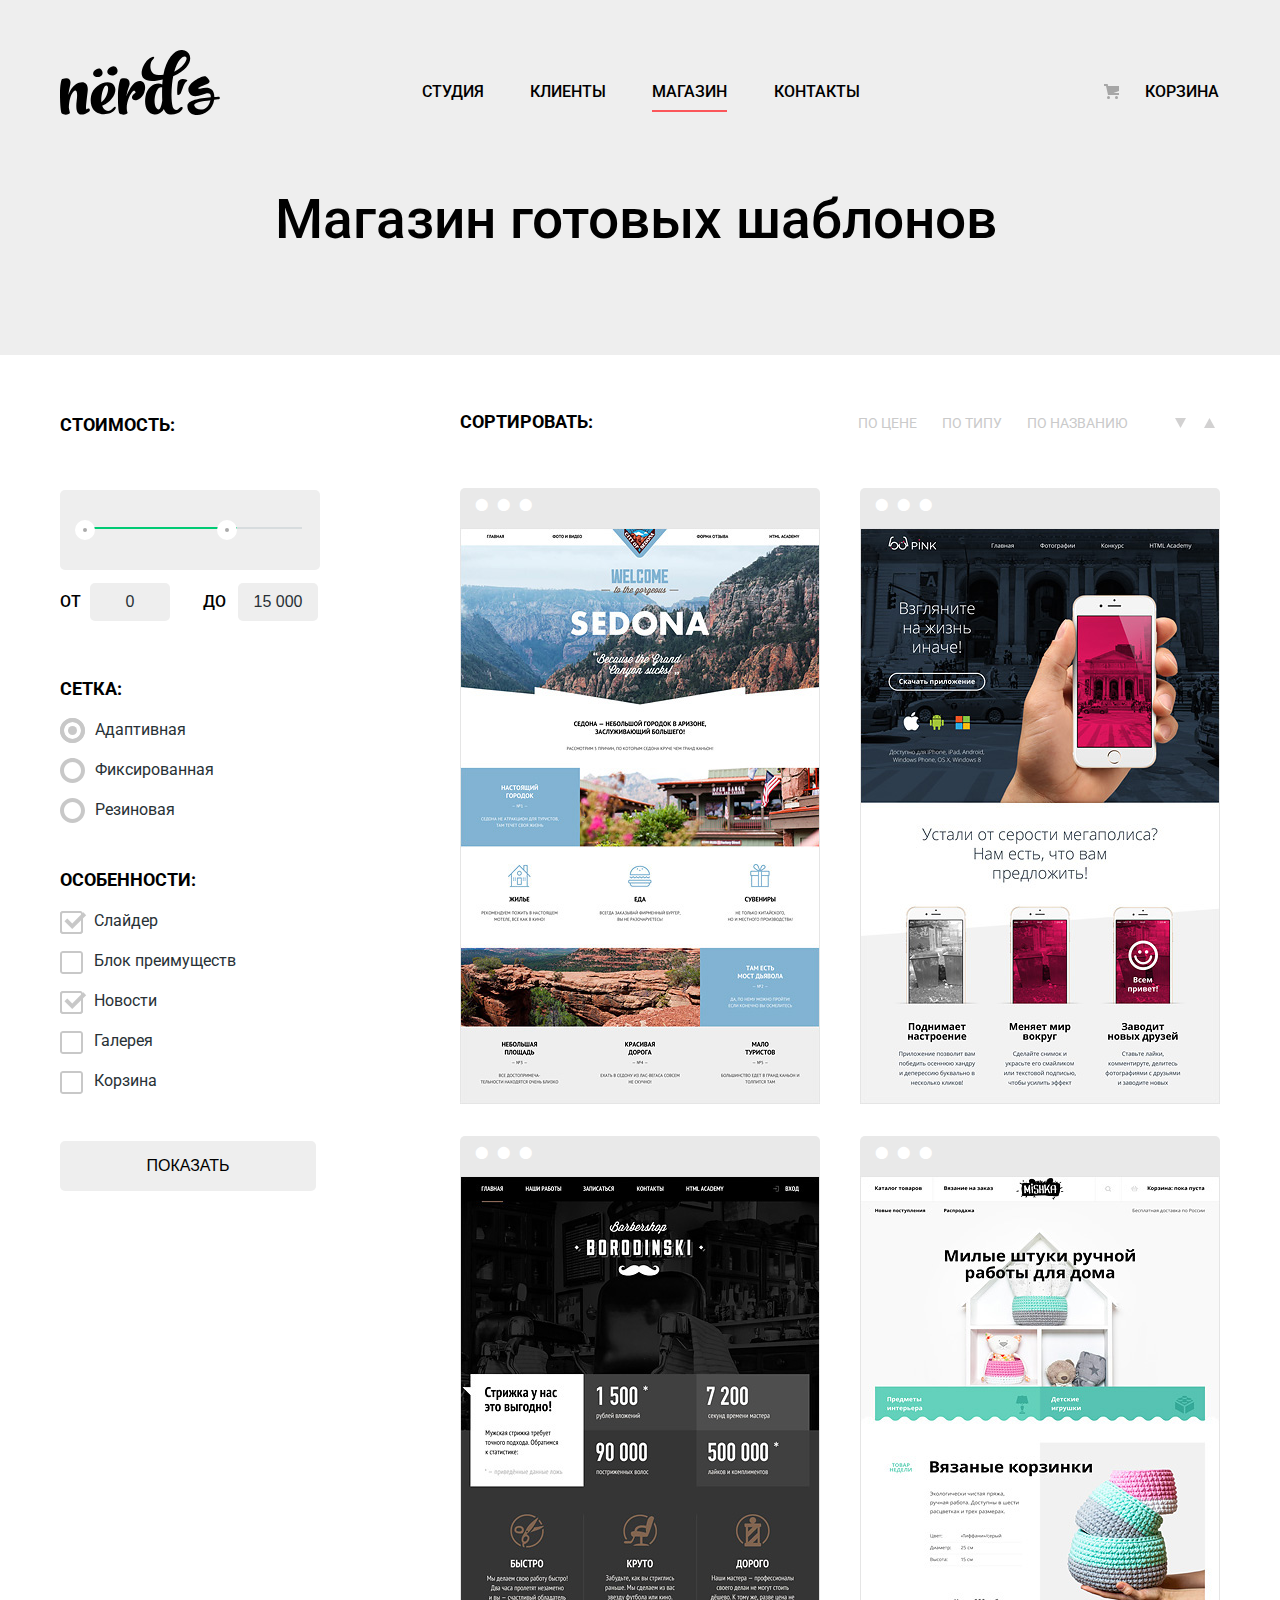
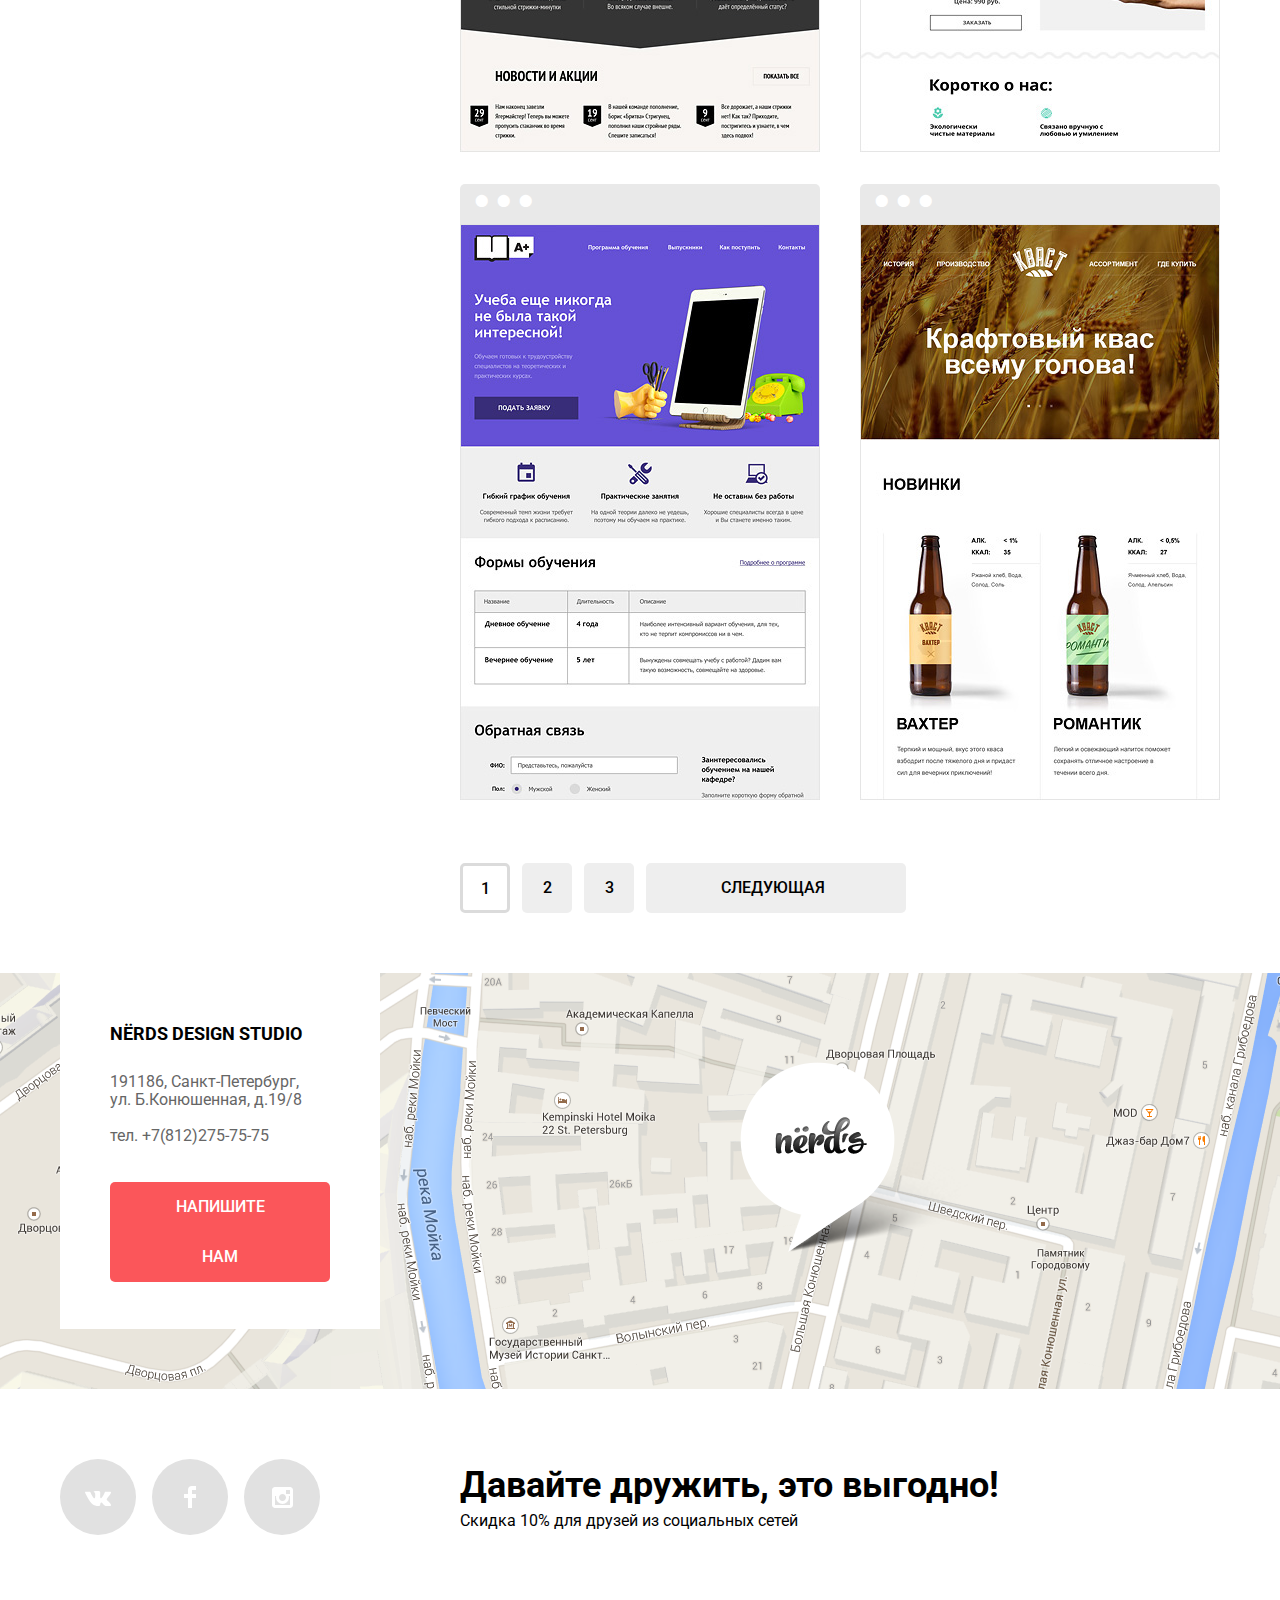
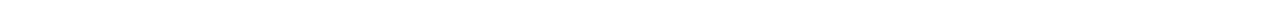
==== catalog.html @ c31ce5fd "Выравнивание главной страницы и каталога" ====
<!DOCTYPE html>
<html lang="ru">

<head>
    <meta charset="utf-8">
    <title>Нердс. Каталог</title>
    <link rel="stylesheet" href="https://fonts.googleapis.com/css?family=Roboto:400,500,700&amp;subset=cyrillic">
    <link rel="stylesheet" href="css/normalise.css">
    <link rel="stylesheet" href="css/style.css">
</head>

<body>
    <header class="main-menu">
        <nav class="main-navigation content-wrapper">
            <div class="main-navigation-logo"><a href="index.html">
            <img src="img/nerds-logo.svg" alt="Логотип Нердс" width="160" height="65"></a>
            </div>
            <div class="item-navigation">
                <ul class="site-navigation">
                    <li><a href="studio.html">Студия</a></li>
                    <li><a href="clients.html">Клиенты</a></li>
                    <li class="navigation-shop"><a href="shop.html">Магазин</a></li>
                    <li><a href="contacts.html">Контакты</a></li>
                </ul>
                <ul class="user-navigation">
                    <li><a class="backet-link" href="backet.html">Корзина</a></li>
                </ul>
            </div>
        </nav>
        <h1 class="shop">Магазин готовых шаблонов</h1>
    </header>

    <main class="container">
        <div class="catalog-columns content-wrapper">
            <section class="filter">
                <h2 class="visually-hidden">Фильтр</h2>
                <p class="cost">Стоимость:</p>
                <form action="https://echo.htmlacademy.ru" method="get">
                    <div class="range-filter">
                        <div class="range-controls">
                            <div class="scale">
                                <div class="bar"></div>
                            </div>
                            <div class="toggle min-toggle"></div>
                            <div class="toggle max-toggle"></div>
                        </div>
                        <div class="price-controls">
                            <label for="price1">
                        ОТ <input id="price1" class="min-price" type="text" value="0">
                        </label>
                            <label for="price2">
                            ДО <input id="price2" class="max-price" type="text" value="15 000">
                        </label>
                        </div>
                    </div>

                    <div class="grid">
                        <p>Сетка:</p>
                        <ul class="grid-list">
                            <li class="grid-item"><input id="adaptive" type="radio" name="grid" class="radio" checked>
                                <label for="adaptive">Адаптивная</label></li>
                            <li class="grid-item"><input id="fix" type="radio" name="grid" class="radio">
                                <label for="fix">Фиксированная</label></li>
                            <li class="grid-item"><input id="rubber" type="radio" name="grid" class="radio" disabled>
                                <label for="rubber">Резиновая</label></li>
                        </ul>
                    </div>

                    <div class="features">
                        <p>Особенности:</p>
                        <ul class="features-list">
                            <li class="features-item"><input id="slider" type="checkbox" name="features" checked class="checkbox">
                                <label for="slider">Слайдер</label></li>
                            <li class="features-item"><input id="advantages" type="checkbox" name="features" class="checkbox">
                                <label for="advantages">Блок преимуществ</label></li>
                            <li class="features-item"><input id="news" type="checkbox" name="features" checked class="checkbox">
                                <label for="news">Новости</label></li>
                            <li class="features-item"><input id="gallery" type="checkbox" name="features" class="checkbox">
                                <label for="gallery">Галерея</label></li>
                            <li class="features-item"><input id="backet" type="checkbox" name="features" class="checkbox">
                                <label for="backet">Корзина</label></li>
                        </ul>
                        <input type="submit" value="Показать" class="grey-button">
                    </div>
                </form>
            </section>
            <div class="sort-catalog">
                <div class="sort-list">
                    <p class="sort">Сортировать:</p>
                    <ul class="sort-item">
                        <li><a class="price" href="#">По цене</a></li>
                        <li><a class="type" href="#">По типу</a></li>
                        <li><a class="name" href="#">По названию</a></li>
                    </ul>
                    <ul class="arrow">
                        <li><a class="arrow-down" href="#">
                    <img src="img/icon-down-dir.svg" alt="Стрелка вниз" width="11" height="10">
                </a></li>
                        <li><a class="arrow-up" href="#">
                    <img src="img/icon-up-dir.svg" alt="Стрелка вверх" width="11" height="10">
                </a></li>
                    </ul>
                </div>
                <section class="catalog">
                    <h2 class="visually-hidden">Каталог товаров</h2>
                    <ul class="catalog-list">
                        <li class="catalog-item">
                            <img src="img/img-sedona.jpg" alt="Sedona" width="360" height="576" class="product-card">
                            <div class="item-description">
                                <a href="sedona.html">Sedona</a>
                                <p>Информационный сайт для туристов</p>
                                <a class="btn btn-cost btn-red" href="#">9 900 руб.</a>
                            </div>
                        </li>
                        <li class="catalog-item">
                            <img src="img/img-pink.jpg" alt="Pink App" width="360" height="576" class="product-card">
                            <div class="item-description">
                                <a href="pink-app.html">Pink App</a>
                                <p>Продуктовый лендинг приложения для iOS и Android
                                </p>
                                <a class="btn btn-cost btn-red" href="#">9 900 руб.</a>
                            </div>
                        </li>
                        <li class="catalog-item">
                            <img src="img/img-barbershop.jpg" alt="Barbershop" width="360" height="576" class="product-card">
                            <div class="item-description">
                                <a href="barbershop.html">Barbershop</a>
                                <p>Сайт салона красоты. Для мужчин, да.</p>
                                <a class="btn btn-cost btn-red" href="#">9 900 руб.</a>
                            </div>
                        </li>
                        <li class="catalog-item">
                            <img src="img/img-mishka.jpg" alt="Mishka" width="360" height="576" class="product-card">
                            <div class="item-description">
                                <a href="mishka.html">Mishka</a>
                                <p>Интернет-магазин вязанных игрушек</p>
                                <a class="btn btn-cost btn-red" href="#">9 900 руб.</a>
                            </div>
                        </li>
                        <li class="catalog-item">
                            <img src="img/img-aplus.jpg" alt="A Plus" width="360" height="576" class="product-card">
                            <div class="item-description">
                                <a href="a-plus.html">A plus</a>
                                <p>Лендинг курсов повышения квалификации</p>
                                <a class="btn btn-cost btn-red" href="#">9 900 руб.</a>
                            </div>
                        </li>
                        <li class="catalog-item">
                            <img src="img/img-kvast.jpg" alt="Кваст" width="360" height="576" class="product-card">
                            <div class="item-description">
                                <a href="kvast.html">Кваст</a>
                                <p>Промо-сайт производителя крафтового кваса</p>
                                <a class="btn btn-cost btn-red" href="#">9 900 руб.</a>
                            </div>
                        </li>
                    </ul>
                    <div class="pagination">
                        <ul class="pager">
                            <li class="pager-first"><a href="#1">1</a></li>
                            <li class="btn-pager"><a href="#2">2</a></li>
                            <li class="btn-pager"><a href="#3">3</a></li>
                            <li class="btn-next"><a href="#next">Следующая</a></li>
                        </ul>
                    </div>
                </section>
            </div>
        </div>

    </main>
    <footer class="main-footer">
        <div class="contacts">
            <div class="map-container">
                <img src="img/map-marker.png" alt="Карта" class="map">
            </div>
            <div class="content-wrapper">
            <div class="footer-contacts">
                <h4>Nёrds design studio</h4>
                <p>191186, Санкт-Петербург, ул. Б.Конюшенная, д.19/8</p>
                <p>тел. +7(812)275-75-75
                </p>
                <a href="write.html" class="btn btn-lg btn-red">Напишите нам</a>
            </div>
            </div>
        </div>
        <div class="footer-social content-wrapper">
            <h2 class="visually-hidden">Мы в социальных сетях</h2>
            <div class="social-button-list">
                <ul class="social-button-item">
                    <li><a class="social-button" href="#"><img src="img/vk-icon.svg" alt="Вконтакте" width="26" height="15" class="vk"></a></li>
                    <li><a class="social-button" href="#"><img src="img/fb-icon.svg" alt="Фейсбук" width="12" height="22" class="fb"></a></li>
                    <li><a class="social-button" href="#"><img src="img/insta-icon.svg" alt="Инстаграмм" width="21" height="21" class="inst"></a></li>
                </ul>
            </div>
            <div class="footer-text">
                <p>Давайте дружить, это выгодно!</p>
                <p class="discount">Скидка 10% для друзей из социальных сетей</p>
            </div>
        </div>
    </footer>

    <section class="modal-write">
        <h2>Напишите нам</h2>
        <form class="write-form" action="https://echo.htmlacademy.ru" method="post">
            <p>
                <label for="user-name">Ваше имя:</label><br>
                <input class="form-name" id="user-name" type="text" name="name" value="" placeholder="Представьтесь, пожалуйста">
            </p>
            <p>
                <label for="user-e-mail">Ваш e-mail:</label><br>
                <input class="form-e-mail" id="user-e-mail" type="email" name="e-mail" value="" placeholder="Для отправки ответа">
            </p>
            <p>
                <label for="user-text">Текст письма:</label><br>
                <textarea class="form-text" id="user-text" name="text" placeholder="В свободной форме"></textarea>
            </p>
            <button class="btn btn-lg btn-red" type="submit">Отправить</button>
        </form>
        <button class="modal-close" type="button">Закрыть</button>
    </section>
    <script>
        var openLink=document.querySelector(".footer-contacts a");
        var popup=document.querySelector(".modal-write");
        
        openLink.addEventListener("click", function(evt) {
            evt.preventDefault();
            popup.classList.add("modal-show");
        });

        var closeLink=document.querySelector(".modal-close");
        
        closeLink.addEventListener("click", function(evt) {
            evt.preventDefault();
            popup.classList.remove("modal-show");
        });
        </script>
</body>

</html>
---- css/style.css ----
html, body {
    margin: 0;
    padding: 0;
}
body {
    min-width: 1160px;
    margin: 0;
    padding: 0;

    font-size: 16px;
    font-weight: 500;
    font-family: "Roboto","Arial","Arial Black", sans-serif;
    color: #000000;

    background: url(../img/nerds-index.png);
}

a {
    text-decoration: none;
}

.content-wrapper {
    position: relative;

    width: 1160px;
    margin: 0 auto;
    padding-left: 20px;
    padding-right: 20px;
}
.main-menu {
   padding-top: 50px;

   background-color: #eeeeee;
}

.main-navigation {
	display: flex;
    align-items: center;
}

.main-navigation-logo {
    display: flex;
}

 .item-navigation {
	display: flex;
    width: 800px;
    padding-top: 14px;
	padding-left: 202px;
}

.visually-hidden {
    display: none;
}

.site-navigation {
    display: flex;
    width: 462px;
    flex-wrap: wrap;
    justify-content: space-between;
    margin: 0;
	padding: 0;

    list-style: none;
}

.user-navigation {
    display: flex;
    width: 124px;
    justify-content: flex-end;
    margin: 0;
    padding: 0;
    padding-left: 245px;
    
	list-style: none;
}
.user-navigation .backet-link {
    position: relative;
    top: 0;
    right: 3px;
}
.backet-link::before {
    content: "";

    position: absolute;
    top: 2px;
    right: 100px;

    width: 15px;
    height: 15px;

    background-image: url(../img/cart-icon.svg);
    background-repeat: no-repeat;
    background-position: 0 0;
}

.site-navigation a,
.user-navigation a {
    line-height: 30px;
    color: #000000;
    text-transform: uppercase;
}

.site-navigation a:hover,
.user-navigation a:hover {
    color:#fb565a;
}

.site-navigation a:active,
.user-navigation a:active {
    color:#cacaca;
}

.container {
    width: 100%;
}

.wrapper {
    background-color: #eeeeee;
    min-height: 430px
}
.slider {
	position: relative;

    padding-top: 0;
    padding-bottom: 0;
}

.slide-information p {
    width: 380px;
    margin-bottom: 39px;

    font-weight: 400;
    line-height: 24px;
    color: #283136;  
}
p.title-slide {
    width: 510px;
    margin-top: 77px;
    margin-bottom: 27px;

    font-size: 55px;
    font-weight: 700;
    line-height: 55px;
    color: #000000;
}
.slider-content {
    position: relative;

	width: inherit;
	min-height: 430px;

	overflow: hidden;
}

.slides {
    position: absolute;
	z-index: 0;

    width: 1160px;

	opacity: 0;
}

#slide1:checked ~ .slider-content > .slide1,
#slide2:checked ~ .slider-content > .slide2,
#slide3:checked ~ .slider-content > .slide3 {
	z-index: 1;

    opacity: 1;
}

.slider > input {
	display: none;
}

.slider .controls {
	position: absolute;
    left: 553px;
    bottom: 92px;
    z-index: 200;

}

.slider label {
    display: inline-block;
    width: 18px;
    height: 18px;
    margin: 0;
    margin-right: 14px;

    background-color: #ffffff;
	border-radius: 50%;

    cursor: pointer;
}

#slide1:checked ~ .controls label:nth-of-type(1):before,
#slide2:checked ~ .controls label:nth-of-type(2):before,
#slide3:checked ~ .controls label:nth-of-type(3):before {
    content: "";

    position: absolute;
    top: 5px;
    left: 5px;

    display: inline-block;
    width: 4px;
    height: 4px;

    background: #ffffff;
    border: 2px solid #c2c2c2;
    border-radius: 50%;
}

.slide-information {
    width: 450px;
}

.slides img {
    position: absolute;
    right: 34px;
    top: 17px;
}

.slide2 img,
.slide3 img {
    position: absolute;
    right: 0;
}

.btn-lg {
    display: inline-block;
    padding-left: 54px;
    padding-right: 54px;

    text-align: center;

    border-radius: 5px;  
}

.services {
    margin-top: 80px;
}

.services-list {
	display: flex;
	justify-content: flex-start;
	padding: 0;

	list-style: none;
}

.services-item {
	width: 300px;
    padding-right: 100px;
}

.services-item h3 {
    margin-top: 21px;
    margin-bottom: 6px;

    font-size: 24px;
    font-weight: 700;
    line-height: 30px;
    text-transform: uppercase; 
}

.services-item p {
    margin-bottom: 34px;
    margin-top: 15px;

    font-weight: 400;
    line-height: 24px;
    color:#283136; 
}

.btn-sm {
    display: inline-block;
    padding-right: 40px;
    padding-left: 40px;

    text-align: center;

    border-radius: 5px;
}

.btn-red {
    background-color: #fb565a;
}

.btn-red:hover {
    background-color:#e74246;
}

.btn-red:active {
    background-color: #d7373b;
    color:#e48789;
}

.btn-green {
    background-color:#00ca74;
}

.btn-green:hover {
    background-color: #00bc6c;
}

.btn-green:active {
    background-color: #00aa62;
    color:#74c69c;
}

.btn-yellow {
    background-color:#efc84a;
}

.btn-yellow:hover {
    background-color: #eab534;
}

.btn-yellow:active {
    background-color: #e5a722;
    color:#edc47f;
}

.line {
    width: 1160px;
    margin: 0 auto;
    margin-top: 80px;
    margin-bottom: 40px;

    border: none;
    border-top: 2px solid #eeeeee;
}

.advantages {
	display: flex;
	justify-content: space-between;
	
    margin-bottom: 50px;
}

.capability {
	width: 660px;
}

.capability p,
.capability li {
    margin-bottom: 32px;

    font-weight: 400;
    line-height: 24px;
    color:#283136;
}

p.advantages-item {
    margin-top: 40px;
    margin-bottom: 23px;

    font-weight: 500;
    line-height: 24px;
    text-transform: uppercase;
    color: #000000;
}

.advantages-list {
    margin: 14px 0;
    padding: 0;

    list-style: none;
}
.advantages-list li {
    position: relative;

    margin-bottom: 24px;
    padding-left: 36px;
}

.advantages-list li:before {
    content: "";
    position: absolute;
    top: 10px;
    left: 0;

    width: 25px;
    height: 2px;

    background-color: #fb565a;
}

p.definition {
    margin-top: 36px;

    font-size: 45px;
    font-weight: 700;
    line-height: 45px;
    color: #000000;
}

.principles {
	width: 360px;
}
.principles img {
    margin-bottom: 10px;
}

.principles p {
    margin-top: 22px;
    padding-bottom: 8px;
    margin-left: 17px;
}
.data {
    width: 360px;
}

th {
    padding-left: 0;
    padding-right: 18px;
    padding-bottom: 34px;
    padding-top: 18px;

    font-size: 45px;
    font-weight: 700;
    line-height: 10.06px;
    text-align: left;  
}
.sup {
    font-size: 28px;
}

td {
    font-weight: 400;
    line-height: 18px;
    color:#283136; 
}

.line-top {
    width: 1160px;
    margin: 0 auto;

    border: none;
    border-top: 2px solid #eeeeee;   
}

.line-bottom {
    width: 1160px;
    margin: 0 auto;
    margin-bottom: 80px;
    margin-top: 32px;

    border: none;
    border-top: 2px solid #eeeeee;
}

.partners-list {
	display: flex;
    width: 1160px;
	justify-content: space-between;
    padding-top: 29px;
    padding-left: 0px;
    padding-right: 0px;
	
	list-style: none;
}

.partners-list li:nth-child(2) {
    padding-bottom: 8px;

}
.partners-list li:nth-child(3) {
    padding-bottom: 8px;
}

.partners-item {
    position: relative;

    display: flex;
    align-items: center;
    width: 22%;
    justify-content: center;
}

.partners-item:after {
  content: "";

  position: absolute;
  right: -25px;
  top: 18px;

  display: inline-block;
  width: 2px;
  height: 50px;

  background-color: #eeeeee;
}

.partners-item:last-child:after {
  content: "";
  display: none;
}

.partners a {
    opacity: 0.2;
}

.partners a:hover {
    opacity: 1;
}

.partners a:active {
    opacity: 0.1;
}

.main-footer {
    width: 100%;

	margin-top: 60px;
}

.contacts {
    position: relative;
}
.map-container {
    min-width: 1200px;
    height: 416px;
}
.map {
    width: 100%;
    margin: 0 auto;
    height: 100%;
    object-fit: cover;
}

.footer-contacts {
    position: absolute;
    bottom: 60px;

	width: 220px;
    margin: 0;
    padding: 49px 50px 47px 50px;
    
    background: #ffffff;
}

.footer-contacts a {
    margin-top: 21px;
}

.footer-contacts h4 {
    margin: 0;
    margin-bottom: 24px;

    font-size: 18px;
    font-weight: 700;
    line-height: 30px;
    text-transform: uppercase;
}

.footer-contacts p {
    width: 204px;
    margin-top: 18px;

    font-weight: 400;
    line-height: 18px;
    color:#666666;
}

.btn-lg-write {
    display: inline-block;
    padding-right: 44px;
    padding-left: 44px;
    text-align: center;
    border-radius: 5px;
}

.footer-social {
    display: flex;
    justify-content: flex-start;
}

.social-button-list {
	display: flex;
	justify-content: space-between;
	margin-bottom: 72px;
    margin-top: 54px;
}

.social-button-item {
    display: flex;
    justify-content: space-between;
    width: 260px;
    padding: 0;

    list-style: none;
}

.social-button {
    position: relative;
    
    display: inline-block;
    width: 76px;
    height: 76px;

    background-color:#e1e1e1;
    border-radius: 50%;
}
.social-button .vk,
.social-button .fb,
.social-button .inst {
    position: absolute;
    top: 50%;
    left: 50%;
}
.social-button .vk {
    width: 26px;
    height: 15px;
    margin-top: -6.5px;
    margin-left: -13px;
}

.social-button .fb {
    width: 12px;
    height: 22px;
    margin-top: -11px;
    margin-left: -6px;
}

.social-button .inst {
    width: 21px;
    height: 21px;
    margin-top: -10.5px;
    margin-left: -10.5px;
}

.social-button:hover {
    background-color: #e74246;
}

.social-button:active{
    background-color: #d7373b;
}

.social-button .vk:active,
.social-button .fb:active,
.social-button .inst.active {
    opacity: 0.3;
}

.footer-text p {
    margin-bottom: 7px;
    margin-top: 78px;

    font-size: 36px;
    font-weight: 700;
    line-height: 36px;
}

p.discount {
    margin-top: 0;

    font-size: 16px;
    font-weight: 400;
    line-height: 22px;
}

.footer-text {
    display: flex;
    flex-direction: column;
    width: 560px;
    padding-left: 140px;
}

a.logo:hover {
    opacity: 0.8;
}

a.logo:active {
    opacity: 0.3;
}

.navigation-shop a {
    border-bottom: 2px solid #fb565a;
    padding-bottom: 9px;
}

h1.shop {
    width: 1160px;
    margin: 0 auto;
    padding: 73px 20px 108px 12px;

    font-size: 55px;
    font-weight: 500;
    line-height: 55px;
    text-align: center;
    
    background-color: #eeeeee;
}

.catalog-columns {
    display: flex;
    justify-content: space-between;
    margin-top: 55px;
}

.cost {
    margin-top: 0;

    font-size: 18px;
    font-weight: 700;
    line-height: 30px;
    text-transform: uppercase; 
}

.filter {
    width: 260px;
    margin-right: 140px;
}

.range-controls {
    position: relative;

    width: 200px;
    height: 80px;

    margin-top: 50px;
    margin-bottom: 13px;
    padding: 0 30px;

    background: #eeeeee;
    border-radius: 5px;

    overflow: hidden;   
}

.price-controls {
    margin-top: 0px;
}

.scale {
    width: 212px;
    height: 2px;
    margin-top: 37px;
    
    background: #d7dcde;
}

.bar {
    width: 147px;
    height: 2px;

    background: #00ca74;
}

.toggle {
    position: absolute;
    top: 30px;
    left: 30px;

    width: 4px;
    height: 4px;

    background: #ababab;
    border-radius:50%;
    border:8px solid white;
    
    cursor:pointer; 
}

.max-toggle {
    left: 15px;
}

.min-toggle {
    left: 157px;
}

.min-price,
.max-price {
    width: 60px;
    padding: 8px 10px;

    font-size: 16px;
    line-height: 22px;
    font-weight: 400;
    text-align: center;
    color: #283136;
    text-transform: uppercase;

    background:#eeeeee;
    border: none;
    border-radius: 5px;
}

.min-price {
    margin-left: 5px;
    margin-right: 29px;
}

.max-price {
    margin-left: 8px;
}

.grid p {
    margin-top: 53px;
    margin-bottom: 14px;

    font-size: 18px;
    font-weight: 700;
    line-height: 30px;
    text-transform: uppercase;
}

.grid-list {
    position: relative;

    margin: 0;
    padding: 0;

    list-style: none; 
}

.grid-item,
.features-item {
    position: relative;

    font-weight: 400;
    line-height: 20px;
    color:#283136;
}

.grid-item {
    margin-bottom: 15px;
}

input[type="radio"],
input[type="checkbox"] {
    display: none;

    list-style: none;
}
.radio:not(checked) + label:before {
    content: "";

    display: inline-block;
    width: 25px;
    height: 25px;
    margin-right: 10px;

    vertical-align: middle;

    background-image: url(../img/radio-off.svg);
    background-position: left bottom;
    background-repeat: no-repeat;
    opacity: 0.3;
}

.radio:checked + label:before {
    content: url(../img/radio-on.svg);

    margin-right: 10px;

    vertical-align: middle;
}
.radio:not(checked) + label:hover:before {
    opacity: 1;
}

.features p {
    margin-top: 42px;
    margin-bottom: 11px;

    font-size: 18px;
    font-weight: 700;
    line-height: 30px;
    text-transform: uppercase;
}
.features-list {
    margin-bottom: 0;
    padding: 0;

    list-style: none;  
}

.checkbox:not(checked) + label:before {
    content: "";

    display: inline-block;
    width: 27px;
    height: 23px;
    margin-right: 7px;
    margin-bottom: 17px;

    vertical-align: top;

    background: url(../img/checkbox-off.svg);
    background-repeat: no-repeat;
    opacity: 0.3; 
}

.checkbox:checked + label:before {
    content: url(../img/checkbox-on.svg);

    margin-right: 7px;
    margin-bottom: 17px;

    vertical-align: top;
}

.checkbox:not(checked) + label:hover:before {
    opacity: 1;
}

.grey-button {
    display: inline-block;
    width: 256px;
    height: 50px;
    margin-top: 30px;

    font-size: 16px;
    font-weight: 500;
    line-height: 18px;
    text-transform: uppercase;
    color: #000000;
    
    background: #eeeeee;
    border-radius: 5px;
    border: none; 
}

.grey-button:hover {
    background-color: #dfdfdf;
}

.grey-button:active {
    background-color: #d5d5d5;
    opacity: 0.3;
}

.sort-catalog {
    display: flex;
    width: 760px;
    flex-wrap: wrap;
}

.sort-list {
    display: flex;
}

.sort {
    margin-right: 265px;
    margin-bottom: 39px;
    margin-top: 3px;

    font-size: 18px;
    font-weight: 700;
    line-height: 18px;
    text-transform: uppercase; 
}

.sort-item {
    display: flex;
    width: 270px;
    justify-content: space-between;
    margin-top: 3px;
    padding: 0;

    list-style: none; 
}

.sort-item a {
    font-size: 14px;
    font-weight: 400;
    line-height: 18px;
    text-transform: uppercase;
    color: #cacaca;
}

.sort-item a:hover {
    color: #8d8d8d;
}

.sort-item a:active {
    color: #000000;
}
.arrow {
    display: flex;
    justify-content: space-between;
    width: 40px;
    margin-top: 3px;
    margin-right: 23px;
    padding-left: 47px;

    list-style: none;
}

.arrow .arrow-down,
.arrow .arrow-up {
    opacity: 0.2;
}

.arrow .arrow-down:hover,
.arrow .arrow-up:hover {
    opacity: 0.4;
}

.arrow .arrow-down:active,
.arrow .arrow-up:active {
    opacity: 1
}

.item-description p {
    font-weight: 400;
    padding-bottom: 10px;
}

.item-description a {
    font-size: 16px;
    line-height: 18px;
    font-weight: 700;
    line-height: 30px;
    text-transform: uppercase;
    color: #000000;
}
.btn-cost {
    display: inline-block;
    padding-right: 60px;
    padding-left: 60px;
    text-align: center;
    border-radius: 5px;
}
.catalog-list {
    display: flex;
    width: 760px;
    justify-content: space-between;
    flex-wrap: wrap;
    margin-top: 58px;
    margin-bottom: 0;
    padding: 0;
}

.catalog-item {
    position: relative;

    width: 360px;
    height: 576px;
    margin-bottom: 72px;

    list-style: none;
}

.catalog-item:before{
  content: '⬤ ⬤ ⬤';

  position: absolute;
  height: 40px;
  top: -40px;

  width: 100%;
  padding: 9px 10px 12px 15px;

  font-size: 12px;
  letter-spacing: 3px;
  color: #fff;

  background-color: #e9e9e9;
  box-sizing: border-box;
  border-radius: 5px 5px 0 0;
}

.catalog-item:hover:before{
  background-color: #4d4d4d;
}

.catalog-item:hover .item-description {
    display: block;
}

.item-description {
    position: absolute;
    bottom: 0px;
    
    display: none;
    padding: 30px 80px 44px 80px;

    font-size: 16px;
    line-height: 18px;
    text-align: center;
    color:#666666;
    
    background-color: #eeeeee;
}

a.btn {
    font-weight: 500;
    line-height: 50px;
    text-transform: uppercase;
    color:#ffffff;
}

.pager {
    display: flex;
    width: 446px;
    justify-content: space-between;
    margin-top: -9px;
    margin-bottom: 0;
    padding: 0;

    list-style: none;
}

.pager-first a {
    display: inline-block;
    width: 44px;
    height: 44px;

    line-height: 45px;
    text-align: center;
    color: #000000;

    background-color: #ffffff;
    border: 3px solid #dbdbdb;
    border-radius: 5px;  
}

.btn-pager a {
    display: inline-block;
    width: 50px;
    height: 50px;

    line-height: 50px;
    text-align: center;
    color: #000000;

    background-color: #eeeeee;
    border-radius: 5px;    
}

.btn-pager a:hover {
    background-color:#dfdfdf;
}

.btn-pager a:active {
    background-color:#d5d5d5;
    opacity: 0.3;
}

.btn-next {
    display: inline-block;
    width: 260px;
    height: 50px;

    background: #eeeeee;
    border-radius: 5px;
    border: none;
}

.btn-next a {
    margin-left: 75px;;
    margin-top: 60px;

    line-height: 50px;
    color: #000000;   
    text-transform: uppercase; 
}

.btn-next:hover {
    background: #dfdfdf;
}

.btn-next:active {
    background: #d5d5d5;
    opacity: 0.3;
}

.modal-write {
    position: fixed;
    bottom: 190px;
    left: 50%;
    z-index: 200;

    display: none;
    width: 760px;
    margin-left: -473px;
    padding-left: 100px;
    padding-right: 100px;
    padding-top: 62px;
    padding-bottom: 85px;

    background-color: #ffffff;
    box-shadow: 0 0 100px 5px #ebebeb;   
}

.modal-show {
    display: block;
}

.write-form {
    display: flex;
    justify-content: space-between;
    flex-wrap: wrap;
}

.modal-close {
    position: absolute;
    top: 77px;
    right: 90px;

    width: 22px;
    height: 22px;

    font-size: 0;

    background-image: url(../img/close-cross.svg);
    background-color: #ffffff;
    background-repeat: no-repeat;
    border: 0;
    opacity: 0.3;

    cursor: pointer;    
}

.modal-close:hover {
    opacity: 1;
}

.modal-close:active {
    opacity: 0.1;
}

.modal-write h2 {
    margin-top: 0;
    margin-bottom: 41px;

    font-size: 45px;
    font-weight: 500;
    line-height: 45px;    
}

.modal-write p {
    margin-top: 0;
    margin-bottom: 0;

    font-weight: 700;
    line-height: 18px;  
}

.write-form label {
    margin-bottom: 10px;

    font-weight: 700;
}

.write-form input[type="text"],
.write-form input[type="email"] {
    width: 360px;
    height: 50px;
    margin-top: 10px;
    margin-bottom: 33px;
    padding-top: 14px;
    padding-left: 14px;
    padding-bottom: 14px;
    padding-right: 133px;

    font-size: 16px;
    font-weight: 400;
    line-height: 18px;
    color: #444444;
    
    border: 2px solid #d7dcde;
    border-radius: 3px;
    box-sizing: border-box;
    opacity: 0.5;    
}

.write-form textarea {
    width: 760px;
    height: 114px;
    margin-top: 10px;
    margin-bottom: 47px;
    padding-top: 14px;
    padding-left: 14px;
    padding-right: 133px;

    font-size: 16px;
    line-height: 18px;
    color: #444444;
    
    border-radius: 3px;
    border: 2px solid #d7dcde;
    box-sizing: border-box;  
    opacity: 0.5;  
}

.write-form input:hover,
.write-form textarea:hover {
    color:#b4b9bb;

    border-color: #b4b9bb;   
}

.write-form input:focus,
.write-form textarea:focus {
    color:#000000;

    border-color:#000000;
    outline: none;   
}

.write-form input:invalid,
.write-form textarea:invalid {
    color:#e74246;

    border-color:#e74246;   
}

button.btn {
    line-height: 50px;
    color:#ffffff;
    text-transform: uppercase;

    border-radius: 5px;
    border: none;
}
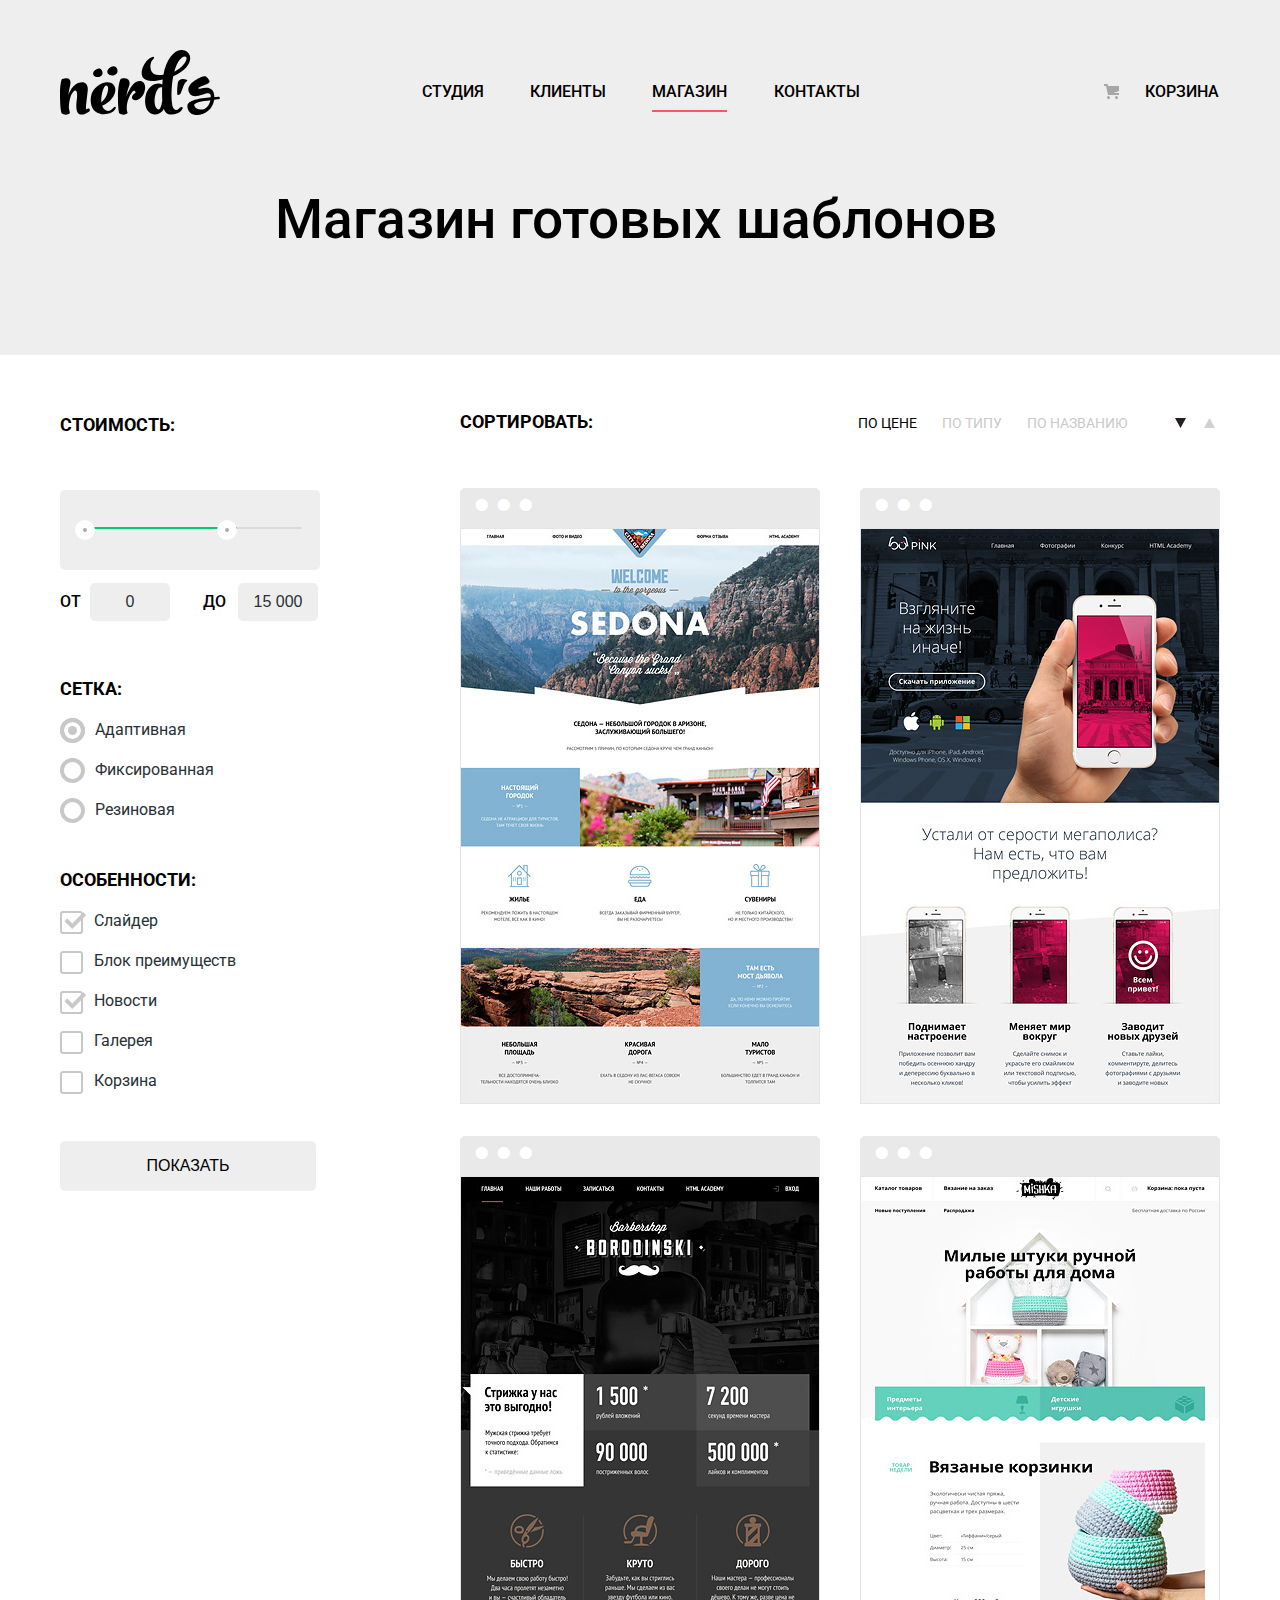
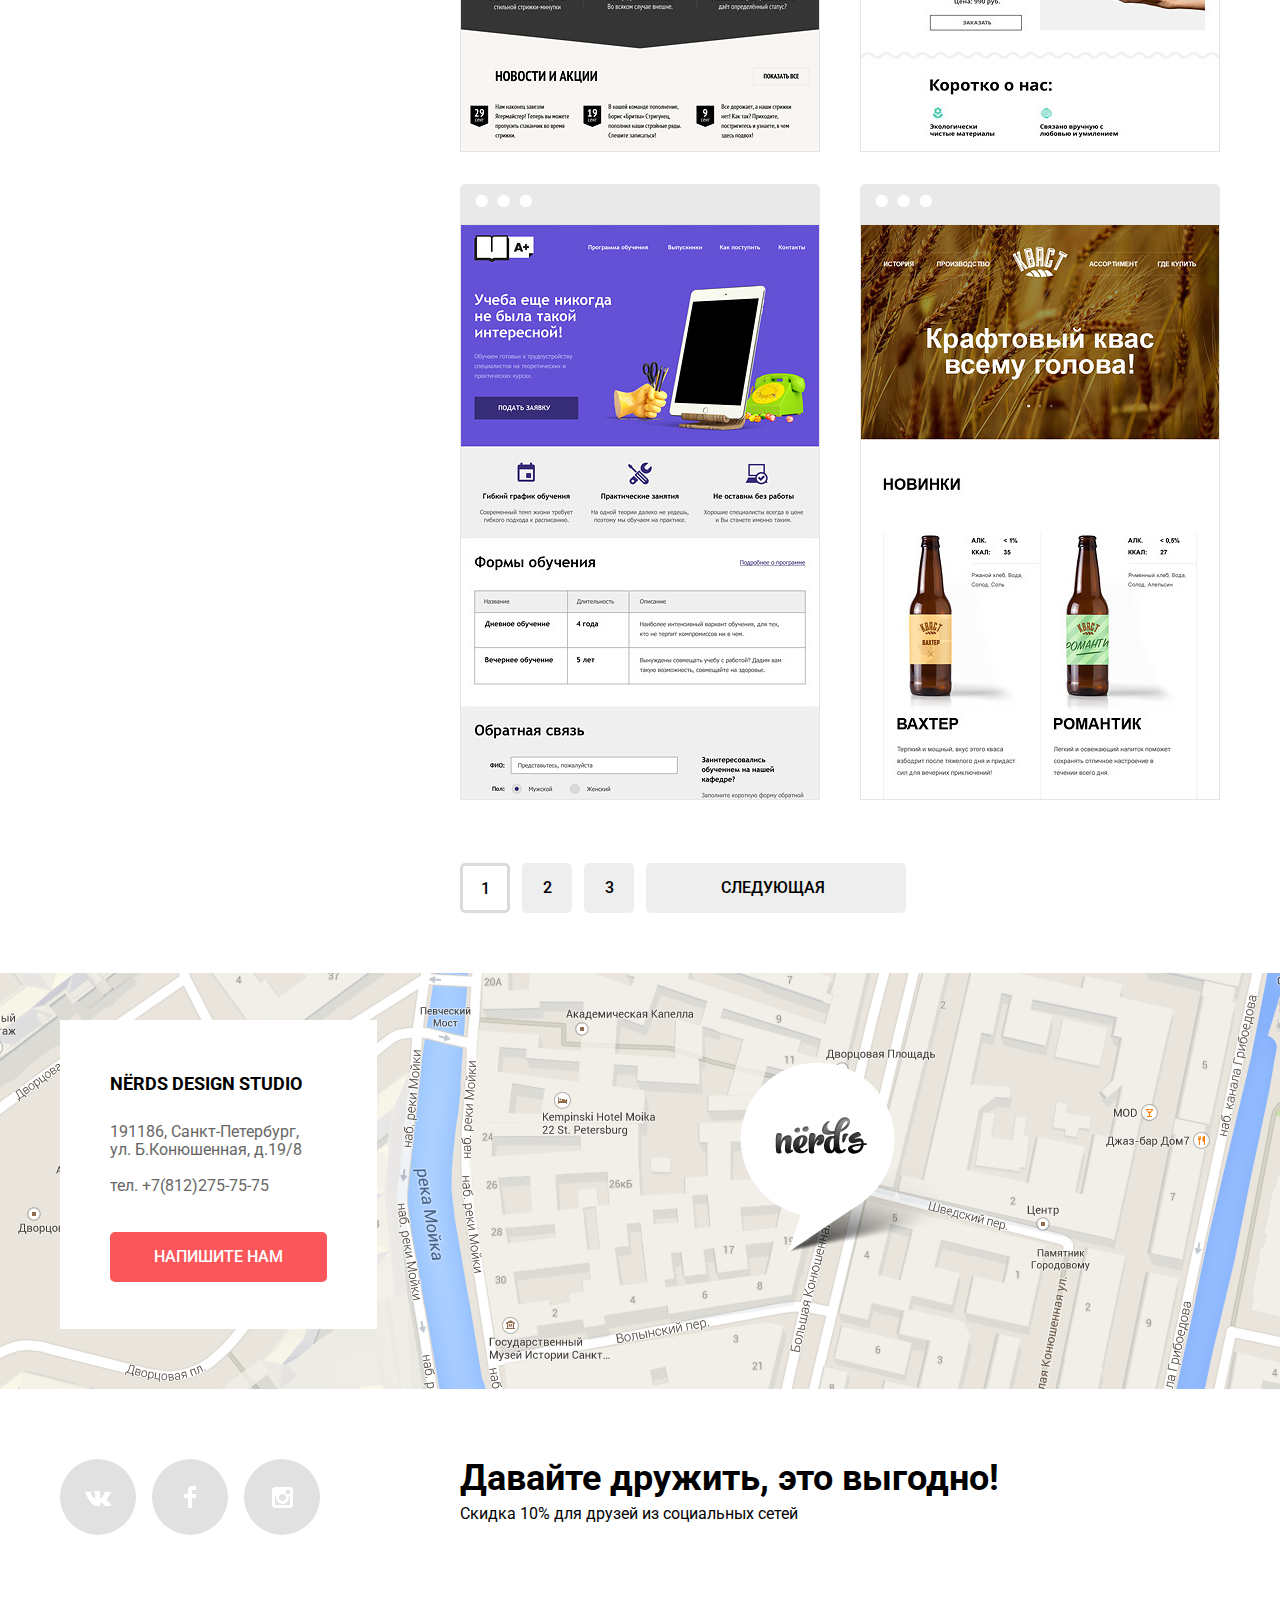
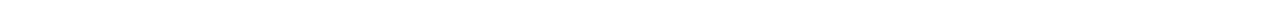
==== commit bc3d3f28: "Изменения выравнивания" ====
--- a/catalog.html
+++ b/catalog.html
@@ -88,12 +88,12 @@
                 <div class="sort-list">
                     <p class="sort">Сортировать:</p>
                     <ul class="sort-item">
-                        <li><a class="price" href="#">По цене</a></li>
+                        <li><a class="price active" href="#">По цене</a></li>
                         <li><a class="type" href="#">По типу</a></li>
                         <li><a class="name" href="#">По названию</a></li>
                     </ul>
                     <ul class="arrow">
-                        <li><a class="arrow-down" href="#">
+                        <li><a class="arrow-down active" href="#">
                     <img src="img/icon-down-dir.svg" alt="Стрелка вниз" width="11" height="10">
                 </a></li>
                         <li><a class="arrow-up" href="#">
@@ -178,7 +178,7 @@
                 <p>191186, Санкт-Петербург, ул. Б.Конюшенная, д.19/8</p>
                 <p>тел. +7(812)275-75-75
                 </p>
-                <a href="write.html" class="btn btn-lg btn-red">Напишите нам</a>
+                <a href="write.html" class="btn btn-lg-write btn-red">Напишите нам</a>
             </div>
             </div>
         </div>
--- a/css/style.css
+++ b/css/style.css
@@ -183,6 +183,8 @@
 }
 
 .slider label {
+    position: relative;
+
     display: inline-block;
     width: 18px;
     height: 18px;
@@ -536,7 +538,6 @@
     position: absolute;
     bottom: 60px;
 
-	width: 220px;
     margin: 0;
     padding: 49px 50px 47px 50px;
     
@@ -649,7 +650,7 @@
 
 .footer-text p {
     margin-bottom: 7px;
-    margin-top: 78px;
+    margin-top: 71px;
 
     font-size: 36px;
     font-weight: 700;
@@ -1008,7 +1009,12 @@
 .arrow .arrow-up:active {
     opacity: 1
 }
-
+.sort-item .active {
+    color: #010101;
+}
+.arrow .active {
+    opacity: 1;
+}
 .item-description p {
     font-weight: 400;
     padding-bottom: 10px;
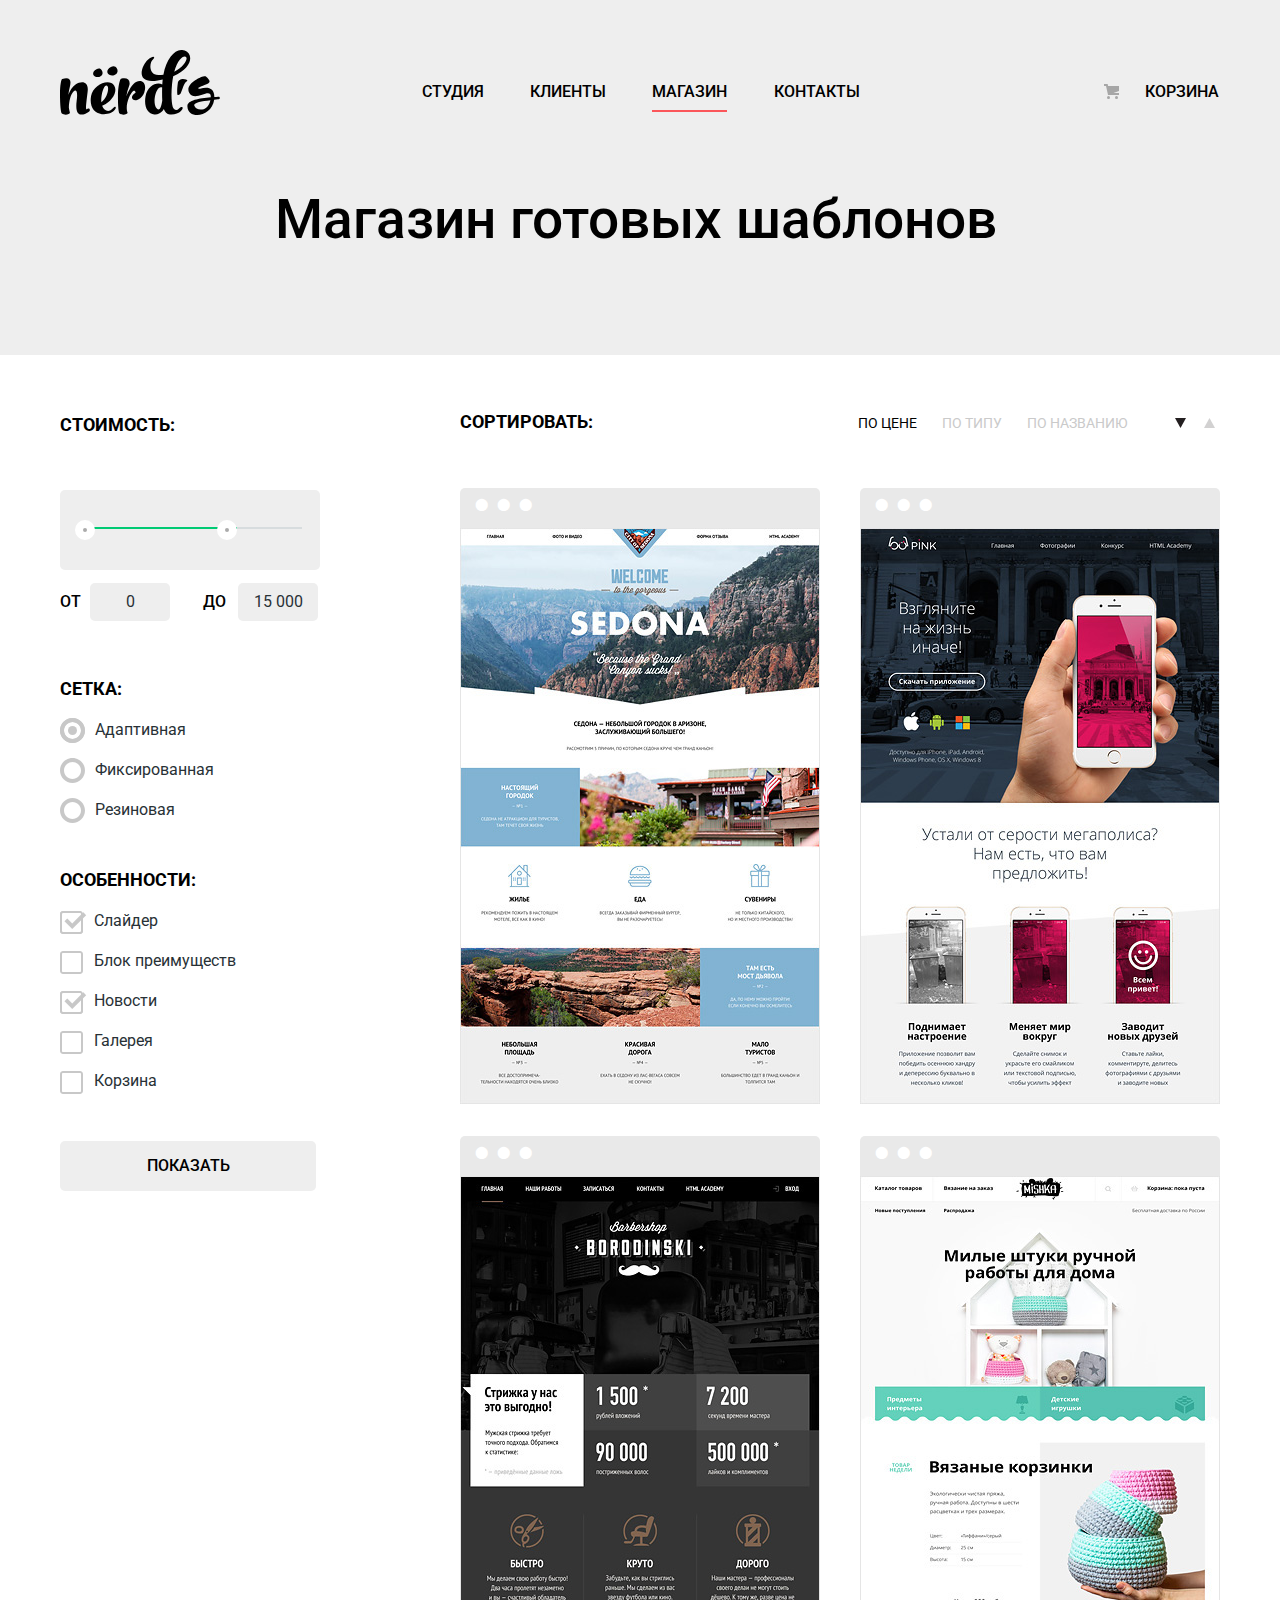
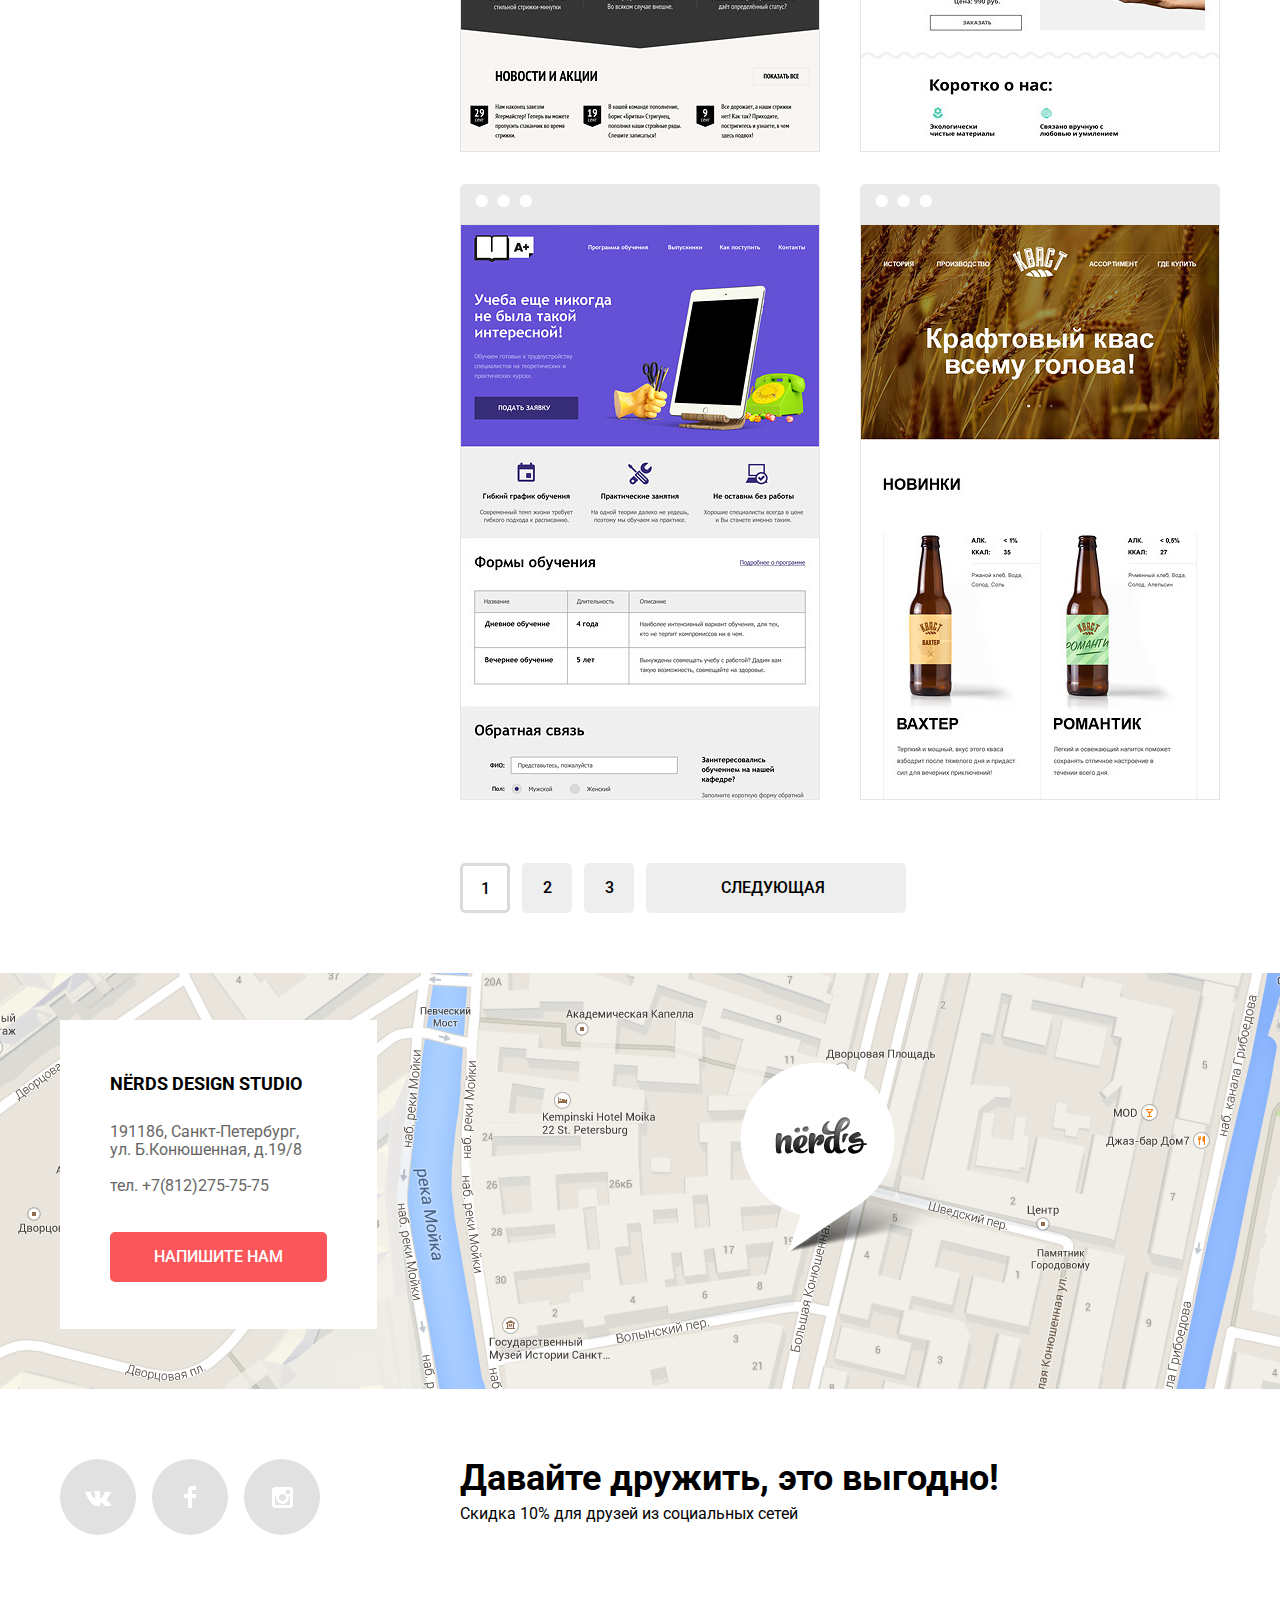
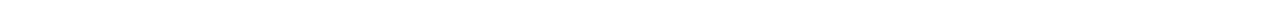
==== commit 71766adc: "Финальная проверка" ====
--- a/catalog.html
+++ b/catalog.html
@@ -1,238 +1,240 @@
 <!DOCTYPE html>
 <html lang="ru">
-
-<head>
-    <meta charset="utf-8">
-    <title>Нердс. Каталог</title>
-    <link rel="stylesheet" href="https://fonts.googleapis.com/css?family=Roboto:400,500,700&amp;subset=cyrillic">
-    <link rel="stylesheet" href="css/normalise.css">
-    <link rel="stylesheet" href="css/style.css">
-</head>
-
-<body>
-    <header class="main-menu">
-        <nav class="main-navigation content-wrapper">
+   <head>
+      <meta charset="utf-8">
+      <title>Нердс. Каталог</title>
+      <link rel="stylesheet" href="https://fonts.googleapis.com/css?family=Roboto:400,500,700&amp;subset=cyrillic">
+      <link rel="stylesheet" href="css/normalise.css">
+      <link rel="stylesheet" href="css/style.css">
+   </head>
+   <body>
+      <header class="main-menu">
+         <nav class="main-navigation content-wrapper">
             <div class="main-navigation-logo"><a href="index.html">
-            <img src="img/nerds-logo.svg" alt="Логотип Нердс" width="160" height="65"></a>
+               <img src="img/nerds-logo.svg" alt="Логотип Нердс" width="160" height="65"></a>
             </div>
             <div class="item-navigation">
-                <ul class="site-navigation">
-                    <li><a href="studio.html">Студия</a></li>
-                    <li><a href="clients.html">Клиенты</a></li>
-                    <li class="navigation-shop"><a href="shop.html">Магазин</a></li>
-                    <li><a href="contacts.html">Контакты</a></li>
-                </ul>
-                <ul class="user-navigation">
-                    <li><a class="backet-link" href="backet.html">Корзина</a></li>
-                </ul>
-            </div>
-        </nav>
-        <h1 class="shop">Магазин готовых шаблонов</h1>
-    </header>
-
-    <main class="container">
-        <div class="catalog-columns content-wrapper">
+               <ul class="site-navigation">
+                  <li><a href="studio.html">Студия</a></li>
+                  <li><a href="clients.html">Клиенты</a></li>
+                  <li class="navigation-shop"><a href="shop.html">Магазин</a></li>
+                  <li><a href="contacts.html">Контакты</a></li>
+               </ul>
+               <ul class="user-navigation">
+                  <li><a class="backet-link" href="backet.html">Корзина</a></li>
+               </ul>
+            </div>
+         </nav>
+         <h1 class="shop">Магазин готовых шаблонов</h1>
+      </header>
+      <main class="container">
+         <div class="catalog-columns content-wrapper">
             <section class="filter">
-                <h2 class="visually-hidden">Фильтр</h2>
-                <p class="cost">Стоимость:</p>
-                <form action="https://echo.htmlacademy.ru" method="get">
-                    <div class="range-filter">
-                        <div class="range-controls">
-                            <div class="scale">
-                                <div class="bar"></div>
-                            </div>
-                            <div class="toggle min-toggle"></div>
-                            <div class="toggle max-toggle"></div>
-                        </div>
-                        <div class="price-controls">
-                            <label for="price1">
+               <h2 class="visually-hidden">Фильтр</h2>
+               <p class="cost">Стоимость:</p>
+               <form action="https://echo.htmlacademy.ru" method="get">
+                  <div class="range-filter">
+                     <div class="range-controls">
+                        <div class="scale">
+                           <div class="bar"></div>
+                        </div>
+                        <div class="toggle min-toggle"></div>
+                        <div class="toggle max-toggle"></div>
+                     </div>
+                     <div class="price-controls">
+                        <label for="price1">
                         ОТ <input id="price1" class="min-price" type="text" value="0">
                         </label>
-                            <label for="price2">
-                            ДО <input id="price2" class="max-price" type="text" value="15 000">
+                        <label for="price2">
+                        ДО <input id="price2" class="max-price" type="text" value="15 000">
                         </label>
-                        </div>
-                    </div>
-
-                    <div class="grid">
-                        <p>Сетка:</p>
-                        <ul class="grid-list">
-                            <li class="grid-item"><input id="adaptive" type="radio" name="grid" class="radio" checked>
-                                <label for="adaptive">Адаптивная</label></li>
-                            <li class="grid-item"><input id="fix" type="radio" name="grid" class="radio">
-                                <label for="fix">Фиксированная</label></li>
-                            <li class="grid-item"><input id="rubber" type="radio" name="grid" class="radio" disabled>
-                                <label for="rubber">Резиновая</label></li>
-                        </ul>
-                    </div>
-
-                    <div class="features">
-                        <p>Особенности:</p>
-                        <ul class="features-list">
-                            <li class="features-item"><input id="slider" type="checkbox" name="features" checked class="checkbox">
-                                <label for="slider">Слайдер</label></li>
-                            <li class="features-item"><input id="advantages" type="checkbox" name="features" class="checkbox">
-                                <label for="advantages">Блок преимуществ</label></li>
-                            <li class="features-item"><input id="news" type="checkbox" name="features" checked class="checkbox">
-                                <label for="news">Новости</label></li>
-                            <li class="features-item"><input id="gallery" type="checkbox" name="features" class="checkbox">
-                                <label for="gallery">Галерея</label></li>
-                            <li class="features-item"><input id="backet" type="checkbox" name="features" class="checkbox">
-                                <label for="backet">Корзина</label></li>
-                        </ul>
-                        <input type="submit" value="Показать" class="grey-button">
-                    </div>
-                </form>
+                     </div>
+                  </div>
+                  <div class="grid">
+                     <p>Сетка:</p>
+                     <ul class="grid-list">
+                        <li class="grid-item"><input id="adaptive" type="radio" name="grid" class="radio" checked>
+                           <label for="adaptive">Адаптивная</label>
+                        </li>
+                        <li class="grid-item"><input id="fix" type="radio" name="grid" class="radio">
+                           <label for="fix">Фиксированная</label>
+                        </li>
+                        <li class="grid-item"><input id="rubber" type="radio" name="grid" class="radio" disabled>
+                           <label for="rubber">Резиновая</label>
+                        </li>
+                     </ul>
+                  </div>
+                  <div class="features">
+                     <p>Особенности:</p>
+                     <ul class="features-list">
+                        <li class="features-item"><input id="slider" type="checkbox" name="features" checked class="checkbox">
+                           <label for="slider">Слайдер</label>
+                        </li>
+                        <li class="features-item"><input id="advantages" type="checkbox" name="features" class="checkbox">
+                           <label for="advantages">Блок преимуществ</label>
+                        </li>
+                        <li class="features-item"><input id="news" type="checkbox" name="features" checked class="checkbox">
+                           <label for="news">Новости</label>
+                        </li>
+                        <li class="features-item"><input id="gallery" type="checkbox" name="features" class="checkbox">
+                           <label for="gallery">Галерея</label>
+                        </li>
+                        <li class="features-item"><input id="backet" type="checkbox" name="features" class="checkbox">
+                           <label for="backet">Корзина</label>
+                        </li>
+                     </ul>
+                     <input type="submit" value="Показать" class="grey-button">
+                  </div>
+               </form>
             </section>
             <div class="sort-catalog">
-                <div class="sort-list">
-                    <p class="sort">Сортировать:</p>
-                    <ul class="sort-item">
-                        <li><a class="price active" href="#">По цене</a></li>
-                        <li><a class="type" href="#">По типу</a></li>
-                        <li><a class="name" href="#">По названию</a></li>
-                    </ul>
-                    <ul class="arrow">
-                        <li><a class="arrow-down active" href="#">
-                    <img src="img/icon-down-dir.svg" alt="Стрелка вниз" width="11" height="10">
-                </a></li>
-                        <li><a class="arrow-up" href="#">
-                    <img src="img/icon-up-dir.svg" alt="Стрелка вверх" width="11" height="10">
-                </a></li>
-                    </ul>
-                </div>
-                <section class="catalog">
-                    <h2 class="visually-hidden">Каталог товаров</h2>
-                    <ul class="catalog-list">
-                        <li class="catalog-item">
-                            <img src="img/img-sedona.jpg" alt="Sedona" width="360" height="576" class="product-card">
-                            <div class="item-description">
-                                <a href="sedona.html">Sedona</a>
-                                <p>Информационный сайт для туристов</p>
-                                <a class="btn btn-cost btn-red" href="#">9 900 руб.</a>
-                            </div>
-                        </li>
-                        <li class="catalog-item">
-                            <img src="img/img-pink.jpg" alt="Pink App" width="360" height="576" class="product-card">
-                            <div class="item-description">
-                                <a href="pink-app.html">Pink App</a>
-                                <p>Продуктовый лендинг приложения для iOS и Android
-                                </p>
-                                <a class="btn btn-cost btn-red" href="#">9 900 руб.</a>
-                            </div>
-                        </li>
-                        <li class="catalog-item">
-                            <img src="img/img-barbershop.jpg" alt="Barbershop" width="360" height="576" class="product-card">
-                            <div class="item-description">
-                                <a href="barbershop.html">Barbershop</a>
-                                <p>Сайт салона красоты. Для мужчин, да.</p>
-                                <a class="btn btn-cost btn-red" href="#">9 900 руб.</a>
-                            </div>
-                        </li>
-                        <li class="catalog-item">
-                            <img src="img/img-mishka.jpg" alt="Mishka" width="360" height="576" class="product-card">
-                            <div class="item-description">
-                                <a href="mishka.html">Mishka</a>
-                                <p>Интернет-магазин вязанных игрушек</p>
-                                <a class="btn btn-cost btn-red" href="#">9 900 руб.</a>
-                            </div>
-                        </li>
-                        <li class="catalog-item">
-                            <img src="img/img-aplus.jpg" alt="A Plus" width="360" height="576" class="product-card">
-                            <div class="item-description">
-                                <a href="a-plus.html">A plus</a>
-                                <p>Лендинг курсов повышения квалификации</p>
-                                <a class="btn btn-cost btn-red" href="#">9 900 руб.</a>
-                            </div>
-                        </li>
-                        <li class="catalog-item">
-                            <img src="img/img-kvast.jpg" alt="Кваст" width="360" height="576" class="product-card">
-                            <div class="item-description">
-                                <a href="kvast.html">Кваст</a>
-                                <p>Промо-сайт производителя крафтового кваса</p>
-                                <a class="btn btn-cost btn-red" href="#">9 900 руб.</a>
-                            </div>
-                        </li>
-                    </ul>
-                    <div class="pagination">
-                        <ul class="pager">
-                            <li class="pager-first"><a href="#1">1</a></li>
-                            <li class="btn-pager"><a href="#2">2</a></li>
-                            <li class="btn-pager"><a href="#3">3</a></li>
-                            <li class="btn-next"><a href="#next">Следующая</a></li>
-                        </ul>
-                    </div>
-                </section>
-            </div>
-        </div>
-
-    </main>
-    <footer class="main-footer">
-        <div class="contacts">
+               <div class="sort-list">
+                  <p class="sort">Сортировать:</p>
+                  <ul class="sort-item">
+                     <li><a class="price active" href="#">По цене</a></li>
+                     <li><a class="type" href="#">По типу</a></li>
+                     <li><a class="name" href="#">По названию</a></li>
+                  </ul>
+                  <ul class="arrow">
+                     <li><a class="arrow-down active" href="#">
+                        <img src="img/icon-down-dir.svg" alt="Стрелка вниз" width="11" height="10">
+                        </a>
+                     </li>
+                     <li><a class="arrow-up" href="#">
+                        <img src="img/icon-up-dir.svg" alt="Стрелка вверх" width="11" height="10">
+                        </a>
+                     </li>
+                  </ul>
+               </div>
+               <section class="catalog">
+                  <h2 class="visually-hidden">Каталог товаров</h2>
+                  <ul class="catalog-list">
+                     <li class="catalog-item">
+                        <img src="img/img-sedona.jpg" alt="Sedona" width="360" height="576" class="product-card">
+                        <div class="item-description">
+                           <a href="sedona.html">Sedona</a>
+                           <p>Информационный сайт для туристов</p>
+                           <a class="btn btn-cost btn-red" href="#">9 900 руб.</a>
+                        </div>
+                     </li>
+                     <li class="catalog-item">
+                        <img src="img/img-pink.jpg" alt="Pink App" width="360" height="576" class="product-card">
+                        <div class="item-description">
+                           <a href="pink-app.html">Pink App</a>
+                           <p>Продуктовый лендинг приложения для iOS и Android
+                           </p>
+                           <a class="btn btn-cost btn-red" href="#">9 900 руб.</a>
+                        </div>
+                     </li>
+                     <li class="catalog-item">
+                        <img src="img/img-barbershop.jpg" alt="Barbershop" width="360" height="576" class="product-card">
+                        <div class="item-description">
+                           <a href="barbershop.html">Barbershop</a>
+                           <p>Сайт салона красоты. Для мужчин, да.</p>
+                           <a class="btn btn-cost btn-red" href="#">9 900 руб.</a>
+                        </div>
+                     </li>
+                     <li class="catalog-item">
+                        <img src="img/img-mishka.jpg" alt="Mishka" width="360" height="576" class="product-card">
+                        <div class="item-description">
+                           <a href="mishka.html">Mishka</a>
+                           <p>Интернет-магазин вязанных игрушек</p>
+                           <a class="btn btn-cost btn-red" href="#">9 900 руб.</a>
+                        </div>
+                     </li>
+                     <li class="catalog-item">
+                        <img src="img/img-aplus.jpg" alt="A Plus" width="360" height="576" class="product-card">
+                        <div class="item-description">
+                           <a href="a-plus.html">A plus</a>
+                           <p>Лендинг курсов повышения квалификации</p>
+                           <a class="btn btn-cost btn-red" href="#">9 900 руб.</a>
+                        </div>
+                     </li>
+                     <li class="catalog-item">
+                        <img src="img/img-kvast.jpg" alt="Кваст" width="360" height="576" class="product-card">
+                        <div class="item-description">
+                           <a href="kvast.html">Кваст</a>
+                           <p>Промо-сайт производителя крафтового кваса</p>
+                           <a class="btn btn-cost btn-red" href="#">9 900 руб.</a>
+                        </div>
+                     </li>
+                  </ul>
+                  <div class="pagination">
+                     <ul class="pager">
+                        <li class="pager-first"><a href="#1">1</a></li>
+                        <li class="btn-pager"><a href="#2">2</a></li>
+                        <li class="btn-pager"><a href="#3">3</a></li>
+                        <li class="btn-next"><a href="#next">Следующая</a></li>
+                     </ul>
+                  </div>
+               </section>
+            </div>
+         </div>
+      </main>
+      <footer class="main-footer">
+         <div class="contacts">
             <div class="map-container">
-                <img src="img/map-marker.png" alt="Карта" class="map">
+               <img src="img/map-marker.png" alt="Карта" class="map">
             </div>
             <div class="content-wrapper">
-            <div class="footer-contacts">
-                <h4>Nёrds design studio</h4>
-                <p>191186, Санкт-Петербург, ул. Б.Конюшенная, д.19/8</p>
-                <p>тел. +7(812)275-75-75
-                </p>
-                <a href="write.html" class="btn btn-lg-write btn-red">Напишите нам</a>
-            </div>
-            </div>
-        </div>
-        <div class="footer-social content-wrapper">
+               <div class="footer-contacts">
+                  <h4>Nёrds design studio</h4>
+                  <p>191186, Санкт-Петербург, ул. Б.Конюшенная, д.19/8</p>
+                  <p>тел. +7(812)275-75-75
+                  </p>
+                  <a href="write.html" class="btn btn-lg-write btn-red">Напишите нам</a>
+               </div>
+            </div>
+         </div>
+         <div class="footer-social content-wrapper">
             <h2 class="visually-hidden">Мы в социальных сетях</h2>
             <div class="social-button-list">
-                <ul class="social-button-item">
-                    <li><a class="social-button" href="#"><img src="img/vk-icon.svg" alt="Вконтакте" width="26" height="15" class="vk"></a></li>
-                    <li><a class="social-button" href="#"><img src="img/fb-icon.svg" alt="Фейсбук" width="12" height="22" class="fb"></a></li>
-                    <li><a class="social-button" href="#"><img src="img/insta-icon.svg" alt="Инстаграмм" width="21" height="21" class="inst"></a></li>
-                </ul>
+               <ul class="social-button-item">
+                  <li><a class="social-button" href="#"><img src="img/vk-icon.svg" alt="Вконтакте" width="26" height="15" class="vk"></a></li>
+                  <li><a class="social-button" href="#"><img src="img/fb-icon.svg" alt="Фейсбук" width="12" height="22" class="fb"></a></li>
+                  <li><a class="social-button" href="#"><img src="img/insta-icon.svg" alt="Инстаграмм" width="21" height="21" class="inst"></a></li>
+               </ul>
             </div>
             <div class="footer-text">
-                <p>Давайте дружить, это выгодно!</p>
-                <p class="discount">Скидка 10% для друзей из социальных сетей</p>
-            </div>
-        </div>
-    </footer>
-
-    <section class="modal-write">
-        <h2>Напишите нам</h2>
-        <form class="write-form" action="https://echo.htmlacademy.ru" method="post">
+               <p>Давайте дружить, это выгодно!</p>
+               <p class="discount">Скидка 10% для друзей из социальных сетей</p>
+            </div>
+         </div>
+      </footer>
+      <section class="modal-write">
+         <h2>Напишите нам</h2>
+         <form class="write-form" action="https://echo.htmlacademy.ru" method="post">
             <p>
-                <label for="user-name">Ваше имя:</label><br>
-                <input class="form-name" id="user-name" type="text" name="name" value="" placeholder="Представьтесь, пожалуйста">
+               <label for="user-name">Ваше имя:</label><br>
+               <input class="form-name" id="user-name" type="text" name="name" value="" placeholder="Представьтесь, пожалуйста">
             </p>
             <p>
-                <label for="user-e-mail">Ваш e-mail:</label><br>
-                <input class="form-e-mail" id="user-e-mail" type="email" name="e-mail" value="" placeholder="Для отправки ответа">
+               <label for="user-e-mail">Ваш e-mail:</label><br>
+               <input class="form-e-mail" id="user-e-mail" type="email" name="e-mail" value="" placeholder="Для отправки ответа">
             </p>
             <p>
-                <label for="user-text">Текст письма:</label><br>
-                <textarea class="form-text" id="user-text" name="text" placeholder="В свободной форме"></textarea>
+               <label for="user-text">Текст письма:</label><br>
+               <textarea class="form-text" id="user-text" name="text" placeholder="В свободной форме"></textarea>
             </p>
             <button class="btn btn-lg btn-red" type="submit">Отправить</button>
-        </form>
-        <button class="modal-close" type="button">Закрыть</button>
-    </section>
-    <script>
-        var openLink=document.querySelector(".footer-contacts a");
-        var popup=document.querySelector(".modal-write");
-        
-        openLink.addEventListener("click", function(evt) {
-            evt.preventDefault();
-            popup.classList.add("modal-show");
-        });
-
-        var closeLink=document.querySelector(".modal-close");
-        
-        closeLink.addEventListener("click", function(evt) {
-            evt.preventDefault();
-            popup.classList.remove("modal-show");
-        });
-        </script>
-</body>
-
+         </form>
+         <button class="modal-close" type="button">Закрыть</button>
+      </section>
+      <script>
+         var openLink=document.querySelector(".footer-contacts a");
+         var popup=document.querySelector(".modal-write");
+         
+         openLink.addEventListener("click", function(evt) {
+             evt.preventDefault();
+             popup.classList.add("modal-show");
+         });
+         
+         var closeLink=document.querySelector(".modal-close");
+         
+         closeLink.addEventListener("click", function(evt) {
+             evt.preventDefault();
+             popup.classList.remove("modal-show");
+         });
+      </script>
+   </body>
 </html>--- a/css/style.css
+++ b/css/style.css
@@ -1,4 +1,5 @@
-html, body {
+html,
+body {
     margin: 0;
     padding: 0;
 }
@@ -6,64 +7,51 @@
     min-width: 1160px;
     margin: 0;
     padding: 0;
-
     font-size: 16px;
     font-weight: 500;
-    font-family: "Roboto","Arial","Arial Black", sans-serif;
-    color: #000000;
-
+    font-family: "Roboto", "Arial", "Arial Black", sans-serif;
+    color: #000000;
     background: url(../img/nerds-index.png);
 }
-
 a {
     text-decoration: none;
 }
-
 .content-wrapper {
     position: relative;
-
     width: 1160px;
     margin: 0 auto;
     padding-left: 20px;
     padding-right: 20px;
 }
 .main-menu {
-   padding-top: 50px;
-
-   background-color: #eeeeee;
-}
-
+    padding-top: 50px;
+    background-color: #eeeeee;
+}
 .main-navigation {
-	display: flex;
+    display: flex;
     align-items: center;
 }
-
 .main-navigation-logo {
     display: flex;
 }
-
- .item-navigation {
-	display: flex;
+.item-navigation {
+    display: flex;
     width: 800px;
     padding-top: 14px;
-	padding-left: 202px;
-}
-
+    padding-left: 202px;
+}
 .visually-hidden {
     display: none;
 }
-
 .site-navigation {
     display: flex;
     width: 462px;
     flex-wrap: wrap;
     justify-content: space-between;
     margin: 0;
-	padding: 0;
-
-    list-style: none;
-}
-
+    padding: 0;
+    list-style: none;
+}
 .user-navigation {
     display: flex;
     width: 124px;
@@ -71,8 +59,7 @@
     margin: 0;
     padding: 0;
     padding-left: 245px;
-    
-	list-style: none;
+    list-style: none;
 }
 .user-navigation .backet-link {
     position: relative;
@@ -81,64 +68,52 @@
 }
 .backet-link::before {
     content: "";
-
     position: absolute;
     top: 2px;
     right: 100px;
-
     width: 15px;
     height: 15px;
-
     background-image: url(../img/cart-icon.svg);
     background-repeat: no-repeat;
     background-position: 0 0;
 }
-
 .site-navigation a,
 .user-navigation a {
     line-height: 30px;
     color: #000000;
     text-transform: uppercase;
 }
-
 .site-navigation a:hover,
 .user-navigation a:hover {
-    color:#fb565a;
-}
-
+    color: #fb565a;
+}
 .site-navigation a:active,
 .user-navigation a:active {
-    color:#cacaca;
-}
-
+    color: #cacaca;
+}
 .container {
     width: 100%;
 }
-
 .wrapper {
     background-color: #eeeeee;
     min-height: 430px
 }
 .slider {
-	position: relative;
-
+    position: relative;
     padding-top: 0;
     padding-bottom: 0;
 }
-
 .slide-information p {
     width: 380px;
     margin-bottom: 39px;
-
     font-weight: 400;
     line-height: 24px;
-    color: #283136;  
+    color: #283136;
 }
 p.title-slide {
     width: 510px;
     margin-top: 77px;
     margin-bottom: 27px;
-
     font-size: 55px;
     font-weight: 700;
     line-height: 55px;
@@ -146,267 +121,204 @@
 }
 .slider-content {
     position: relative;
-
-	width: inherit;
-	min-height: 430px;
-
-	overflow: hidden;
-}
-
+    width: inherit;
+    min-height: 430px;
+    overflow: hidden;
+}
 .slides {
     position: absolute;
-	z-index: 0;
-
+    z-index: 0;
     width: 1160px;
-
-	opacity: 0;
-}
-
+    opacity: 0;
+}
 #slide1:checked ~ .slider-content > .slide1,
 #slide2:checked ~ .slider-content > .slide2,
 #slide3:checked ~ .slider-content > .slide3 {
-	z-index: 1;
-
+    z-index: 1;
     opacity: 1;
 }
-
 .slider > input {
-	display: none;
-}
-
+    display: none;
+}
 .slider .controls {
-	position: absolute;
+    position: absolute;
     left: 553px;
     bottom: 92px;
     z-index: 200;
-
-}
-
+}
 .slider label {
     position: relative;
-
     display: inline-block;
     width: 18px;
     height: 18px;
     margin: 0;
     margin-right: 14px;
-
     background-color: #ffffff;
-	border-radius: 50%;
-
+    border-radius: 50%;
     cursor: pointer;
 }
-
 #slide1:checked ~ .controls label:nth-of-type(1):before,
 #slide2:checked ~ .controls label:nth-of-type(2):before,
 #slide3:checked ~ .controls label:nth-of-type(3):before {
     content: "";
-
     position: absolute;
     top: 5px;
     left: 5px;
-
     display: inline-block;
     width: 4px;
     height: 4px;
-
     background: #ffffff;
     border: 2px solid #c2c2c2;
     border-radius: 50%;
 }
-
 .slide-information {
     width: 450px;
 }
-
 .slides img {
     position: absolute;
     right: 34px;
     top: 17px;
 }
-
 .slide2 img,
 .slide3 img {
     position: absolute;
     right: 0;
 }
-
 .btn-lg {
     display: inline-block;
     padding-left: 54px;
     padding-right: 54px;
-
     text-align: center;
-
-    border-radius: 5px;  
-}
-
+    border-radius: 5px;
+}
 .services {
     margin-top: 80px;
 }
-
 .services-list {
-	display: flex;
-	justify-content: flex-start;
-	padding: 0;
-
-	list-style: none;
-}
-
+    display: flex;
+    justify-content: space-between;
+    padding-right: 60px;
+    list-style: none;
+}
 .services-item {
-	width: 300px;
-    padding-right: 100px;
-}
-
+    width: 300px;
+    padding-right: 0;
+}
 .services-item h3 {
     margin-top: 21px;
     margin-bottom: 6px;
-
     font-size: 24px;
     font-weight: 700;
     line-height: 30px;
-    text-transform: uppercase; 
-}
-
+    text-transform: uppercase;
+}
 .services-item p {
     margin-bottom: 34px;
     margin-top: 15px;
-
     font-weight: 400;
     line-height: 24px;
-    color:#283136; 
-}
-
+    color: #283136;
+}
 .btn-sm {
     display: inline-block;
     padding-right: 40px;
     padding-left: 40px;
-
     text-align: center;
-
     border-radius: 5px;
 }
-
 .btn-red {
     background-color: #fb565a;
 }
-
 .btn-red:hover {
-    background-color:#e74246;
-}
-
+    background-color: #e74246;
+}
 .btn-red:active {
     background-color: #d7373b;
-    color:#e48789;
-}
-
+    color: #e48789;
+}
 .btn-green {
-    background-color:#00ca74;
-}
-
+    background-color: #00ca74;
+}
 .btn-green:hover {
     background-color: #00bc6c;
 }
-
 .btn-green:active {
     background-color: #00aa62;
-    color:#74c69c;
-}
-
+    color: #74c69c;
+}
 .btn-yellow {
-    background-color:#efc84a;
-}
-
+    background-color: #efc84a;
+}
 .btn-yellow:hover {
     background-color: #eab534;
 }
-
 .btn-yellow:active {
     background-color: #e5a722;
-    color:#edc47f;
-}
-
+    color: #edc47f;
+}
 .line {
     width: 1160px;
     margin: 0 auto;
     margin-top: 80px;
     margin-bottom: 40px;
-
     border: none;
     border-top: 2px solid #eeeeee;
 }
-
 .advantages {
-	display: flex;
-	justify-content: space-between;
-	
+    display: flex;
+    justify-content: space-between;
     margin-bottom: 50px;
 }
-
 .capability {
-	width: 660px;
-}
-
+    width: 660px;
+}
 .capability p,
 .capability li {
     margin-bottom: 32px;
-
     font-weight: 400;
     line-height: 24px;
-    color:#283136;
-}
-
+    color: #283136;
+}
 p.advantages-item {
     margin-top: 40px;
     margin-bottom: 23px;
-
     font-weight: 500;
     line-height: 24px;
     text-transform: uppercase;
     color: #000000;
 }
-
 .advantages-list {
     margin: 14px 0;
     padding: 0;
-
     list-style: none;
 }
 .advantages-list li {
     position: relative;
-
     margin-bottom: 24px;
     padding-left: 36px;
 }
-
 .advantages-list li:before {
     content: "";
     position: absolute;
     top: 10px;
     left: 0;
-
     width: 25px;
     height: 2px;
-
     background-color: #fb565a;
 }
-
 p.definition {
     margin-top: 36px;
-
     font-size: 45px;
     font-weight: 700;
     line-height: 45px;
     color: #000000;
 }
-
 .principles {
-	width: 360px;
+    width: 360px;
 }
 .principles img {
     margin-bottom: 10px;
 }
-
 .principles p {
     margin-top: 22px;
     padding-bottom: 8px;
@@ -415,111 +327,87 @@
 .data {
     width: 360px;
 }
-
 th {
     padding-left: 0;
     padding-right: 18px;
     padding-bottom: 34px;
     padding-top: 18px;
-
     font-size: 45px;
     font-weight: 700;
     line-height: 10.06px;
-    text-align: left;  
+    text-align: left;
 }
 .sup {
     font-size: 28px;
 }
-
 td {
     font-weight: 400;
     line-height: 18px;
-    color:#283136; 
-}
-
+    color: #283136;
+}
 .line-top {
     width: 1160px;
     margin: 0 auto;
-
     border: none;
-    border-top: 2px solid #eeeeee;   
-}
-
+    border-top: 2px solid #eeeeee;
+}
 .line-bottom {
     width: 1160px;
     margin: 0 auto;
     margin-bottom: 80px;
     margin-top: 32px;
-
     border: none;
     border-top: 2px solid #eeeeee;
 }
-
 .partners-list {
-	display: flex;
+    display: flex;
     width: 1160px;
-	justify-content: space-between;
+    justify-content: space-between;
     padding-top: 29px;
     padding-left: 0px;
     padding-right: 0px;
-	
-	list-style: none;
-}
-
+    list-style: none;
+}
 .partners-list li:nth-child(2) {
     padding-bottom: 8px;
-
 }
 .partners-list li:nth-child(3) {
     padding-bottom: 8px;
 }
-
 .partners-item {
     position: relative;
-
     display: flex;
     align-items: center;
     width: 22%;
     justify-content: center;
 }
-
 .partners-item:after {
-  content: "";
-
-  position: absolute;
-  right: -25px;
-  top: 18px;
-
-  display: inline-block;
-  width: 2px;
-  height: 50px;
-
-  background-color: #eeeeee;
-}
-
+    content: "";
+    position: absolute;
+    right: -25px;
+    top: 18px;
+    display: inline-block;
+    width: 2px;
+    height: 50px;
+    background-color: #eeeeee;
+}
 .partners-item:last-child:after {
-  content: "";
-  display: none;
-}
-
+    content: "";
+    display: none;
+}
 .partners a {
     opacity: 0.2;
 }
-
 .partners a:hover {
     opacity: 1;
 }
-
 .partners a:active {
     opacity: 0.1;
 }
-
 .main-footer {
     width: 100%;
-
-	margin-top: 60px;
-}
-
+    margin-top: 60px;
+}
 .contacts {
     position: relative;
 }
@@ -533,40 +421,31 @@
     height: 100%;
     object-fit: cover;
 }
-
 .footer-contacts {
     position: absolute;
     bottom: 60px;
-
     margin: 0;
     padding: 49px 50px 47px 50px;
-    
     background: #ffffff;
 }
-
 .footer-contacts a {
     margin-top: 21px;
 }
-
 .footer-contacts h4 {
     margin: 0;
     margin-bottom: 24px;
-
     font-size: 18px;
     font-weight: 700;
     line-height: 30px;
     text-transform: uppercase;
 }
-
 .footer-contacts p {
     width: 204px;
     margin-top: 18px;
-
     font-weight: 400;
     line-height: 18px;
-    color:#666666;
-}
-
+    color: #666666;
+}
 .btn-lg-write {
     display: inline-block;
     padding-right: 44px;
@@ -574,36 +453,29 @@
     text-align: center;
     border-radius: 5px;
 }
-
 .footer-social {
     display: flex;
     justify-content: flex-start;
 }
-
 .social-button-list {
-	display: flex;
-	justify-content: space-between;
-	margin-bottom: 72px;
+    display: flex;
+    justify-content: space-between;
+    margin-bottom: 72px;
     margin-top: 54px;
 }
-
 .social-button-item {
     display: flex;
     justify-content: space-between;
     width: 260px;
     padding: 0;
-
-    list-style: none;
-}
-
+    list-style: none;
+}
 .social-button {
     position: relative;
-    
     display: inline-block;
     width: 76px;
     height: 76px;
-
-    background-color:#e1e1e1;
+    background-color: #e1e1e1;
     border-radius: 50%;
 }
 .social-button .vk,
@@ -619,258 +491,200 @@
     margin-top: -6.5px;
     margin-left: -13px;
 }
-
 .social-button .fb {
     width: 12px;
     height: 22px;
     margin-top: -11px;
     margin-left: -6px;
 }
-
 .social-button .inst {
     width: 21px;
     height: 21px;
     margin-top: -10.5px;
     margin-left: -10.5px;
 }
-
 .social-button:hover {
     background-color: #e74246;
 }
-
-.social-button:active{
+.social-button:active {
     background-color: #d7373b;
 }
-
 .social-button .vk:active,
 .social-button .fb:active,
 .social-button .inst.active {
     opacity: 0.3;
 }
-
 .footer-text p {
     margin-bottom: 7px;
     margin-top: 71px;
-
     font-size: 36px;
     font-weight: 700;
     line-height: 36px;
 }
-
 p.discount {
     margin-top: 0;
-
     font-size: 16px;
     font-weight: 400;
     line-height: 22px;
 }
-
 .footer-text {
     display: flex;
     flex-direction: column;
     width: 560px;
     padding-left: 140px;
 }
-
 a.logo:hover {
     opacity: 0.8;
 }
-
 a.logo:active {
     opacity: 0.3;
 }
-
 .navigation-shop a {
     border-bottom: 2px solid #fb565a;
     padding-bottom: 9px;
 }
-
 h1.shop {
     width: 1160px;
     margin: 0 auto;
     padding: 73px 20px 108px 12px;
-
     font-size: 55px;
     font-weight: 500;
     line-height: 55px;
     text-align: center;
-    
     background-color: #eeeeee;
 }
-
 .catalog-columns {
     display: flex;
     justify-content: space-between;
     margin-top: 55px;
 }
-
 .cost {
     margin-top: 0;
-
     font-size: 18px;
     font-weight: 700;
     line-height: 30px;
-    text-transform: uppercase; 
-}
-
+    text-transform: uppercase;
+}
 .filter {
     width: 260px;
     margin-right: 140px;
 }
-
 .range-controls {
     position: relative;
-
     width: 200px;
     height: 80px;
-
     margin-top: 50px;
     margin-bottom: 13px;
     padding: 0 30px;
-
     background: #eeeeee;
     border-radius: 5px;
-
-    overflow: hidden;   
-}
-
+    overflow: hidden;
+}
 .price-controls {
     margin-top: 0px;
 }
-
 .scale {
     width: 212px;
     height: 2px;
     margin-top: 37px;
-    
     background: #d7dcde;
 }
-
 .bar {
     width: 147px;
     height: 2px;
-
     background: #00ca74;
 }
-
 .toggle {
     position: absolute;
     top: 30px;
     left: 30px;
-
     width: 4px;
     height: 4px;
-
     background: #ababab;
-    border-radius:50%;
-    border:8px solid white;
-    
-    cursor:pointer; 
-}
-
+    border-radius: 50%;
+    border: 8px solid white;
+    cursor: pointer;
+}
 .max-toggle {
     left: 15px;
 }
-
 .min-toggle {
     left: 157px;
 }
-
 .min-price,
 .max-price {
     width: 60px;
     padding: 8px 10px;
-
+    font-family: "Roboto", "Arial", "Arial Black", sans-serif;
     font-size: 16px;
     line-height: 22px;
     font-weight: 400;
     text-align: center;
     color: #283136;
     text-transform: uppercase;
-
-    background:#eeeeee;
+    background: #eeeeee;
     border: none;
     border-radius: 5px;
 }
-
 .min-price {
     margin-left: 5px;
     margin-right: 29px;
 }
-
 .max-price {
     margin-left: 8px;
 }
-
 .grid p {
     margin-top: 53px;
     margin-bottom: 14px;
-
     font-size: 18px;
     font-weight: 700;
     line-height: 30px;
     text-transform: uppercase;
 }
-
 .grid-list {
     position: relative;
-
     margin: 0;
     padding: 0;
-
-    list-style: none; 
-}
-
+    list-style: none;
+}
 .grid-item,
 .features-item {
     position: relative;
-
     font-weight: 400;
     line-height: 20px;
-    color:#283136;
-}
-
+    color: #283136;
+}
 .grid-item {
     margin-bottom: 15px;
 }
-
 input[type="radio"],
 input[type="checkbox"] {
     display: none;
-
     list-style: none;
 }
 .radio:not(checked) + label:before {
     content: "";
-
     display: inline-block;
     width: 25px;
     height: 25px;
     margin-right: 10px;
-
     vertical-align: middle;
-
     background-image: url(../img/radio-off.svg);
     background-position: left bottom;
     background-repeat: no-repeat;
     opacity: 0.3;
 }
-
 .radio:checked + label:before {
     content: url(../img/radio-on.svg);
-
     margin-right: 10px;
-
     vertical-align: middle;
 }
 .radio:not(checked) + label:hover:before {
     opacity: 1;
 }
-
 .features p {
     margin-top: 42px;
     margin-bottom: 11px;
-
     font-size: 18px;
     font-weight: 700;
     line-height: 30px;
@@ -879,96 +693,76 @@
 .features-list {
     margin-bottom: 0;
     padding: 0;
-
-    list-style: none;  
-}
-
+    list-style: none;
+}
 .checkbox:not(checked) + label:before {
     content: "";
-
     display: inline-block;
     width: 27px;
     height: 23px;
     margin-right: 7px;
     margin-bottom: 17px;
-
     vertical-align: top;
-
     background: url(../img/checkbox-off.svg);
     background-repeat: no-repeat;
-    opacity: 0.3; 
-}
-
+    opacity: 0.3;
+}
 .checkbox:checked + label:before {
     content: url(../img/checkbox-on.svg);
-
     margin-right: 7px;
     margin-bottom: 17px;
-
     vertical-align: top;
 }
-
 .checkbox:not(checked) + label:hover:before {
     opacity: 1;
 }
-
 .grey-button {
     display: inline-block;
     width: 256px;
     height: 50px;
     margin-top: 30px;
-
+    font-family: "Roboto", "Arial", "Arial Black", sans-serif;
     font-size: 16px;
     font-weight: 500;
     line-height: 18px;
     text-transform: uppercase;
     color: #000000;
-    
     background: #eeeeee;
     border-radius: 5px;
-    border: none; 
-}
-
+    border: none;
+}
 .grey-button:hover {
     background-color: #dfdfdf;
 }
-
 .grey-button:active {
     background-color: #d5d5d5;
     opacity: 0.3;
 }
-
 .sort-catalog {
     display: flex;
     width: 760px;
     flex-wrap: wrap;
 }
-
 .sort-list {
     display: flex;
 }
-
 .sort {
     margin-right: 265px;
     margin-bottom: 39px;
     margin-top: 3px;
-
     font-size: 18px;
     font-weight: 700;
     line-height: 18px;
-    text-transform: uppercase; 
-}
-
+    text-transform: uppercase;
+}
 .sort-item {
     display: flex;
     width: 270px;
     justify-content: space-between;
     margin-top: 3px;
     padding: 0;
-
-    list-style: none; 
-}
-
+    list-style: none;
+}
 .sort-item a {
     font-size: 14px;
     font-weight: 400;
@@ -976,11 +770,9 @@
     text-transform: uppercase;
     color: #cacaca;
 }
-
 .sort-item a:hover {
     color: #8d8d8d;
 }
-
 .sort-item a:active {
     color: #000000;
 }
@@ -991,20 +783,16 @@
     margin-top: 3px;
     margin-right: 23px;
     padding-left: 47px;
-
-    list-style: none;
-}
-
+    list-style: none;
+}
 .arrow .arrow-down,
 .arrow .arrow-up {
     opacity: 0.2;
 }
-
 .arrow .arrow-down:hover,
 .arrow .arrow-up:hover {
     opacity: 0.4;
 }
-
 .arrow .arrow-down:active,
 .arrow .arrow-up:active {
     opacity: 1
@@ -1019,7 +807,6 @@
     font-weight: 400;
     padding-bottom: 10px;
 }
-
 .item-description a {
     font-size: 16px;
     line-height: 18px;
@@ -1044,66 +831,53 @@
     margin-bottom: 0;
     padding: 0;
 }
-
 .catalog-item {
     position: relative;
-
     width: 360px;
     height: 576px;
     margin-bottom: 72px;
-
-    list-style: none;
-}
-
-.catalog-item:before{
-  content: '⬤ ⬤ ⬤';
-
-  position: absolute;
-  height: 40px;
-  top: -40px;
-
-  width: 100%;
-  padding: 9px 10px 12px 15px;
-
-  font-size: 12px;
-  letter-spacing: 3px;
-  color: #fff;
-
-  background-color: #e9e9e9;
-  box-sizing: border-box;
-  border-radius: 5px 5px 0 0;
-}
-
-.catalog-item:hover:before{
-  background-color: #4d4d4d;
-}
-
+    list-style: none;
+}
+.catalog-item:before {
+    content: '⬤ ⬤ ⬤';
+    position: absolute;
+    height: 40px;
+    top: -40px;
+    width: 100%;
+    padding: 9px 10px 12px 15px;
+    font-size: 12px;
+    letter-spacing: 3px;
+    color: #fff;
+    background-color: #e9e9e9;
+    box-sizing: border-box;
+    border-radius: 5px 5px 0 0;
+}
+.catalog-item:hover:before {
+    background-color: #4d4d4d;
+}
 .catalog-item:hover .item-description {
     display: block;
 }
-
 .item-description {
     position: absolute;
     bottom: 0px;
-    
     display: none;
-    padding: 30px 80px 44px 80px;
-
+    max-height: 100%;
+    overflow-y: scroll;
+    box-sizing: border-box;
+    padding: 30px 72px 44px 72px;
     font-size: 16px;
     line-height: 18px;
     text-align: center;
-    color:#666666;
-    
+    color: #666666;
     background-color: #eeeeee;
 }
-
 a.btn {
     font-weight: 500;
     line-height: 50px;
     text-transform: uppercase;
-    color:#ffffff;
-}
-
+    color: #ffffff;
+}
 .pager {
     display: flex;
     width: 446px;
@@ -1111,80 +885,64 @@
     margin-top: -9px;
     margin-bottom: 0;
     padding: 0;
-
-    list-style: none;
-}
-
+    list-style: none;
+}
 .pager-first a {
     display: inline-block;
     width: 44px;
     height: 44px;
-
     line-height: 45px;
     text-align: center;
     color: #000000;
-
     background-color: #ffffff;
     border: 3px solid #dbdbdb;
-    border-radius: 5px;  
-}
-
+    border-radius: 5px;
+}
 .btn-pager a {
     display: inline-block;
     width: 50px;
     height: 50px;
-
     line-height: 50px;
     text-align: center;
     color: #000000;
-
     background-color: #eeeeee;
-    border-radius: 5px;    
-}
-
+    border-radius: 5px;
+}
 .btn-pager a:hover {
-    background-color:#dfdfdf;
-}
-
+    background-color: #dfdfdf;
+}
 .btn-pager a:active {
-    background-color:#d5d5d5;
+    background-color: #d5d5d5;
     opacity: 0.3;
 }
-
 .btn-next {
     display: inline-block;
     width: 260px;
     height: 50px;
-
     background: #eeeeee;
     border-radius: 5px;
     border: none;
 }
-
 .btn-next a {
-    margin-left: 75px;;
+    margin-left: 75px;
+    ;
     margin-top: 60px;
-
     line-height: 50px;
-    color: #000000;   
-    text-transform: uppercase; 
-}
-
+    color: #000000;
+    text-transform: uppercase;
+}
 .btn-next:hover {
     background: #dfdfdf;
 }
-
 .btn-next:active {
     background: #d5d5d5;
     opacity: 0.3;
 }
-
 .modal-write {
     position: fixed;
     bottom: 190px;
     left: 50%;
     z-index: 200;
-
     display: none;
     width: 760px;
     margin-left: -473px;
@@ -1192,71 +950,56 @@
     padding-right: 100px;
     padding-top: 62px;
     padding-bottom: 85px;
-
     background-color: #ffffff;
-    box-shadow: 0 0 100px 5px #ebebeb;   
-}
-
+    box-shadow: 0 0 100px 5px #ebebeb;
+}
 .modal-show {
     display: block;
 }
-
 .write-form {
     display: flex;
     justify-content: space-between;
     flex-wrap: wrap;
 }
-
 .modal-close {
     position: absolute;
     top: 77px;
     right: 90px;
-
     width: 22px;
     height: 22px;
-
     font-size: 0;
-
     background-image: url(../img/close-cross.svg);
     background-color: #ffffff;
     background-repeat: no-repeat;
     border: 0;
     opacity: 0.3;
-
-    cursor: pointer;    
-}
-
+    cursor: pointer;
+}
 .modal-close:hover {
     opacity: 1;
 }
-
 .modal-close:active {
     opacity: 0.1;
 }
-
 .modal-write h2 {
     margin-top: 0;
     margin-bottom: 41px;
-
+    font-family: "Roboto", "Arial", "Arial Black", sans-serif;
     font-size: 45px;
     font-weight: 500;
-    line-height: 45px;    
-}
-
+    line-height: 45px;
+}
 .modal-write p {
     margin-top: 0;
     margin-bottom: 0;
-
-    font-weight: 700;
-    line-height: 18px;  
-}
-
+    font-family: "Roboto", "Arial", "Arial Black", sans-serif;
+    font-weight: 700;
+    line-height: 18px;
+}
 .write-form label {
     margin-bottom: 10px;
-
-    font-weight: 700;
-}
-
+    font-weight: 700;
+}
 .write-form input[type="text"],
 .write-form input[type="email"] {
     width: 360px;
@@ -1267,18 +1010,16 @@
     padding-left: 14px;
     padding-bottom: 14px;
     padding-right: 133px;
-
+    font-family: "Roboto", "Arial", "Arial Black", sans-serif;
     font-size: 16px;
     font-weight: 400;
     line-height: 18px;
     color: #444444;
-    
     border: 2px solid #d7dcde;
     border-radius: 3px;
     box-sizing: border-box;
-    opacity: 0.5;    
-}
-
+    opacity: 0.5;
+}
 .write-form textarea {
     width: 760px;
     height: 114px;
@@ -1287,44 +1028,36 @@
     padding-top: 14px;
     padding-left: 14px;
     padding-right: 133px;
-
+    font-family: "Roboto", "Arial", "Arial Black", sans-serif;
     font-size: 16px;
     line-height: 18px;
     color: #444444;
-    
     border-radius: 3px;
     border: 2px solid #d7dcde;
-    box-sizing: border-box;  
-    opacity: 0.5;  
-}
-
+    box-sizing: border-box;
+    opacity: 0.5;
+}
 .write-form input:hover,
 .write-form textarea:hover {
-    color:#b4b9bb;
-
-    border-color: #b4b9bb;   
-}
-
+    color: #b4b9bb;
+    border-color: #b4b9bb;
+}
 .write-form input:focus,
 .write-form textarea:focus {
-    color:#000000;
-
-    border-color:#000000;
-    outline: none;   
-}
-
+    color: #000000;
+    border-color: #000000;
+    outline: none;
+}
 .write-form input:invalid,
 .write-form textarea:invalid {
-    color:#e74246;
-
-    border-color:#e74246;   
-}
-
+    color: #e74246;
+    border-color: #e74246;
+}
 button.btn {
+    font-family: "Roboto", "Arial", "Arial Black", sans-serif;
     line-height: 50px;
-    color:#ffffff;
-    text-transform: uppercase;
-
+    color: #ffffff;
+    text-transform: uppercase;
     border-radius: 5px;
     border: none;
-}
+}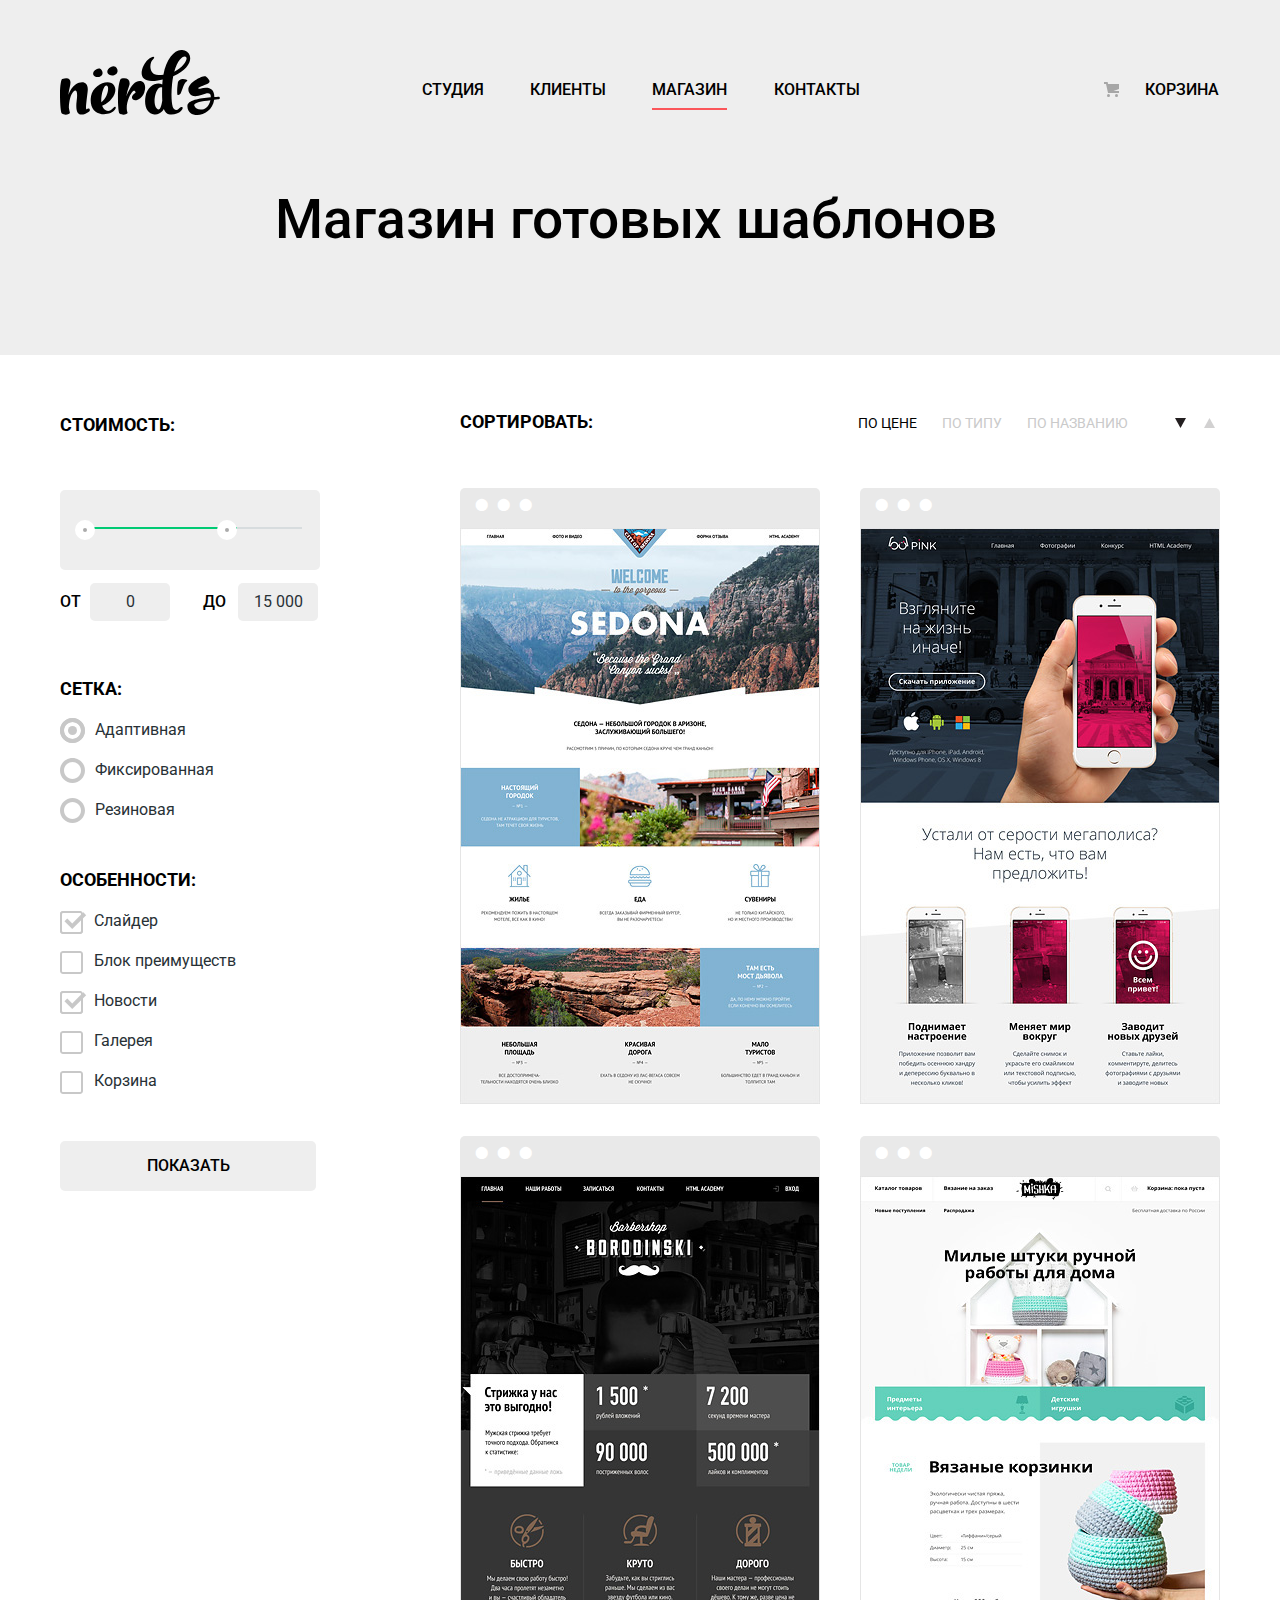
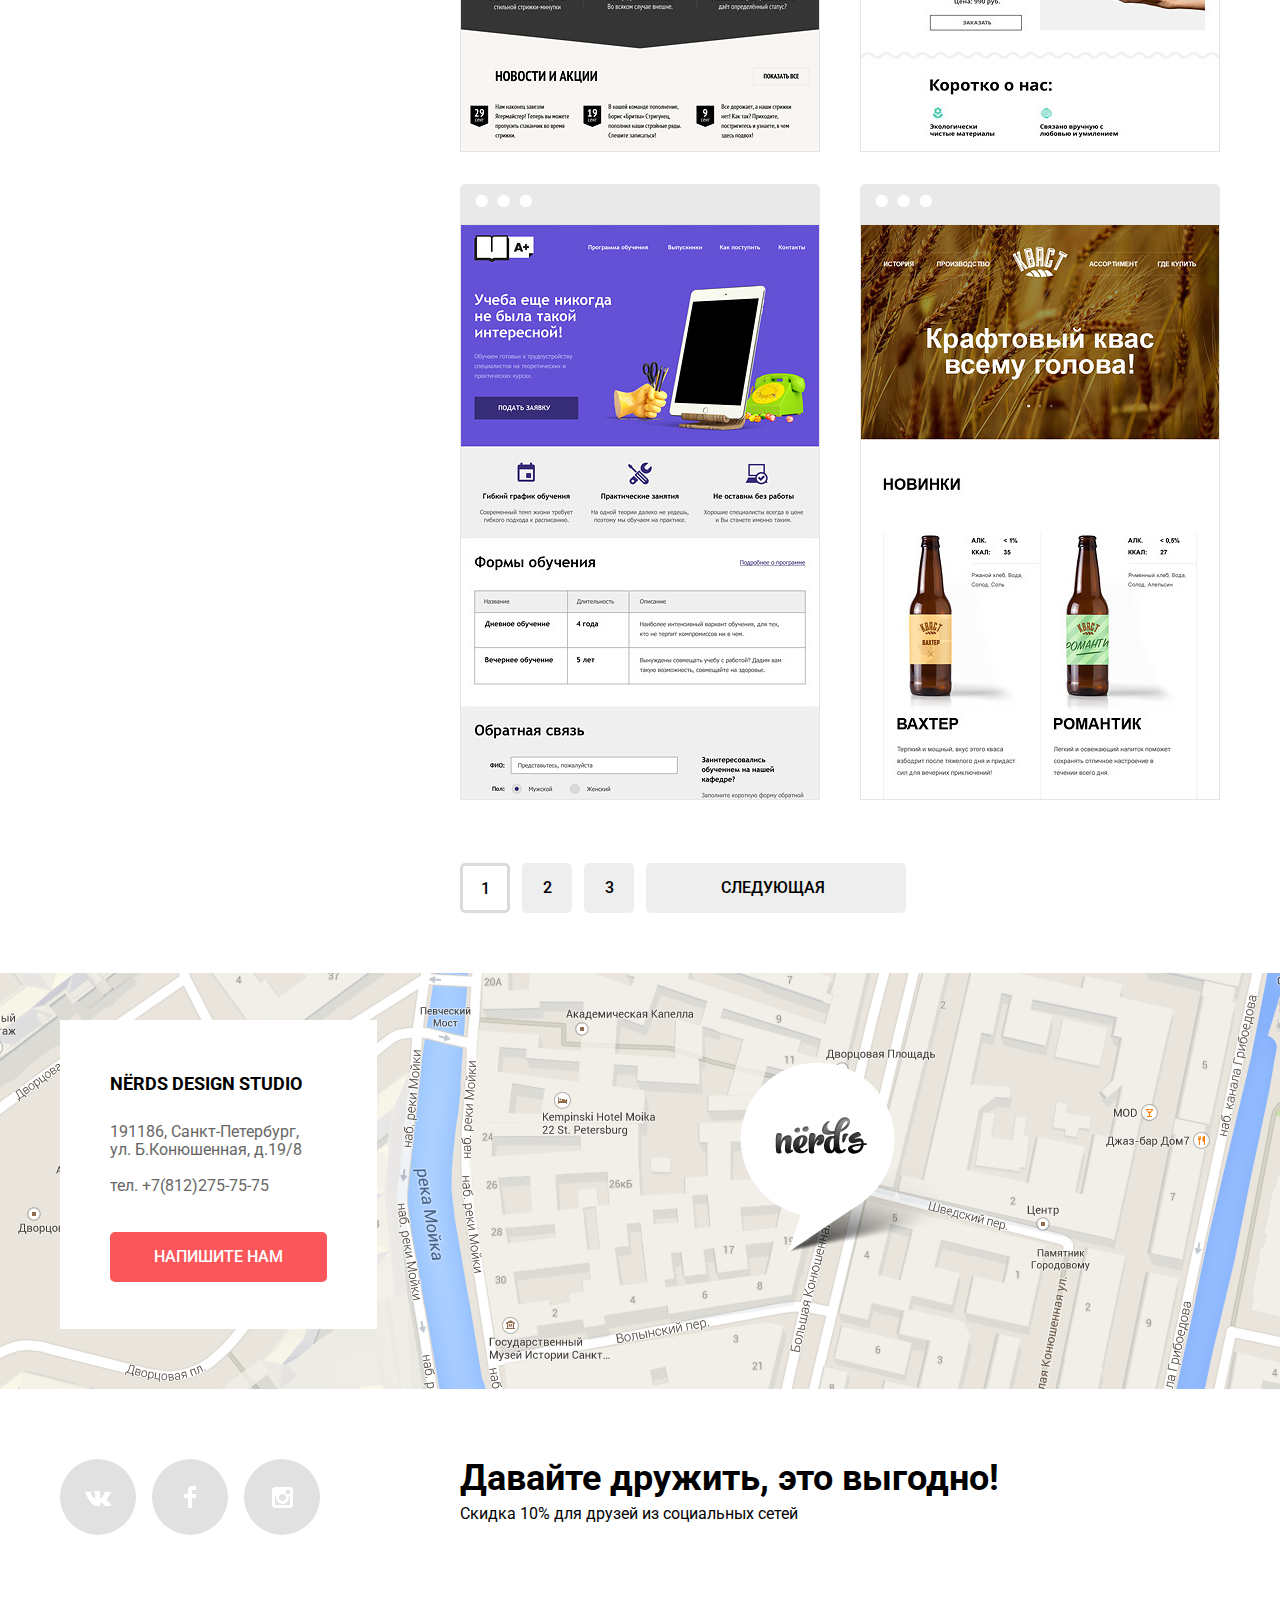
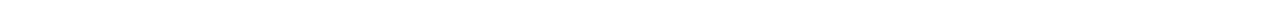
==== commit f81f46d2: "Исправление финальной версии" ====
--- a/catalog.html
+++ b/catalog.html
@@ -1,240 +1,243 @@
 <!DOCTYPE html>
 <html lang="ru">
-   <head>
-      <meta charset="utf-8">
-      <title>Нердс. Каталог</title>
-      <link rel="stylesheet" href="https://fonts.googleapis.com/css?family=Roboto:400,500,700&amp;subset=cyrillic">
-      <link rel="stylesheet" href="css/normalise.css">
-      <link rel="stylesheet" href="css/style.css">
-   </head>
-   <body>
-      <header class="main-menu">
-         <nav class="main-navigation content-wrapper">
+
+<head>
+    <meta charset="utf-8">
+    <title>Нердс. Каталог</title>
+    <link rel="stylesheet" href="https://fonts.googleapis.com/css?family=Roboto:400,500,700&amp;subset=cyrillic">
+    <link rel="stylesheet" href="css/normalise.css">
+    <link rel="stylesheet" href="css/style.css">
+</head>
+
+<body>
+    <header class="main-menu">
+        <nav class="main-navigation content-wrapper">
             <div class="main-navigation-logo"><a href="index.html">
                <img src="img/nerds-logo.svg" alt="Логотип Нердс" width="160" height="65"></a>
             </div>
             <div class="item-navigation">
-               <ul class="site-navigation">
-                  <li><a href="studio.html">Студия</a></li>
-                  <li><a href="clients.html">Клиенты</a></li>
-                  <li class="navigation-shop"><a href="shop.html">Магазин</a></li>
-                  <li><a href="contacts.html">Контакты</a></li>
-               </ul>
-               <ul class="user-navigation">
-                  <li><a class="backet-link" href="backet.html">Корзина</a></li>
-               </ul>
-            </div>
-         </nav>
-         <h1 class="shop">Магазин готовых шаблонов</h1>
-      </header>
-      <main class="container">
-         <div class="catalog-columns content-wrapper">
+                <ul class="site-navigation">
+                    <li><a href="studio.html">Студия</a></li>
+                    <li><a href="clients.html">Клиенты</a></li>
+                    <li class="navigation-shop"><a href="shop.html">Магазин</a></li>
+                    <li><a href="contacts.html">Контакты</a></li>
+                </ul>
+                <ul class="user-navigation">
+                    <li><a class="backet-link" href="backet.html">Корзина</a></li>
+                </ul>
+            </div>
+        </nav>
+        <h1 class="shop">Магазин готовых шаблонов</h1>
+    </header>
+    <main class="container">
+        <div class="catalog-columns content-wrapper">
             <section class="filter">
-               <h2 class="visually-hidden">Фильтр</h2>
-               <p class="cost">Стоимость:</p>
-               <form action="https://echo.htmlacademy.ru" method="get">
-                  <div class="range-filter">
-                     <div class="range-controls">
-                        <div class="scale">
-                           <div class="bar"></div>
+                <h2 class="visually-hidden">Фильтр</h2>
+                <p class="cost">Стоимость:</p>
+                <form action="https://echo.htmlacademy.ru" method="get">
+                    <div class="range-filter">
+                        <div class="range-controls">
+                            <div class="scale">
+                                <div class="bar"></div>
+                            </div>
+                            <div class="toggle min-toggle"></div>
+                            <div class="toggle max-toggle"></div>
                         </div>
-                        <div class="toggle min-toggle"></div>
-                        <div class="toggle max-toggle"></div>
-                     </div>
-                     <div class="price-controls">
-                        <label for="price1">
+                        <div class="price-controls">
+                            <label for="price1">
                         ОТ <input id="price1" class="min-price" type="text" value="0">
                         </label>
-                        <label for="price2">
+                            <label for="price2">
                         ДО <input id="price2" class="max-price" type="text" value="15 000">
                         </label>
-                     </div>
-                  </div>
-                  <div class="grid">
-                     <p>Сетка:</p>
-                     <ul class="grid-list">
-                        <li class="grid-item"><input id="adaptive" type="radio" name="grid" class="radio" checked>
-                           <label for="adaptive">Адаптивная</label>
-                        </li>
-                        <li class="grid-item"><input id="fix" type="radio" name="grid" class="radio">
-                           <label for="fix">Фиксированная</label>
-                        </li>
-                        <li class="grid-item"><input id="rubber" type="radio" name="grid" class="radio" disabled>
-                           <label for="rubber">Резиновая</label>
-                        </li>
-                     </ul>
-                  </div>
-                  <div class="features">
-                     <p>Особенности:</p>
-                     <ul class="features-list">
-                        <li class="features-item"><input id="slider" type="checkbox" name="features" checked class="checkbox">
-                           <label for="slider">Слайдер</label>
-                        </li>
-                        <li class="features-item"><input id="advantages" type="checkbox" name="features" class="checkbox">
-                           <label for="advantages">Блок преимуществ</label>
-                        </li>
-                        <li class="features-item"><input id="news" type="checkbox" name="features" checked class="checkbox">
-                           <label for="news">Новости</label>
-                        </li>
-                        <li class="features-item"><input id="gallery" type="checkbox" name="features" class="checkbox">
-                           <label for="gallery">Галерея</label>
-                        </li>
-                        <li class="features-item"><input id="backet" type="checkbox" name="features" class="checkbox">
-                           <label for="backet">Корзина</label>
-                        </li>
-                     </ul>
-                     <input type="submit" value="Показать" class="grey-button">
-                  </div>
-               </form>
+                        </div>
+                    </div>
+                    <div class="grid">
+                        <p>Сетка:</p>
+                        <ul class="grid-list">
+                            <li class="grid-item"><input id="adaptive" type="radio" name="grid" class="radio" checked>
+                                <label for="adaptive">Адаптивная</label>
+                            </li>
+                            <li class="grid-item"><input id="fix" type="radio" name="grid" class="radio">
+                                <label for="fix">Фиксированная</label>
+                            </li>
+                            <li class="grid-item"><input id="rubber" type="radio" name="grid" class="radio" disabled>
+                                <label for="rubber">Резиновая</label>
+                            </li>
+                        </ul>
+                    </div>
+                    <div class="features">
+                        <p>Особенности:</p>
+                        <ul class="features-list">
+                            <li class="features-item"><input id="slider" type="checkbox" name="features" checked class="checkbox">
+                                <label for="slider">Слайдер</label>
+                            </li>
+                            <li class="features-item"><input id="advantages" type="checkbox" name="features" class="checkbox">
+                                <label for="advantages">Блок преимуществ</label>
+                            </li>
+                            <li class="features-item"><input id="news" type="checkbox" name="features" checked class="checkbox">
+                                <label for="news">Новости</label>
+                            </li>
+                            <li class="features-item"><input id="gallery" type="checkbox" name="features" class="checkbox">
+                                <label for="gallery">Галерея</label>
+                            </li>
+                            <li class="features-item"><input id="backet" type="checkbox" name="features" class="checkbox">
+                                <label for="backet">Корзина</label>
+                            </li>
+                        </ul>
+                        <input type="submit" value="Показать" class="grey-button">
+                    </div>
+                </form>
             </section>
             <div class="sort-catalog">
-               <div class="sort-list">
-                  <p class="sort">Сортировать:</p>
-                  <ul class="sort-item">
-                     <li><a class="price active" href="#">По цене</a></li>
-                     <li><a class="type" href="#">По типу</a></li>
-                     <li><a class="name" href="#">По названию</a></li>
-                  </ul>
-                  <ul class="arrow">
-                     <li><a class="arrow-down active" href="#">
+                <div class="sort-list">
+                    <p class="sort">Сортировать:</p>
+                    <ul class="sort-item">
+                        <li><a class="price active" href="#">По цене</a></li>
+                        <li><a class="type" href="#">По типу</a></li>
+                        <li><a class="name" href="#">По названию</a></li>
+                    </ul>
+                    <ul class="arrow">
+                        <li><a class="arrow-down active" href="#">
                         <img src="img/icon-down-dir.svg" alt="Стрелка вниз" width="11" height="10">
                         </a>
-                     </li>
-                     <li><a class="arrow-up" href="#">
+                        </li>
+                        <li><a class="arrow-up" href="#">
                         <img src="img/icon-up-dir.svg" alt="Стрелка вверх" width="11" height="10">
                         </a>
-                     </li>
-                  </ul>
-               </div>
-               <section class="catalog">
-                  <h2 class="visually-hidden">Каталог товаров</h2>
-                  <ul class="catalog-list">
-                     <li class="catalog-item">
-                        <img src="img/img-sedona.jpg" alt="Sedona" width="360" height="576" class="product-card">
-                        <div class="item-description">
-                           <a href="sedona.html">Sedona</a>
-                           <p>Информационный сайт для туристов</p>
-                           <a class="btn btn-cost btn-red" href="#">9 900 руб.</a>
-                        </div>
-                     </li>
-                     <li class="catalog-item">
-                        <img src="img/img-pink.jpg" alt="Pink App" width="360" height="576" class="product-card">
-                        <div class="item-description">
-                           <a href="pink-app.html">Pink App</a>
-                           <p>Продуктовый лендинг приложения для iOS и Android
-                           </p>
-                           <a class="btn btn-cost btn-red" href="#">9 900 руб.</a>
-                        </div>
-                     </li>
-                     <li class="catalog-item">
-                        <img src="img/img-barbershop.jpg" alt="Barbershop" width="360" height="576" class="product-card">
-                        <div class="item-description">
-                           <a href="barbershop.html">Barbershop</a>
-                           <p>Сайт салона красоты. Для мужчин, да.</p>
-                           <a class="btn btn-cost btn-red" href="#">9 900 руб.</a>
-                        </div>
-                     </li>
-                     <li class="catalog-item">
-                        <img src="img/img-mishka.jpg" alt="Mishka" width="360" height="576" class="product-card">
-                        <div class="item-description">
-                           <a href="mishka.html">Mishka</a>
-                           <p>Интернет-магазин вязанных игрушек</p>
-                           <a class="btn btn-cost btn-red" href="#">9 900 руб.</a>
-                        </div>
-                     </li>
-                     <li class="catalog-item">
-                        <img src="img/img-aplus.jpg" alt="A Plus" width="360" height="576" class="product-card">
-                        <div class="item-description">
-                           <a href="a-plus.html">A plus</a>
-                           <p>Лендинг курсов повышения квалификации</p>
-                           <a class="btn btn-cost btn-red" href="#">9 900 руб.</a>
-                        </div>
-                     </li>
-                     <li class="catalog-item">
-                        <img src="img/img-kvast.jpg" alt="Кваст" width="360" height="576" class="product-card">
-                        <div class="item-description">
-                           <a href="kvast.html">Кваст</a>
-                           <p>Промо-сайт производителя крафтового кваса</p>
-                           <a class="btn btn-cost btn-red" href="#">9 900 руб.</a>
-                        </div>
-                     </li>
-                  </ul>
-                  <div class="pagination">
-                     <ul class="pager">
-                        <li class="pager-first"><a href="#1">1</a></li>
-                        <li class="btn-pager"><a href="#2">2</a></li>
-                        <li class="btn-pager"><a href="#3">3</a></li>
-                        <li class="btn-next"><a href="#next">Следующая</a></li>
-                     </ul>
-                  </div>
-               </section>
-            </div>
-         </div>
-      </main>
-      <footer class="main-footer">
-         <div class="contacts">
+                        </li>
+                    </ul>
+                </div>
+                <section class="catalog">
+                    <h2 class="visually-hidden">Каталог товаров</h2>
+                    <ul class="catalog-list">
+                        <li class="catalog-item">
+                            <img src="img/img-sedona.jpg" alt="Sedona" width="360" height="576" class="product-card">
+                            <div class="item-description">
+                                <a href="sedona.html">Sedona</a>
+                                <p>Информационный сайт для туристов</p>
+                                <a class="btn btn-cost btn-red" href="#">9 900 руб.</a>
+                            </div>
+                        </li>
+                        <li class="catalog-item">
+                            <img src="img/img-pink.jpg" alt="Pink App" width="360" height="576" class="product-card">
+                            <div class="item-description">
+                                <a href="pink-app.html">Pink App</a>
+                                <p>Продуктовый лендинг приложения для iOS и Android
+                                </p>
+                                <a class="btn btn-cost btn-red" href="#">9 900 руб.</a>
+                            </div>
+                        </li>
+                        <li class="catalog-item">
+                            <img src="img/img-barbershop.jpg" alt="Barbershop" width="360" height="576" class="product-card">
+                            <div class="item-description">
+                                <a href="barbershop.html">Barbershop</a>
+                                <p>Сайт салона красоты. Для мужчин, да.</p>
+                                <a class="btn btn-cost btn-red" href="#">9 900 руб.</a>
+                            </div>
+                        </li>
+                        <li class="catalog-item">
+                            <img src="img/img-mishka.jpg" alt="Mishka" width="360" height="576" class="product-card">
+                            <div class="item-description">
+                                <a href="mishka.html">Mishka</a>
+                                <p>Интернет-магазин вязанных игрушек</p>
+                                <a class="btn btn-cost btn-red" href="#">9 900 руб.</a>
+                            </div>
+                        </li>
+                        <li class="catalog-item">
+                            <img src="img/img-aplus.jpg" alt="A Plus" width="360" height="576" class="product-card">
+                            <div class="item-description">
+                                <a href="a-plus.html">A plus</a>
+                                <p>Лендинг курсов повышения квалификации</p>
+                                <a class="btn btn-cost btn-red" href="#">9 900 руб.</a>
+                            </div>
+                        </li>
+                        <li class="catalog-item">
+                            <img src="img/img-kvast.jpg" alt="Кваст" width="360" height="576" class="product-card">
+                            <div class="item-description">
+                                <a href="kvast.html">Кваст</a>
+                                <p>Промо-сайт производителя крафтового кваса</p>
+                                <a class="btn btn-cost btn-red" href="#">9 900 руб.</a>
+                            </div>
+                        </li>
+                    </ul>
+                    <div class="pagination">
+                        <ul class="pager">
+                            <li class="pager-first"><a href="#1">1</a></li>
+                            <li class="btn-pager"><a href="#2">2</a></li>
+                            <li class="btn-pager"><a href="#3">3</a></li>
+                            <li class="btn-next"><a href="#next">Следующая</a></li>
+                        </ul>
+                    </div>
+                </section>
+            </div>
+        </div>
+    </main>
+    <footer class="main-footer">
+        <div class="contacts">
             <div class="map-container">
-               <img src="img/map-marker.png" alt="Карта" class="map">
+                <img src="img/map-marker.png" alt="Карта" class="map">
             </div>
             <div class="content-wrapper">
-               <div class="footer-contacts">
-                  <h4>Nёrds design studio</h4>
-                  <p>191186, Санкт-Петербург, ул. Б.Конюшенная, д.19/8</p>
-                  <p>тел. +7(812)275-75-75
-                  </p>
-                  <a href="write.html" class="btn btn-lg-write btn-red">Напишите нам</a>
-               </div>
-            </div>
-         </div>
-         <div class="footer-social content-wrapper">
+                <div class="footer-contacts">
+                    <h4>Nёrds design studio</h4>
+                    <p>191186, Санкт-Петербург, ул. Б.Конюшенная, д.19/8</p>
+                    <p>тел. +7(812)275-75-75
+                    </p>
+                    <a href="write.html" class="btn btn-lg-write btn-red">Напишите нам</a>
+                </div>
+            </div>
+        </div>
+        <div class="footer-social content-wrapper">
             <h2 class="visually-hidden">Мы в социальных сетях</h2>
             <div class="social-button-list">
-               <ul class="social-button-item">
-                  <li><a class="social-button" href="#"><img src="img/vk-icon.svg" alt="Вконтакте" width="26" height="15" class="vk"></a></li>
-                  <li><a class="social-button" href="#"><img src="img/fb-icon.svg" alt="Фейсбук" width="12" height="22" class="fb"></a></li>
-                  <li><a class="social-button" href="#"><img src="img/insta-icon.svg" alt="Инстаграмм" width="21" height="21" class="inst"></a></li>
-               </ul>
+                <ul class="social-button-item">
+                    <li><a class="social-button" href="#"><img src="img/vk-icon.svg" alt="Вконтакте" width="26" height="15" class="vk"></a></li>
+                    <li><a class="social-button" href="#"><img src="img/fb-icon.svg" alt="Фейсбук" width="12" height="22" class="fb"></a></li>
+                    <li><a class="social-button" href="#"><img src="img/insta-icon.svg" alt="Инстаграмм" width="21" height="21" class="inst"></a></li>
+                </ul>
             </div>
             <div class="footer-text">
-               <p>Давайте дружить, это выгодно!</p>
-               <p class="discount">Скидка 10% для друзей из социальных сетей</p>
-            </div>
-         </div>
-      </footer>
-      <section class="modal-write">
-         <h2>Напишите нам</h2>
-         <form class="write-form" action="https://echo.htmlacademy.ru" method="post">
-            <p>
-               <label for="user-name">Ваше имя:</label><br>
-               <input class="form-name" id="user-name" type="text" name="name" value="" placeholder="Представьтесь, пожалуйста">
-            </p>
-            <p>
-               <label for="user-e-mail">Ваш e-mail:</label><br>
-               <input class="form-e-mail" id="user-e-mail" type="email" name="e-mail" value="" placeholder="Для отправки ответа">
-            </p>
-            <p>
-               <label for="user-text">Текст письма:</label><br>
-               <textarea class="form-text" id="user-text" name="text" placeholder="В свободной форме"></textarea>
-            </p>
-            <button class="btn btn-lg btn-red" type="submit">Отправить</button>
-         </form>
-         <button class="modal-close" type="button">Закрыть</button>
-      </section>
-      <script>
-         var openLink=document.querySelector(".footer-contacts a");
-         var popup=document.querySelector(".modal-write");
-         
-         openLink.addEventListener("click", function(evt) {
-             evt.preventDefault();
-             popup.classList.add("modal-show");
-         });
-         
-         var closeLink=document.querySelector(".modal-close");
-         
-         closeLink.addEventListener("click", function(evt) {
-             evt.preventDefault();
-             popup.classList.remove("modal-show");
-         });
-      </script>
-   </body>
+                <p>Давайте дружить, это выгодно!</p>
+                <p class="discount">Скидка 10% для друзей из социальных сетей</p>
+            </div>
+        </div>
+    </footer>
+    <section class="modal-write">
+            <h2>Напишите нам</h2>
+            <form class="write-form" action="https://echo.htmlacademy.ru" method="post">
+                <p>
+                    <label for="user-name">Ваше имя:</label><br>
+                    <input class="form-name" id="user-name" type="text" name="name" value="" placeholder="Представьтесь, пожалуйста">
+                </p>
+                <p>
+                    <label for="user-e-mail">Ваш e-mail:</label><br>
+                    <input class="form-e-mail" id="user-e-mail" type="email" name="e-mail" value="" placeholder="Для отправки ответа">
+                </p>
+                <p>
+                    <label for="user-text">Текст письма:</label><br>
+                    <textarea class="form-text" id="user-text" name="text" placeholder="В свободной форме"></textarea>
+                </p>
+                <button class="btn btn-lg-sub btn-red" type="submit">Отправить</button>
+            </form>
+            <button class="modal-close" type="button">Закрыть</button>
+    </section>
+    <script>
+        var openLink = document.querySelector(".footer-contacts a");
+        var popup = document.querySelector(".modal-write");
+
+        openLink.addEventListener("click", function (evt) {
+            evt.preventDefault();
+            popup.classList.add("modal-show");
+        });
+
+        var closeLink = document.querySelector(".modal-close");
+
+        closeLink.addEventListener("click", function (evt) {
+            evt.preventDefault();
+            popup.classList.remove("modal-show");
+        });
+    </script>
+</body>
+
 </html>--- a/css/style.css
+++ b/css/style.css
@@ -37,7 +37,7 @@
 .item-navigation {
     display: flex;
     width: 800px;
-    padding-top: 14px;
+    padding-top: 10px;
     padding-left: 202px;
 }
 .visually-hidden {
@@ -103,7 +103,7 @@
     padding-top: 0;
     padding-bottom: 0;
 }
-.slide-information p {
+p.slide-text {
     width: 380px;
     margin-bottom: 39px;
     font-weight: 400;
@@ -198,6 +198,7 @@
     display: flex;
     justify-content: space-between;
     padding-right: 60px;
+    padding-left: 0;
     list-style: none;
 }
 .services-item {
@@ -213,6 +214,7 @@
     text-transform: uppercase;
 }
 .services-item p {
+    max-width: 280px;
     margin-bottom: 34px;
     margin-top: 15px;
     font-weight: 400;
@@ -955,6 +957,7 @@
 }
 .modal-show {
     display: block;
+    
 }
 .write-form {
     display: flex;
@@ -1053,6 +1056,12 @@
     color: #e74246;
     border-color: #e74246;
 }
+.btn-lg-sub {
+    display: inline-block;
+    padding-left: 84px;
+    padding-right: 84px;
+    text-align: center;
+}
 button.btn {
     font-family: "Roboto", "Arial", "Arial Black", sans-serif;
     line-height: 50px;
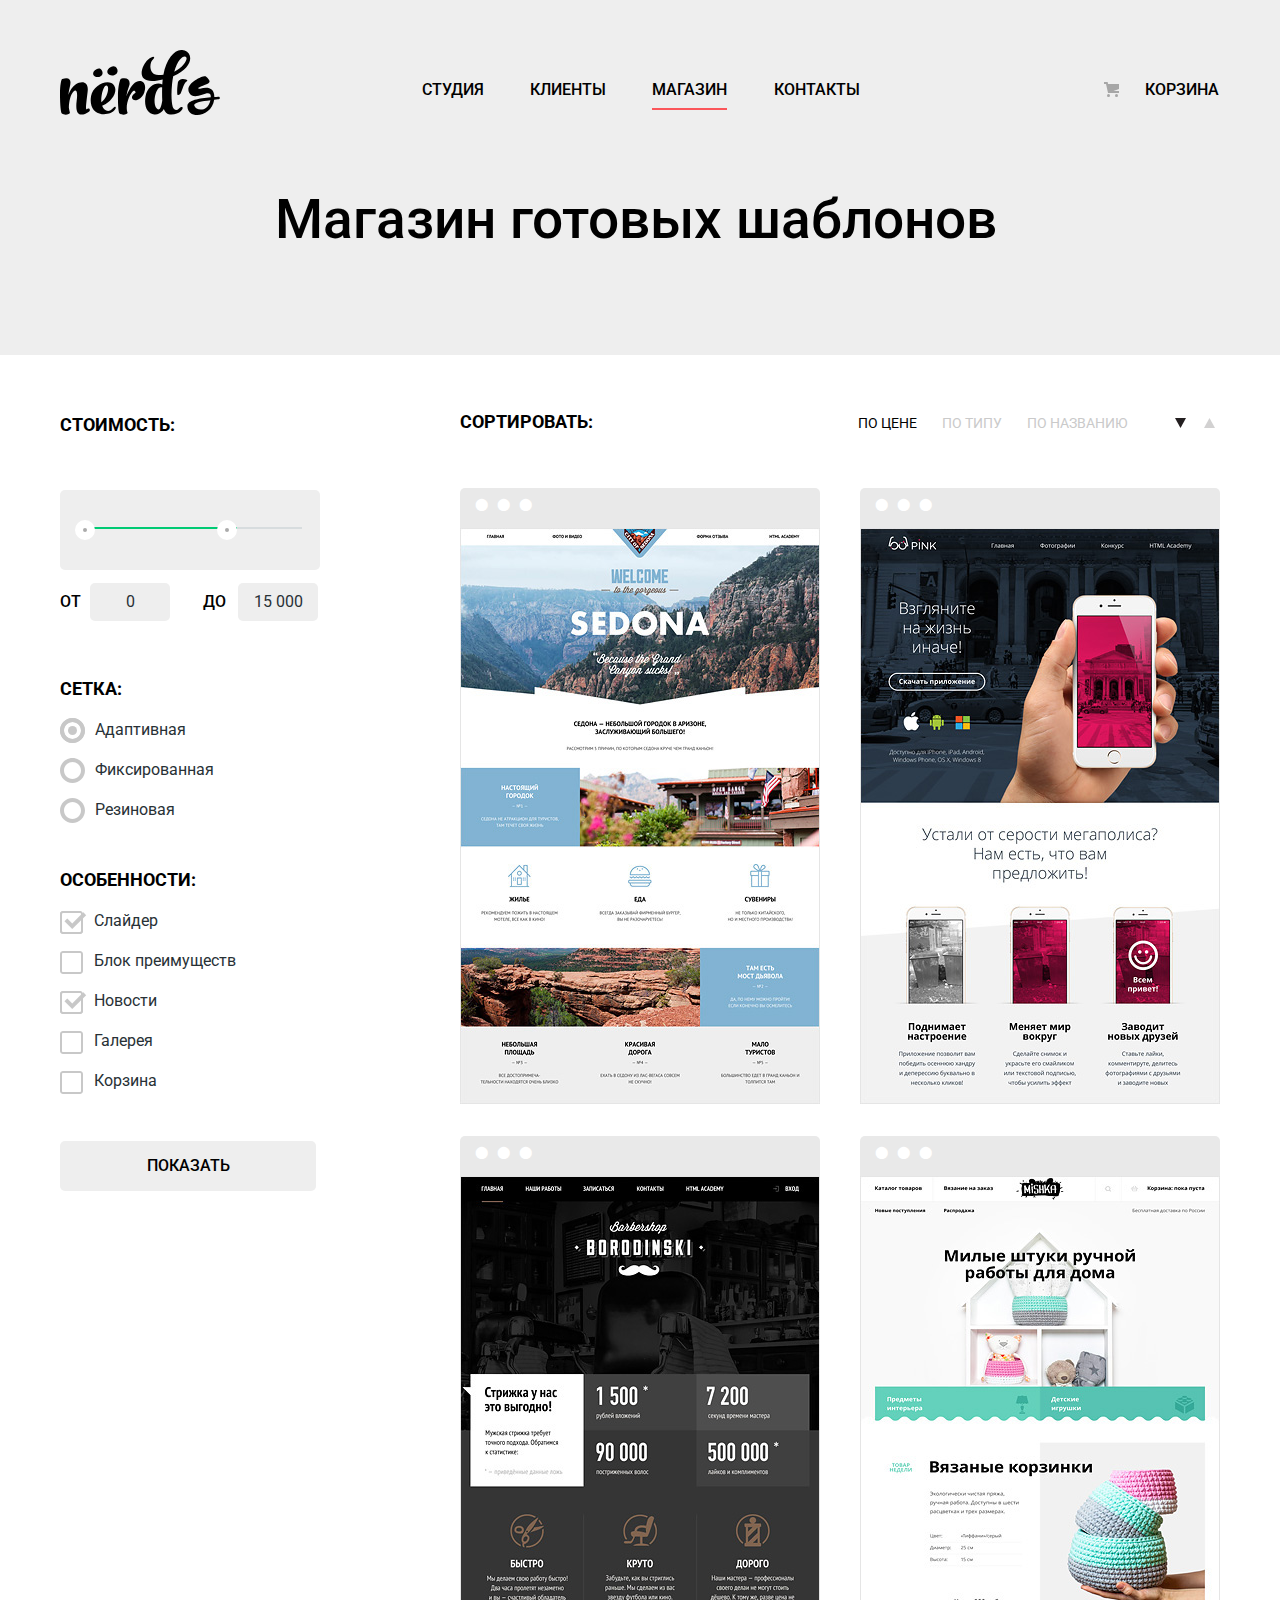
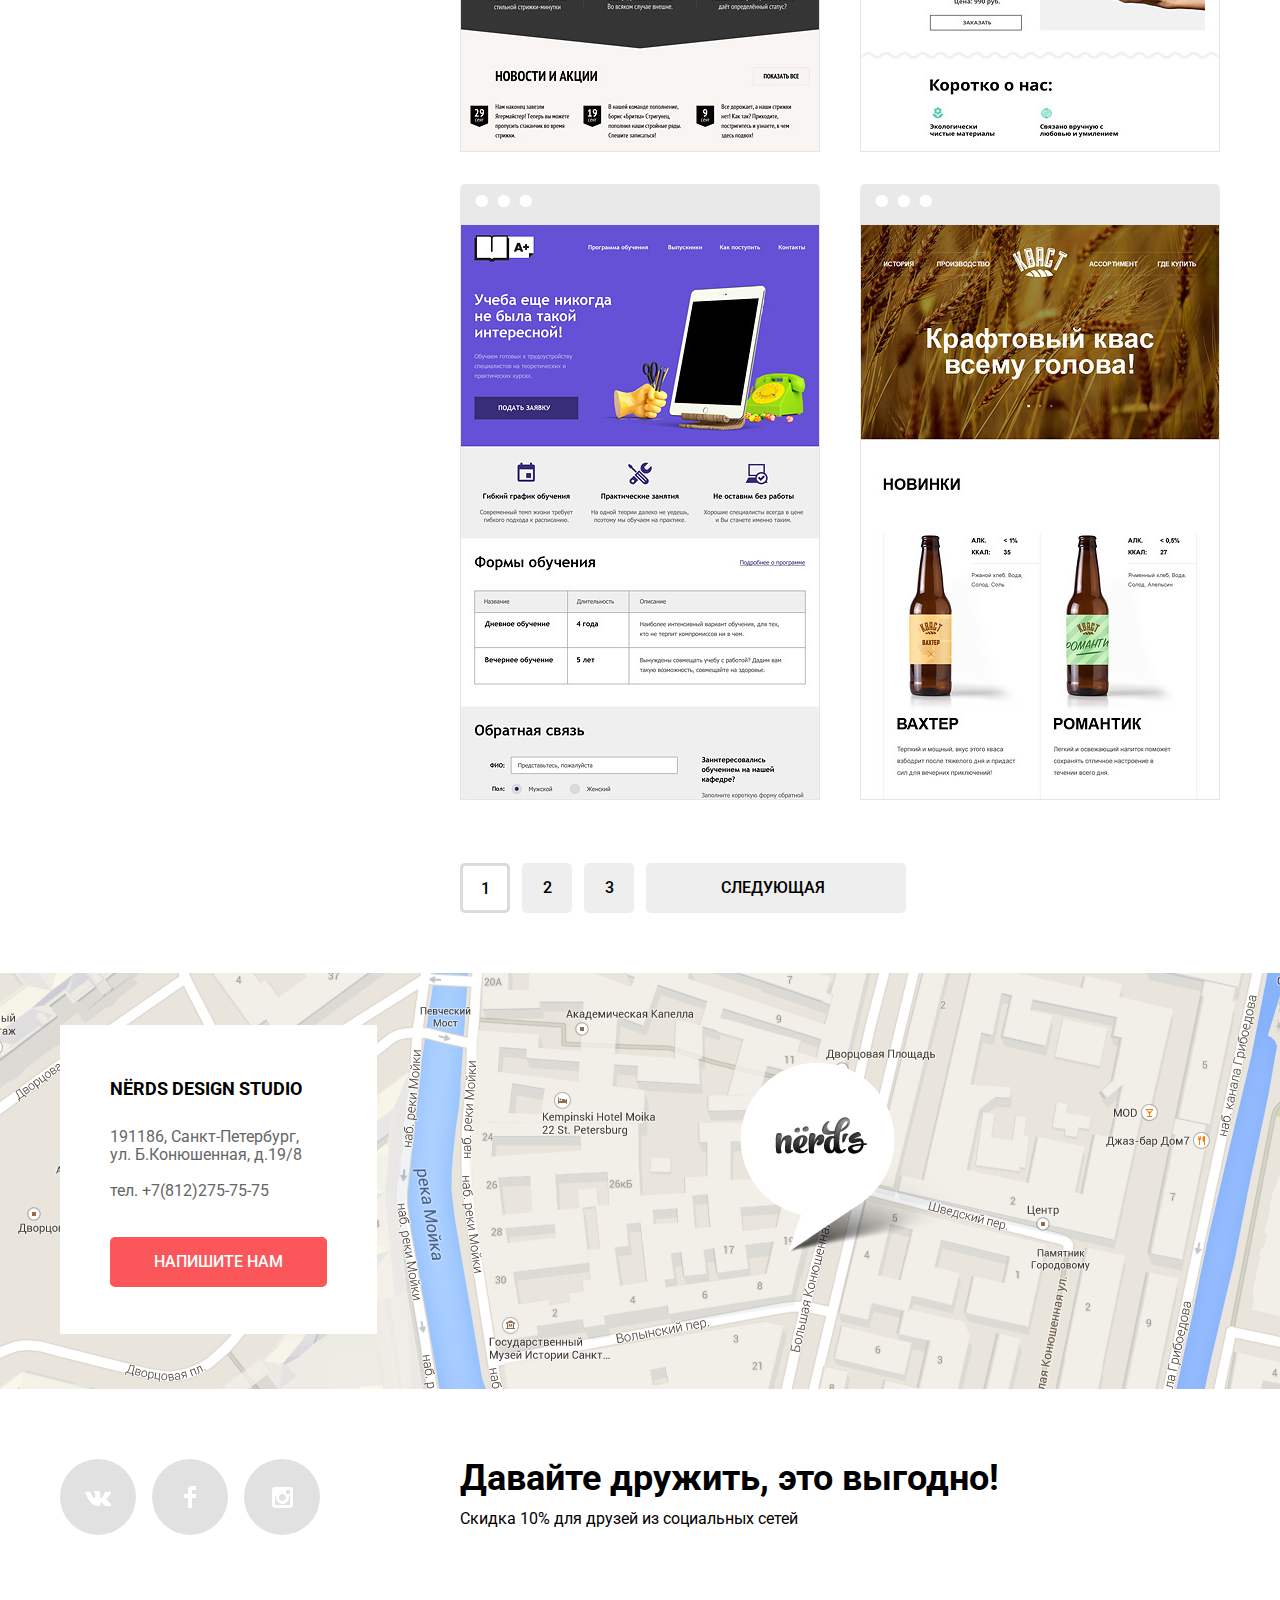
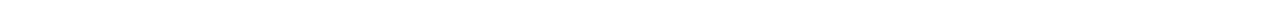
==== commit b17329a3: "Выполнение дополнительных критериев" ====
--- a/catalog.html
+++ b/catalog.html
@@ -6,7 +6,7 @@
     <title>Нердс. Каталог</title>
     <link rel="stylesheet" href="https://fonts.googleapis.com/css?family=Roboto:400,500,700&amp;subset=cyrillic">
     <link rel="stylesheet" href="css/normalise.css">
-    <link rel="stylesheet" href="css/style.css">
+    <link rel="stylesheet" href="css/style-min.css">
 </head>
 
 <body>
@@ -176,7 +176,7 @@
     <footer class="main-footer">
         <div class="contacts">
             <div class="map-container">
-                <img src="img/map-marker.png" alt="Карта" class="map">
+                <img src="img/map-marker.png" alt="Карта" width="100%" height="100%" class="map">
             </div>
             <div class="content-wrapper">
                 <div class="footer-contacts">
@@ -207,37 +207,22 @@
             <h2>Напишите нам</h2>
             <form class="write-form" action="https://echo.htmlacademy.ru" method="post">
                 <p>
-                    <label for="user-name">Ваше имя:</label><br>
+                    <label for="user-name">Ваше имя:</label>
                     <input class="form-name" id="user-name" type="text" name="name" value="" placeholder="Представьтесь, пожалуйста">
                 </p>
                 <p>
-                    <label for="user-e-mail">Ваш e-mail:</label><br>
+                    <label for="user-e-mail">Ваш e-mail:</label>
                     <input class="form-e-mail" id="user-e-mail" type="email" name="e-mail" value="" placeholder="Для отправки ответа">
                 </p>
                 <p>
-                    <label for="user-text">Текст письма:</label><br>
+                    <label for="user-text">Текст письма:</label>
                     <textarea class="form-text" id="user-text" name="text" placeholder="В свободной форме"></textarea>
                 </p>
                 <button class="btn btn-lg-sub btn-red" type="submit">Отправить</button>
             </form>
             <button class="modal-close" type="button">Закрыть</button>
     </section>
-    <script>
-        var openLink = document.querySelector(".footer-contacts a");
-        var popup = document.querySelector(".modal-write");
-
-        openLink.addEventListener("click", function (evt) {
-            evt.preventDefault();
-            popup.classList.add("modal-show");
-        });
-
-        var closeLink = document.querySelector(".modal-close");
-
-        closeLink.addEventListener("click", function (evt) {
-            evt.preventDefault();
-            popup.classList.remove("modal-show");
-        });
-    </script>
+    <script src="js/script-min.js"></script>
 </body>
 
 </html>--- a/css/style-min.css
+++ b/css/style-min.css
@@ -0,0 +1 @@
+body,html{margin:0;padding:0}body{min-width:1160px;font-size:16px;font-weight:500;font-family:"Roboto","Arial","Arial Black",sans-serif;color:#000;background:url(../img/nerds-index.png)}a{text-decoration:none}.content-wrapper{position:relative;width:1160px;margin:0 auto;padding-left:20px;padding-right:20px}.main-menu{padding-top:50px;background-color:#eee}.main-navigation{display:flex;align-items:center}.main-navigation-logo{display:flex}.item-navigation{display:flex;width:800px;padding-top:10px;padding-left:202px}.slider>input,.visually-hidden{display:none}.site-navigation,.user-navigation{display:flex;margin:0;list-style:none}.site-navigation{flex-wrap:wrap;width:462px;justify-content:space-between;padding:0}.user-navigation{width:124px;justify-content:flex-end;padding:0 0 0 245px}.user-navigation .backet-link{position:relative;top:0;right:3px}.backet-link::before{content:"";position:absolute;top:2px;right:100px;width:15px;height:15px;background-image:url(../img/cart-icon.svg);background-repeat:no-repeat;background-position:0 0}.site-navigation a,.user-navigation a{line-height:30px;color:#000;text-transform:uppercase}.site-navigation a:hover,.user-navigation a:hover{color:#fb565a}.site-navigation a:active,.user-navigation a:active{color:#cacaca}.container{width:100%}.wrapper{background-color:#eee;min-height:430px}.slider{position:relative;padding-top:0;padding-bottom:0}p.slide-text{max-width:408px;margin-bottom:39px;font-weight:400;line-height:24px;color:#283136}p.title-slide{width:520px;margin-top:77px;margin-bottom:27px;font-size:55px;font-weight:700;line-height:55px;color:#000}.slider-content{position:relative;width:inherit;min-height:430px;overflow:hidden}.slides{position:absolute;z-index:0;width:1160px;opacity:0}#slide1:checked~.slider-content>.slide1,#slide2:checked~.slider-content>.slide2,#slide3:checked~.slider-content>.slide3{z-index:1;opacity:1}.slider .controls{position:absolute;left:553px;bottom:92px;z-index:200}.slider label{position:relative;display:inline-block;width:18px;height:18px;margin:0 14px 0 0;background-color:#fff;border-radius:50%;cursor:pointer}#slide1:checked~.controls label:nth-of-type(1):before,#slide2:checked~.controls label:nth-of-type(2):before,#slide3:checked~.controls label:nth-of-type(3):before{content:"";position:absolute;top:5px;left:5px;display:inline-block;width:4px;height:4px;background:#fff;border:2px solid #c2c2c2;border-radius:50%}.slide-information{width:450px}.slides img{position:absolute;right:34px;top:17px}.slide2 img,.slide3 img{position:absolute;right:0}.btn-lg{display:inline-block;padding-left:54px;padding-right:54px;text-align:center;border-radius:5px}.services{margin-top:80px}.services-list{display:flex;justify-content:space-between;padding-right:60px;padding-left:0;list-style:none}.services-item{width:300px;padding-right:0}.services-item h3{margin-top:21px;margin-bottom:6px;font-size:24px;font-weight:700;line-height:30px;text-transform:uppercase}.services-item p{max-width:280px;margin-bottom:34px;margin-top:15px;font-weight:400;line-height:24px;color:#283136}.btn-sm{display:inline-block;padding-right:40px;padding-left:40px;text-align:center;border-radius:5px}.btn-red{background-color:#fb565a}.btn-red:hover{background-color:#e74246}.btn-red:active{background-color:#d7373b;color:#e48789}.btn-green{background-color:#00ca74}.btn-green:hover{background-color:#00bc6c}.btn-green:active{background-color:#00aa62;color:#74c69c}.btn-yellow{background-color:#efc84a}.btn-yellow:hover{background-color:#eab534}.btn-yellow:active{background-color:#e5a722;color:#edc47f}.line{width:1160px;margin:80px auto 40px;border:0;border-top:2px solid #eee}.advantages{display:flex;justify-content:space-between;margin-bottom:50px}.capability{width:680px}.capability li,.capability p{margin-bottom:32px;font-weight:400;line-height:24px;color:#283136}p.advantages-item{margin-top:40px;margin-bottom:23px;font-weight:500;line-height:24px;text-transform:uppercase;color:#000}.advantages-list{margin:14px 0;padding:0;list-style:none}.advantages-list li{position:relative;margin-bottom:24px;padding-left:36px}.advantages-list li:before{content:"";position:absolute;top:10px;left:0;width:25px;height:2px;background-color:#fb565a}p.definition{margin-top:36px;font-size:45px;font-weight:700;line-height:45px;color:#000}.data,.principles{width:360px}.principles img{margin-bottom:10px}.principles p{margin-top:22px;padding-bottom:8px;margin-left:17px}th{padding:18px 18px 34px 0;font-size:45px;font-weight:700;line-height:10.06px;text-align:left}.sup{font-size:28px}td{font-weight:400;line-height:18px;color:#283136}.line-bottom,.line-top{width:1160px;margin:0 auto;border:0;border-top:2px solid #eee}.line-bottom{margin:32px auto 80px}.partners-list{display:flex;width:1160px;justify-content:space-between;padding-top:29px;padding-left:0;padding-right:0;list-style:none}.partners-list li:nth-child(2),.partners-list li:nth-child(3){padding-bottom:8px}.partners-item{position:relative;display:flex;align-items:center;width:22%;justify-content:center}.partners-item:after{content:"";position:absolute;right:-25px;top:18px;display:inline-block;width:2px;height:50px;background-color:#eee}.partners-item:last-child:after{content:"";display:none}.partners a{opacity:.2}.partners a:hover{opacity:1}.partners a:active{opacity:.1}.main-footer{width:100%;margin-top:60px}.contacts{position:relative}.map-container{min-width:1200px;height:416px}.map{width:100%;margin:0 auto;height:100%;object-fit:cover}.footer-contacts{position:absolute;bottom:55px;margin:0;padding:49px 50px 47px;background:#fff}.footer-contacts a{margin-top:21px}.footer-contacts h4{margin:0 0 24px;font-size:18px;font-weight:700;line-height:30px;text-transform:uppercase}.footer-contacts p{width:204px;margin-top:18px;font-weight:400;line-height:18px;color:#666}.btn-lg-write{display:inline-block;padding-right:44px;padding-left:44px;text-align:center;border-radius:5px}.footer-social{display:flex;justify-content:flex-start}.social-button-item,.social-button-list{display:flex;justify-content:space-between}.social-button-list{margin-bottom:72px;margin-top:54px}.social-button-item{width:260px;padding:0;list-style:none}.social-button{position:relative;display:inline-block;width:76px;height:76px;background-color:#e1e1e1;border-radius:50%}.social-button .fb,.social-button .inst,.social-button .vk{position:absolute;top:50%;left:50%}.social-button .vk{width:26px;height:15px;margin-top:-6.5px;margin-left:-13px}.social-button .fb{width:12px;height:22px;margin-top:-11px;margin-left:-6px}.social-button .inst{width:21px;height:21px;margin-top:-10.5px;margin-left:-10.5px}.social-button:hover{background-color:#e74246}.social-button:active{background-color:#d7373b}.social-button .fb:active,.social-button .inst.active,.social-button .vk:active{opacity:.3}.footer-text p{margin-bottom:7px;margin-top:71px;font-size:36px;font-weight:700;line-height:36px}p.discount{margin-top:5px;font-size:16px;font-weight:400;line-height:22px}.footer-text{display:flex;flex-direction:column;width:560px;padding-left:140px}a.logo:hover{opacity:.8}a.logo:active{opacity:.3}.navigation-shop a{border-bottom:2px solid #fb565a;padding-bottom:9px}h1.shop{width:1160px;margin:0 auto;padding:73px 20px 108px 12px;font-size:55px;font-weight:500;line-height:55px;text-align:center;background-color:#eee}.catalog-columns{display:flex;justify-content:space-between;margin-top:55px}.cost,.grid p{margin-top:0;font-size:18px;font-weight:700;line-height:30px;text-transform:uppercase}.filter{width:260px;margin-right:140px}.range-controls{position:relative;width:200px;height:80px;margin-top:50px;margin-bottom:13px;padding:0 30px;background:#eee;border-radius:5px;overflow:hidden}.price-controls{margin-top:0}.scale{width:212px;height:2px;margin-top:37px;background:#d7dcde}.bar{width:147px;height:2px;background:#00ca74}.toggle{position:absolute;top:30px;left:30px;width:4px;height:4px;background:#ababab;border-radius:50%;border:8px solid #fff;cursor:pointer}.max-toggle{left:15px}.min-toggle{left:157px}.max-price,.min-price{width:60px;padding:8px 10px;font-family:"Roboto","Arial","Arial Black",sans-serif;font-size:16px;line-height:22px;font-weight:400;text-align:center;color:#283136;text-transform:uppercase;background:#eee;border:0;border-radius:5px}.min-price{margin-left:5px;margin-right:29px}.max-price{margin-left:8px}.grid p{margin-top:53px;margin-bottom:14px}.grid-list{position:relative;margin:0;padding:0;list-style:none}.features-item,.grid-item{position:relative;font-weight:400;line-height:20px;color:#283136}.grid-item{margin-bottom:15px}input[type=checkbox],input[type=radio]{display:none;list-style:none}.radio:not(checked)+label:before{content:"";display:inline-block;width:25px;height:25px;margin-right:10px;vertical-align:middle;background-image:url(../img/radio-off.svg);background-position:left bottom;background-repeat:no-repeat;opacity:.3}.radio:checked+label:before{content:url(../img/radio-on.svg);margin-right:10px;vertical-align:middle}.checkbox:not(checked)+label:hover:before,.radio:not(checked)+label:hover:before{opacity:1}.features p{margin-top:42px;margin-bottom:11px;font-size:18px;font-weight:700;line-height:30px;text-transform:uppercase}.features-list{margin-bottom:0;padding:0;list-style:none}.checkbox:not(checked)+label:before{content:"";display:inline-block;width:27px;height:23px;margin-right:7px;margin-bottom:17px;vertical-align:top;background:url(../img/checkbox-off.svg);background-repeat:no-repeat;opacity:.3}.checkbox:checked+label:before{content:url(../img/checkbox-on.svg);margin-right:7px;margin-bottom:17px;vertical-align:top}.grey-button{display:inline-block;width:256px;height:50px;margin-top:30px;font-family:"Roboto","Arial","Arial Black",sans-serif;font-size:16px;font-weight:500;line-height:18px;text-transform:uppercase;color:#000;background:#eee;border-radius:5px;border:0}.grey-button:hover{background-color:#dfdfdf}.grey-button:active{background-color:#d5d5d5;opacity:.3}.sort-catalog{display:flex;width:760px;flex-wrap:wrap}.sort-list{display:flex}.sort{margin-right:265px;margin-bottom:39px;margin-top:3px;font-size:18px;font-weight:700;line-height:18px;text-transform:uppercase}.arrow,.sort-item{display:flex;justify-content:space-between;margin-top:3px;list-style:none}.sort-item{padding:0;width:270px}.item-description a,.sort-item a{font-size:14px;font-weight:400;line-height:18px;text-transform:uppercase;color:#cacaca}.sort-item a:hover{color:#8d8d8d}.sort-item a:active{color:#000}.arrow{width:40px;margin-right:23px;padding-left:47px}.arrow .arrow-down,.arrow .arrow-up{opacity:.2}.arrow .arrow-down:hover,.arrow .arrow-up:hover{opacity:.4}.sort-item .active{color:#010101}.arrow .active,.arrow .arrow-down:active,.arrow .arrow-up:active{opacity:1}.item-description p{font-weight:400;padding-bottom:10px}.item-description a{font-size:16px;font-weight:700;line-height:30px;color:#000}.btn-cost{display:inline-block;padding-right:60px;padding-left:60px;text-align:center;border-radius:5px}.catalog-list{display:flex;width:760px;justify-content:space-between;flex-wrap:wrap;margin-top:58px;margin-bottom:0;padding:0}.catalog-item{position:relative;width:360px;height:576px;margin-bottom:72px;list-style:none}.catalog-item:before{content:'⬤ ⬤ ⬤';position:absolute;height:40px;top:-40px;width:100%;padding:9px 10px 12px 15px;font-size:12px;letter-spacing:3px;color:#fff;background-color:#e9e9e9;box-sizing:border-box;border-radius:5px 5px 0 0}.catalog-item:hover:before{background-color:#4d4d4d}.catalog-item:hover .item-description{display:block}.item-description{position:absolute;bottom:0;display:none;max-height:100%;overflow-y:scroll;box-sizing:border-box;padding:30px 72px 44px;font-size:16px;line-height:18px;text-align:center;color:#666;background-color:#eee}a.btn{font-weight:500;line-height:50px;text-transform:uppercase;color:#fff}.pager{display:flex;width:446px;justify-content:space-between;margin-top:-9px;margin-bottom:0;padding:0;list-style:none}.pager-first a{display:inline-block;width:44px;height:44px;line-height:45px;text-align:center;color:#000;background-color:#fff;border:3px solid #dbdbdb;border-radius:5px}.btn-next a,.btn-pager a{line-height:50px;color:#000}.btn-next,.btn-pager a{display:inline-block;height:50px;border-radius:5px}.btn-pager a{text-align:center;background-color:#eee;width:50px}.btn-pager a:hover{background-color:#dfdfdf}.btn-pager a:active{background-color:#d5d5d5;opacity:.3}.btn-next{width:260px;background:#eee;border:0}.btn-next a{margin-left:75px;margin-top:60px;text-transform:uppercase}.btn-next:hover{background:#dfdfdf}.btn-next:active{background:#d5d5d5;opacity:.3}.modal-write{position:fixed;bottom:auto;left:50%;top:50%;z-index:200;transform:translate(-50%,-50%);display:none;width:760px;margin:0;padding:62px 100px 85px;background-color:#fff;box-shadow:0 0 100px 5px #ebebeb}.modal-show{display:block}.write-form{display:flex;justify-content:space-between;flex-wrap:wrap}.modal-close{position:absolute;top:77px;right:90px;width:22px;height:22px;font-size:0;background-image:url(../img/close-cross.svg);background-color:#fff;background-repeat:no-repeat;border:0;opacity:.3;cursor:pointer}.modal-close:hover{opacity:1}.modal-close:active{opacity:.1}.modal-write h2,.modal-write p{margin-top:0;font-family:"Roboto","Arial","Arial Black",sans-serif}.modal-write h2{font-size:45px;margin-bottom:41px;font-weight:500;line-height:45px}.modal-write p{margin-bottom:0;font-weight:700;line-height:18px}.write-form label{display:block;margin-bottom:10px;font-weight:700}.write-form input[type=email],.write-form input[type=text],.write-form textarea{margin-top:10px;font-family:"Roboto","Arial","Arial Black",sans-serif;font-size:16px;line-height:18px;color:#444;border-radius:3px;border:2px solid #d7dcde;box-sizing:border-box;opacity:.5}.write-form input[type=email],.write-form input[type=text]{padding:14px 133px 14px 14px;font-weight:400;width:360px;height:50px;margin-bottom:33px}.write-form textarea{width:760px;height:114px;margin-bottom:47px;padding-top:14px;padding-left:14px;padding-right:133px}.write-form input:hover,.write-form textarea:hover{color:#b4b9bb;border-color:#b4b9bb}.write-form input:focus,.write-form textarea:focus{color:#000;border-color:#000;outline:0}.write-form input:invalid,.write-form textarea:invalid{color:#e74246;border-color:#e74246}.btn-lg-sub{display:inline-block;padding-left:82px;padding-right:82px;font-size:16px;text-align:center}button.btn{font-family:"Roboto","Arial","Arial Black",sans-serif;line-height:50px;color:#fff;text-transform:uppercase;border-radius:5px;border:0}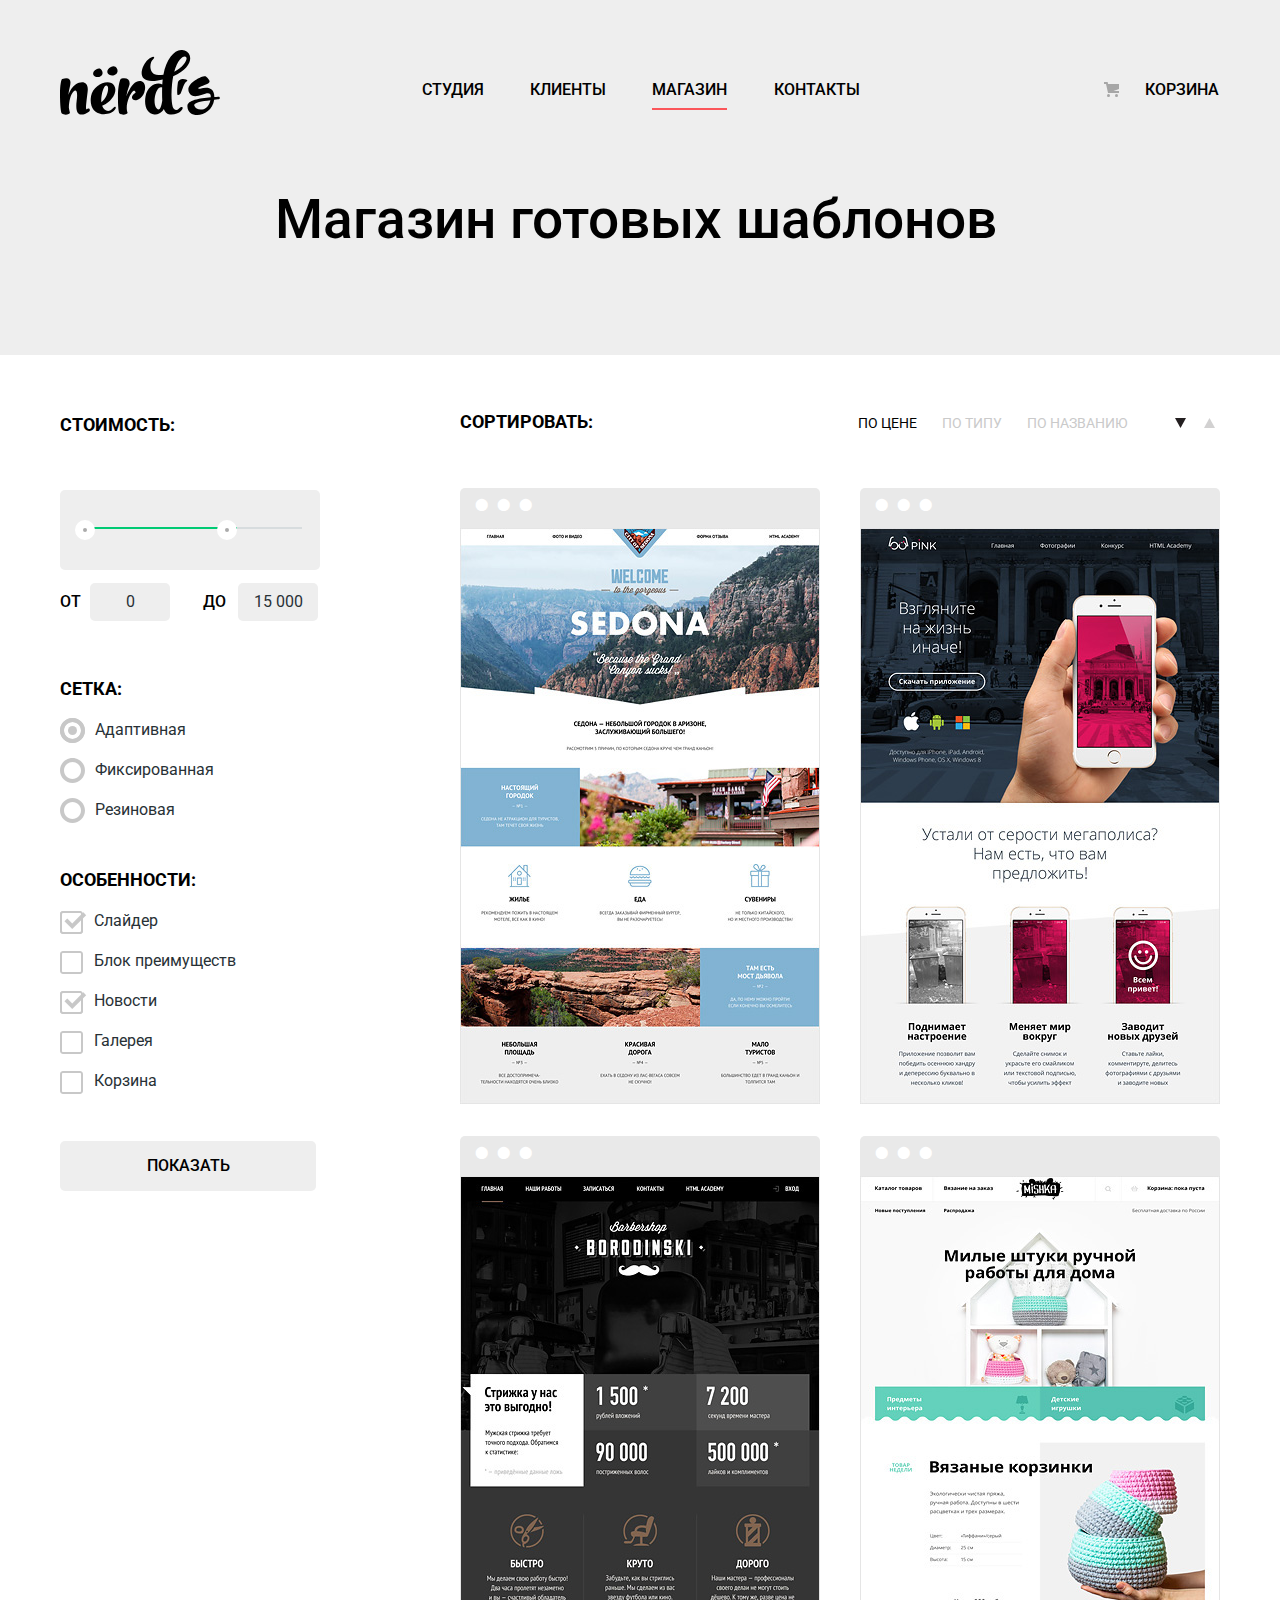
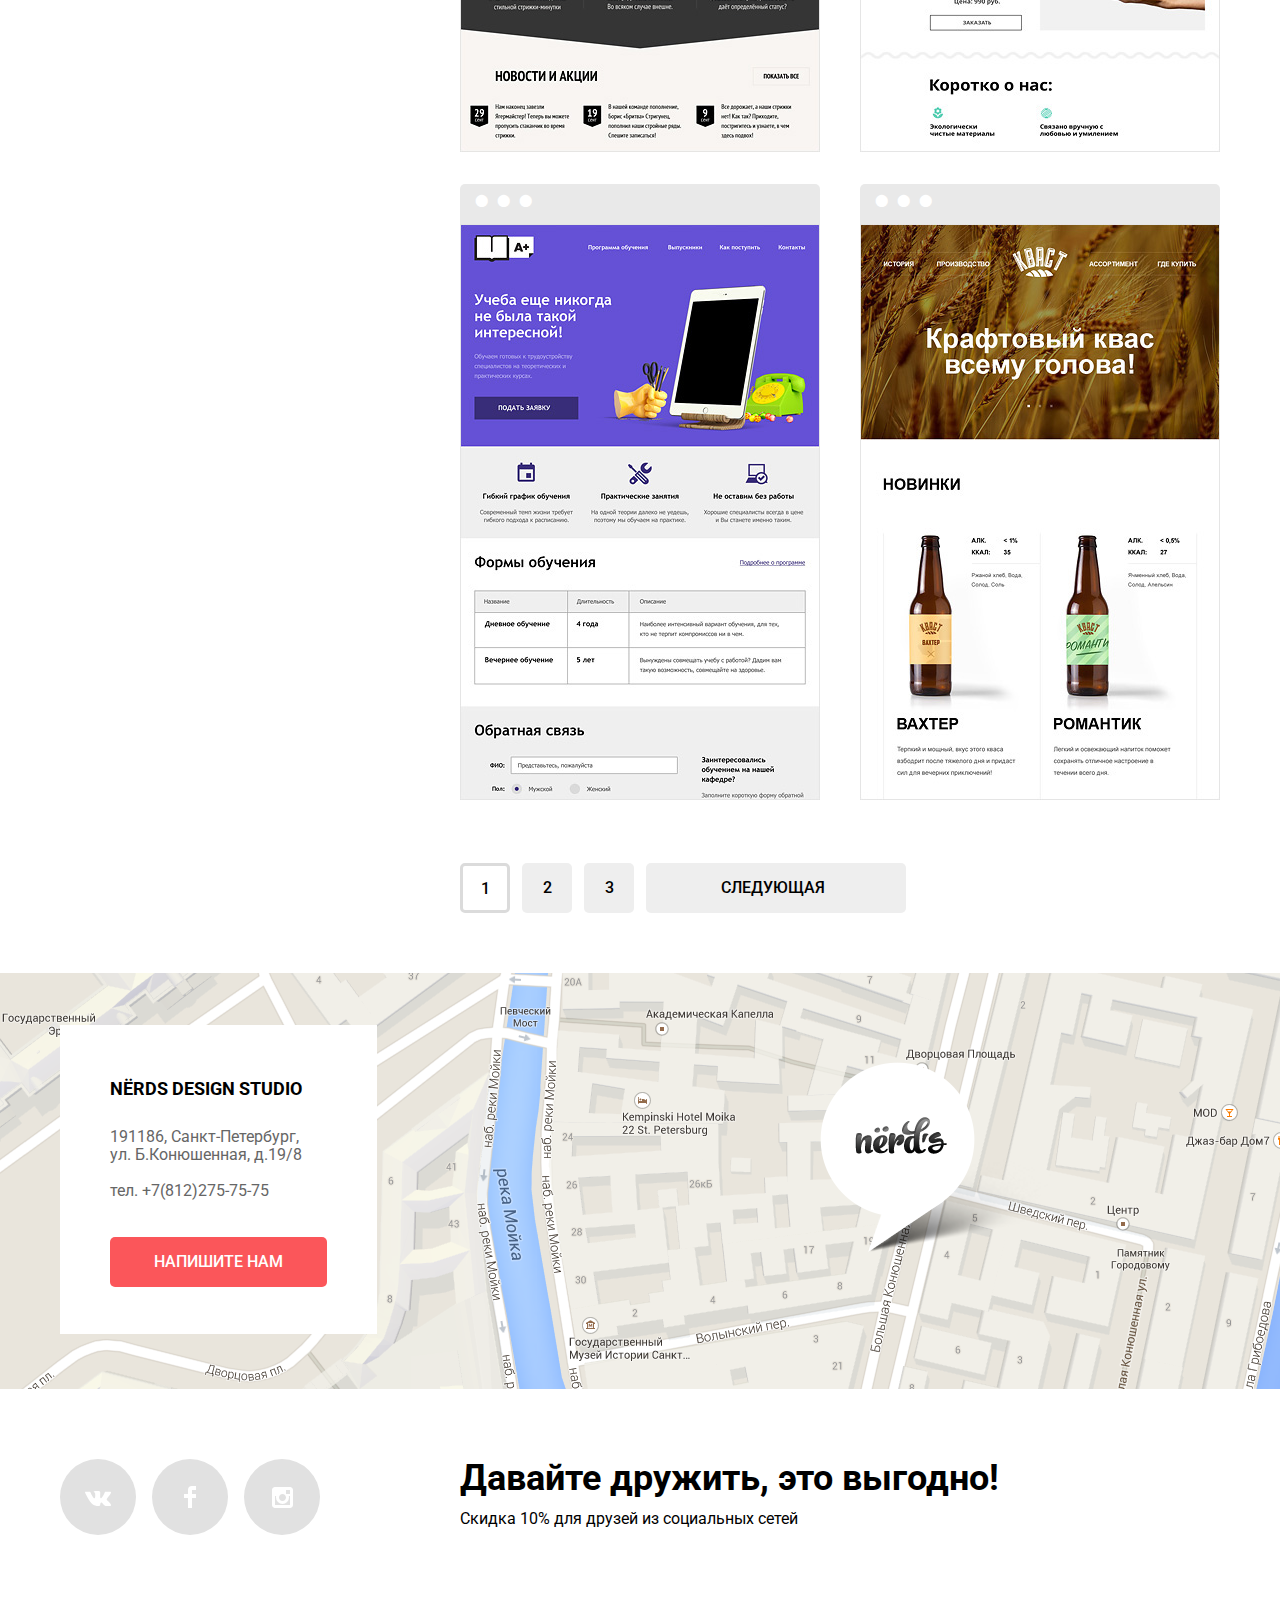
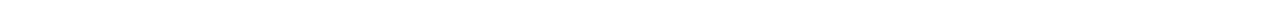
==== commit 339748be: "Выполнение дополнительных критериев (добавлена интерактивная карта)" ====
--- a/catalog.html
+++ b/catalog.html
@@ -176,7 +176,7 @@
     <footer class="main-footer">
         <div class="contacts">
             <div class="map-container">
-                <img src="img/map-marker.png" alt="Карта" width="100%" height="100%" class="map">
+                <iframe src="https://www.google.com/maps/embed?pb=!1m18!1m12!1m3!1d1998.59910436516!2d30.320894616030944!3d59.93879418187623!2m3!1f0!2f0!3f0!3m2!1i1024!2i768!4f13.1!3m3!1m2!1s0x4696310fca5ba729%3A0xea9c53d4493c879f!2z0JHQvtC70YzRiNCw0Y8g0JrQvtC90Y7RiNC10L3QvdCw0Y8g0YPQuy4sIDE5LCDQodCw0L3QutGCLdCf0LXRgtC10YDQsdGD0YDQsywgMTkxMTg2!5e0!3m2!1sru!2sru!4v1505398119733" allowfullscreen class="map"></iframe>
             </div>
             <div class="content-wrapper">
                 <div class="footer-contacts">
--- a/css/style-min.css
+++ b/css/style-min.css
@@ -1 +1 @@
-body,html{margin:0;padding:0}body{min-width:1160px;font-size:16px;font-weight:500;font-family:"Roboto","Arial","Arial Black",sans-serif;color:#000;background:url(../img/nerds-index.png)}a{text-decoration:none}.content-wrapper{position:relative;width:1160px;margin:0 auto;padding-left:20px;padding-right:20px}.main-menu{padding-top:50px;background-color:#eee}.main-navigation{display:flex;align-items:center}.main-navigation-logo{display:flex}.item-navigation{display:flex;width:800px;padding-top:10px;padding-left:202px}.slider>input,.visually-hidden{display:none}.site-navigation,.user-navigation{display:flex;margin:0;list-style:none}.site-navigation{flex-wrap:wrap;width:462px;justify-content:space-between;padding:0}.user-navigation{width:124px;justify-content:flex-end;padding:0 0 0 245px}.user-navigation .backet-link{position:relative;top:0;right:3px}.backet-link::before{content:"";position:absolute;top:2px;right:100px;width:15px;height:15px;background-image:url(../img/cart-icon.svg);background-repeat:no-repeat;background-position:0 0}.site-navigation a,.user-navigation a{line-height:30px;color:#000;text-transform:uppercase}.site-navigation a:hover,.user-navigation a:hover{color:#fb565a}.site-navigation a:active,.user-navigation a:active{color:#cacaca}.container{width:100%}.wrapper{background-color:#eee;min-height:430px}.slider{position:relative;padding-top:0;padding-bottom:0}p.slide-text{max-width:408px;margin-bottom:39px;font-weight:400;line-height:24px;color:#283136}p.title-slide{width:520px;margin-top:77px;margin-bottom:27px;font-size:55px;font-weight:700;line-height:55px;color:#000}.slider-content{position:relative;width:inherit;min-height:430px;overflow:hidden}.slides{position:absolute;z-index:0;width:1160px;opacity:0}#slide1:checked~.slider-content>.slide1,#slide2:checked~.slider-content>.slide2,#slide3:checked~.slider-content>.slide3{z-index:1;opacity:1}.slider .controls{position:absolute;left:553px;bottom:92px;z-index:200}.slider label{position:relative;display:inline-block;width:18px;height:18px;margin:0 14px 0 0;background-color:#fff;border-radius:50%;cursor:pointer}#slide1:checked~.controls label:nth-of-type(1):before,#slide2:checked~.controls label:nth-of-type(2):before,#slide3:checked~.controls label:nth-of-type(3):before{content:"";position:absolute;top:5px;left:5px;display:inline-block;width:4px;height:4px;background:#fff;border:2px solid #c2c2c2;border-radius:50%}.slide-information{width:450px}.slides img{position:absolute;right:34px;top:17px}.slide2 img,.slide3 img{position:absolute;right:0}.btn-lg{display:inline-block;padding-left:54px;padding-right:54px;text-align:center;border-radius:5px}.services{margin-top:80px}.services-list{display:flex;justify-content:space-between;padding-right:60px;padding-left:0;list-style:none}.services-item{width:300px;padding-right:0}.services-item h3{margin-top:21px;margin-bottom:6px;font-size:24px;font-weight:700;line-height:30px;text-transform:uppercase}.services-item p{max-width:280px;margin-bottom:34px;margin-top:15px;font-weight:400;line-height:24px;color:#283136}.btn-sm{display:inline-block;padding-right:40px;padding-left:40px;text-align:center;border-radius:5px}.btn-red{background-color:#fb565a}.btn-red:hover{background-color:#e74246}.btn-red:active{background-color:#d7373b;color:#e48789}.btn-green{background-color:#00ca74}.btn-green:hover{background-color:#00bc6c}.btn-green:active{background-color:#00aa62;color:#74c69c}.btn-yellow{background-color:#efc84a}.btn-yellow:hover{background-color:#eab534}.btn-yellow:active{background-color:#e5a722;color:#edc47f}.line{width:1160px;margin:80px auto 40px;border:0;border-top:2px solid #eee}.advantages{display:flex;justify-content:space-between;margin-bottom:50px}.capability{width:680px}.capability li,.capability p{margin-bottom:32px;font-weight:400;line-height:24px;color:#283136}p.advantages-item{margin-top:40px;margin-bottom:23px;font-weight:500;line-height:24px;text-transform:uppercase;color:#000}.advantages-list{margin:14px 0;padding:0;list-style:none}.advantages-list li{position:relative;margin-bottom:24px;padding-left:36px}.advantages-list li:before{content:"";position:absolute;top:10px;left:0;width:25px;height:2px;background-color:#fb565a}p.definition{margin-top:36px;font-size:45px;font-weight:700;line-height:45px;color:#000}.data,.principles{width:360px}.principles img{margin-bottom:10px}.principles p{margin-top:22px;padding-bottom:8px;margin-left:17px}th{padding:18px 18px 34px 0;font-size:45px;font-weight:700;line-height:10.06px;text-align:left}.sup{font-size:28px}td{font-weight:400;line-height:18px;color:#283136}.line-bottom,.line-top{width:1160px;margin:0 auto;border:0;border-top:2px solid #eee}.line-bottom{margin:32px auto 80px}.partners-list{display:flex;width:1160px;justify-content:space-between;padding-top:29px;padding-left:0;padding-right:0;list-style:none}.partners-list li:nth-child(2),.partners-list li:nth-child(3){padding-bottom:8px}.partners-item{position:relative;display:flex;align-items:center;width:22%;justify-content:center}.partners-item:after{content:"";position:absolute;right:-25px;top:18px;display:inline-block;width:2px;height:50px;background-color:#eee}.partners-item:last-child:after{content:"";display:none}.partners a{opacity:.2}.partners a:hover{opacity:1}.partners a:active{opacity:.1}.main-footer{width:100%;margin-top:60px}.contacts{position:relative}.map-container{min-width:1200px;height:416px}.map{width:100%;margin:0 auto;height:100%;object-fit:cover}.footer-contacts{position:absolute;bottom:55px;margin:0;padding:49px 50px 47px;background:#fff}.footer-contacts a{margin-top:21px}.footer-contacts h4{margin:0 0 24px;font-size:18px;font-weight:700;line-height:30px;text-transform:uppercase}.footer-contacts p{width:204px;margin-top:18px;font-weight:400;line-height:18px;color:#666}.btn-lg-write{display:inline-block;padding-right:44px;padding-left:44px;text-align:center;border-radius:5px}.footer-social{display:flex;justify-content:flex-start}.social-button-item,.social-button-list{display:flex;justify-content:space-between}.social-button-list{margin-bottom:72px;margin-top:54px}.social-button-item{width:260px;padding:0;list-style:none}.social-button{position:relative;display:inline-block;width:76px;height:76px;background-color:#e1e1e1;border-radius:50%}.social-button .fb,.social-button .inst,.social-button .vk{position:absolute;top:50%;left:50%}.social-button .vk{width:26px;height:15px;margin-top:-6.5px;margin-left:-13px}.social-button .fb{width:12px;height:22px;margin-top:-11px;margin-left:-6px}.social-button .inst{width:21px;height:21px;margin-top:-10.5px;margin-left:-10.5px}.social-button:hover{background-color:#e74246}.social-button:active{background-color:#d7373b}.social-button .fb:active,.social-button .inst.active,.social-button .vk:active{opacity:.3}.footer-text p{margin-bottom:7px;margin-top:71px;font-size:36px;font-weight:700;line-height:36px}p.discount{margin-top:5px;font-size:16px;font-weight:400;line-height:22px}.footer-text{display:flex;flex-direction:column;width:560px;padding-left:140px}a.logo:hover{opacity:.8}a.logo:active{opacity:.3}.navigation-shop a{border-bottom:2px solid #fb565a;padding-bottom:9px}h1.shop{width:1160px;margin:0 auto;padding:73px 20px 108px 12px;font-size:55px;font-weight:500;line-height:55px;text-align:center;background-color:#eee}.catalog-columns{display:flex;justify-content:space-between;margin-top:55px}.cost,.grid p{margin-top:0;font-size:18px;font-weight:700;line-height:30px;text-transform:uppercase}.filter{width:260px;margin-right:140px}.range-controls{position:relative;width:200px;height:80px;margin-top:50px;margin-bottom:13px;padding:0 30px;background:#eee;border-radius:5px;overflow:hidden}.price-controls{margin-top:0}.scale{width:212px;height:2px;margin-top:37px;background:#d7dcde}.bar{width:147px;height:2px;background:#00ca74}.toggle{position:absolute;top:30px;left:30px;width:4px;height:4px;background:#ababab;border-radius:50%;border:8px solid #fff;cursor:pointer}.max-toggle{left:15px}.min-toggle{left:157px}.max-price,.min-price{width:60px;padding:8px 10px;font-family:"Roboto","Arial","Arial Black",sans-serif;font-size:16px;line-height:22px;font-weight:400;text-align:center;color:#283136;text-transform:uppercase;background:#eee;border:0;border-radius:5px}.min-price{margin-left:5px;margin-right:29px}.max-price{margin-left:8px}.grid p{margin-top:53px;margin-bottom:14px}.grid-list{position:relative;margin:0;padding:0;list-style:none}.features-item,.grid-item{position:relative;font-weight:400;line-height:20px;color:#283136}.grid-item{margin-bottom:15px}input[type=checkbox],input[type=radio]{display:none;list-style:none}.radio:not(checked)+label:before{content:"";display:inline-block;width:25px;height:25px;margin-right:10px;vertical-align:middle;background-image:url(../img/radio-off.svg);background-position:left bottom;background-repeat:no-repeat;opacity:.3}.radio:checked+label:before{content:url(../img/radio-on.svg);margin-right:10px;vertical-align:middle}.checkbox:not(checked)+label:hover:before,.radio:not(checked)+label:hover:before{opacity:1}.features p{margin-top:42px;margin-bottom:11px;font-size:18px;font-weight:700;line-height:30px;text-transform:uppercase}.features-list{margin-bottom:0;padding:0;list-style:none}.checkbox:not(checked)+label:before{content:"";display:inline-block;width:27px;height:23px;margin-right:7px;margin-bottom:17px;vertical-align:top;background:url(../img/checkbox-off.svg);background-repeat:no-repeat;opacity:.3}.checkbox:checked+label:before{content:url(../img/checkbox-on.svg);margin-right:7px;margin-bottom:17px;vertical-align:top}.grey-button{display:inline-block;width:256px;height:50px;margin-top:30px;font-family:"Roboto","Arial","Arial Black",sans-serif;font-size:16px;font-weight:500;line-height:18px;text-transform:uppercase;color:#000;background:#eee;border-radius:5px;border:0}.grey-button:hover{background-color:#dfdfdf}.grey-button:active{background-color:#d5d5d5;opacity:.3}.sort-catalog{display:flex;width:760px;flex-wrap:wrap}.sort-list{display:flex}.sort{margin-right:265px;margin-bottom:39px;margin-top:3px;font-size:18px;font-weight:700;line-height:18px;text-transform:uppercase}.arrow,.sort-item{display:flex;justify-content:space-between;margin-top:3px;list-style:none}.sort-item{padding:0;width:270px}.item-description a,.sort-item a{font-size:14px;font-weight:400;line-height:18px;text-transform:uppercase;color:#cacaca}.sort-item a:hover{color:#8d8d8d}.sort-item a:active{color:#000}.arrow{width:40px;margin-right:23px;padding-left:47px}.arrow .arrow-down,.arrow .arrow-up{opacity:.2}.arrow .arrow-down:hover,.arrow .arrow-up:hover{opacity:.4}.sort-item .active{color:#010101}.arrow .active,.arrow .arrow-down:active,.arrow .arrow-up:active{opacity:1}.item-description p{font-weight:400;padding-bottom:10px}.item-description a{font-size:16px;font-weight:700;line-height:30px;color:#000}.btn-cost{display:inline-block;padding-right:60px;padding-left:60px;text-align:center;border-radius:5px}.catalog-list{display:flex;width:760px;justify-content:space-between;flex-wrap:wrap;margin-top:58px;margin-bottom:0;padding:0}.catalog-item{position:relative;width:360px;height:576px;margin-bottom:72px;list-style:none}.catalog-item:before{content:'⬤ ⬤ ⬤';position:absolute;height:40px;top:-40px;width:100%;padding:9px 10px 12px 15px;font-size:12px;letter-spacing:3px;color:#fff;background-color:#e9e9e9;box-sizing:border-box;border-radius:5px 5px 0 0}.catalog-item:hover:before{background-color:#4d4d4d}.catalog-item:hover .item-description{display:block}.item-description{position:absolute;bottom:0;display:none;max-height:100%;overflow-y:scroll;box-sizing:border-box;padding:30px 72px 44px;font-size:16px;line-height:18px;text-align:center;color:#666;background-color:#eee}a.btn{font-weight:500;line-height:50px;text-transform:uppercase;color:#fff}.pager{display:flex;width:446px;justify-content:space-between;margin-top:-9px;margin-bottom:0;padding:0;list-style:none}.pager-first a{display:inline-block;width:44px;height:44px;line-height:45px;text-align:center;color:#000;background-color:#fff;border:3px solid #dbdbdb;border-radius:5px}.btn-next a,.btn-pager a{line-height:50px;color:#000}.btn-next,.btn-pager a{display:inline-block;height:50px;border-radius:5px}.btn-pager a{text-align:center;background-color:#eee;width:50px}.btn-pager a:hover{background-color:#dfdfdf}.btn-pager a:active{background-color:#d5d5d5;opacity:.3}.btn-next{width:260px;background:#eee;border:0}.btn-next a{margin-left:75px;margin-top:60px;text-transform:uppercase}.btn-next:hover{background:#dfdfdf}.btn-next:active{background:#d5d5d5;opacity:.3}.modal-write{position:fixed;bottom:auto;left:50%;top:50%;z-index:200;transform:translate(-50%,-50%);display:none;width:760px;margin:0;padding:62px 100px 85px;background-color:#fff;box-shadow:0 0 100px 5px #ebebeb}.modal-show{display:block}.write-form{display:flex;justify-content:space-between;flex-wrap:wrap}.modal-close{position:absolute;top:77px;right:90px;width:22px;height:22px;font-size:0;background-image:url(../img/close-cross.svg);background-color:#fff;background-repeat:no-repeat;border:0;opacity:.3;cursor:pointer}.modal-close:hover{opacity:1}.modal-close:active{opacity:.1}.modal-write h2,.modal-write p{margin-top:0;font-family:"Roboto","Arial","Arial Black",sans-serif}.modal-write h2{font-size:45px;margin-bottom:41px;font-weight:500;line-height:45px}.modal-write p{margin-bottom:0;font-weight:700;line-height:18px}.write-form label{display:block;margin-bottom:10px;font-weight:700}.write-form input[type=email],.write-form input[type=text],.write-form textarea{margin-top:10px;font-family:"Roboto","Arial","Arial Black",sans-serif;font-size:16px;line-height:18px;color:#444;border-radius:3px;border:2px solid #d7dcde;box-sizing:border-box;opacity:.5}.write-form input[type=email],.write-form input[type=text]{padding:14px 133px 14px 14px;font-weight:400;width:360px;height:50px;margin-bottom:33px}.write-form textarea{width:760px;height:114px;margin-bottom:47px;padding-top:14px;padding-left:14px;padding-right:133px}.write-form input:hover,.write-form textarea:hover{color:#b4b9bb;border-color:#b4b9bb}.write-form input:focus,.write-form textarea:focus{color:#000;border-color:#000;outline:0}.write-form input:invalid,.write-form textarea:invalid{color:#e74246;border-color:#e74246}.btn-lg-sub{display:inline-block;padding-left:82px;padding-right:82px;font-size:16px;text-align:center}button.btn{font-family:"Roboto","Arial","Arial Black",sans-serif;line-height:50px;color:#fff;text-transform:uppercase;border-radius:5px;border:0}+body,html{margin:0;padding:0}body{min-width:1160px;font-size:16px;font-weight:500;font-family:"Roboto","Arial","Arial Black",sans-serif;color:#000;background:url(../img/nerds-index.png)}a{text-decoration:none}.content-wrapper{position:relative;width:1160px;margin:0 auto;padding-left:20px;padding-right:20px}.main-menu{padding-top:50px;background-color:#eee}.main-navigation{display:flex;align-items:center}.main-navigation-logo{display:flex}.item-navigation{display:flex;width:800px;padding-top:10px;padding-left:202px}.slider>input,.visually-hidden{display:none}.site-navigation,.user-navigation{display:flex;margin:0;list-style:none}.site-navigation{flex-wrap:wrap;width:462px;justify-content:space-between;padding:0}.user-navigation{width:124px;justify-content:flex-end;padding:0 0 0 245px}.user-navigation .backet-link{position:relative;top:0;right:3px}.backet-link::before{content:"";position:absolute;top:2px;right:100px;width:15px;height:15px;background-image:url(../img/cart-icon.svg);background-repeat:no-repeat;background-position:0 0}.site-navigation a,.user-navigation a{line-height:30px;color:#000;text-transform:uppercase}.site-navigation a:hover,.user-navigation a:hover{color:#fb565a}.site-navigation a:active,.user-navigation a:active{color:#cacaca}.container{width:100%}.wrapper{background-color:#eee;min-height:430px}.slider{position:relative;padding-top:0;padding-bottom:0}p.slide-text{max-width:408px;margin-bottom:39px;font-weight:400;line-height:24px;color:#283136}p.title-slide{width:520px;margin-top:77px;margin-bottom:27px;font-size:55px;font-weight:700;line-height:55px;color:#000}.slider-content{position:relative;width:inherit;min-height:430px;overflow:hidden}.slides{position:absolute;z-index:0;width:1160px;opacity:0}#slide1:checked~.slider-content>.slide1,#slide2:checked~.slider-content>.slide2,#slide3:checked~.slider-content>.slide3{z-index:1;opacity:1}.slider .controls{position:absolute;left:553px;bottom:92px;z-index:200}.slider label{position:relative;display:inline-block;width:18px;height:18px;margin:0 14px 0 0;background-color:#fff;border-radius:50%;cursor:pointer}#slide1:checked~.controls label:nth-of-type(1):before,#slide2:checked~.controls label:nth-of-type(2):before,#slide3:checked~.controls label:nth-of-type(3):before{content:"";position:absolute;top:5px;left:5px;display:inline-block;width:4px;height:4px;background:#fff;border:2px solid #c2c2c2;border-radius:50%}.slide-information{width:450px}.slides img{position:absolute;right:34px;top:17px}.slide2 img,.slide3 img{position:absolute;right:0}.btn-lg{display:inline-block;padding-left:54px;padding-right:54px;text-align:center;border-radius:5px}.services{margin-top:80px}.services-list{display:flex;justify-content:space-between;padding-right:60px;padding-left:0;list-style:none}.services-item{width:300px;padding-right:0}.services-item h3{margin-top:21px;margin-bottom:6px;font-size:24px;font-weight:700;line-height:30px;text-transform:uppercase}.services-item p{max-width:280px;margin-bottom:34px;margin-top:15px;font-weight:400;line-height:24px;color:#283136}.btn-sm{display:inline-block;padding-right:40px;padding-left:40px;text-align:center;border-radius:5px}.btn-red{background-color:#fb565a}.btn-red:hover{background-color:#e74246}.btn-red:active{background-color:#d7373b;color:#e48789}.btn-green{background-color:#00ca74}.btn-green:hover{background-color:#00bc6c}.btn-green:active{background-color:#00aa62;color:#74c69c}.btn-yellow{background-color:#efc84a}.btn-yellow:hover{background-color:#eab534}.btn-yellow:active{background-color:#e5a722;color:#edc47f}.line{width:1160px;margin:80px auto 40px;border:0;border-top:2px solid #eee}.advantages{display:flex;justify-content:space-between;margin-bottom:50px}.capability{width:680px}.capability li,.capability p{margin-bottom:32px;font-weight:400;line-height:24px;color:#283136}p.advantages-item{margin-top:40px;margin-bottom:23px;font-weight:500;line-height:24px;text-transform:uppercase;color:#000}.advantages-list{margin:14px 0;padding:0;list-style:none}.advantages-list li{position:relative;margin-bottom:24px;padding-left:36px}.advantages-list li:before{content:"";position:absolute;top:10px;left:0;width:25px;height:2px;background-color:#fb565a}p.definition{margin-top:36px;font-size:45px;font-weight:700;line-height:45px;color:#000}.data,.principles{width:360px}.principles img{margin-bottom:10px}.principles p{margin-top:22px;padding-bottom:8px;margin-left:17px}th{padding:18px 18px 34px 0;font-size:45px;font-weight:700;line-height:10.06px;text-align:left}.sup{font-size:28px}td{font-weight:400;line-height:18px;color:#283136}.line-bottom,.line-top{width:1160px;margin:0 auto;border:0;border-top:2px solid #eee}.line-bottom{margin:32px auto 80px}.partners-list{display:flex;width:1160px;justify-content:space-between;padding-top:29px;padding-left:0;padding-right:0;list-style:none}.partners-list li:nth-child(2),.partners-list li:nth-child(3){padding-bottom:8px}.partners-item{position:relative;display:flex;align-items:center;width:22%;justify-content:center}.partners-item:after{content:"";position:absolute;right:-25px;top:18px;display:inline-block;width:2px;height:50px;background-color:#eee}.partners-item:last-child:after{content:"";display:none}.partners a{opacity:.2}.partners a:hover{opacity:1}.partners a:active{opacity:.1}.main-footer{width:100%;margin-top:60px}.contacts{position:relative}.map-container{min-width:1440px;height:416px;background-image:url(../img/map-marker.png);background-repeat:no-repeat;background-position:center}iframe.map{width:100%;margin:0 auto;height:100%;object-fit:cover;border:0}.footer-contacts{position:absolute;bottom:55px;margin:0;padding:49px 50px 47px;background:#fff}.footer-contacts a{margin-top:21px}.footer-contacts h4{margin:0 0 24px;font-size:18px;font-weight:700;line-height:30px;text-transform:uppercase}.footer-contacts p{width:204px;margin-top:18px;font-weight:400;line-height:18px;color:#666}.btn-lg-write{display:inline-block;padding-right:44px;padding-left:44px;text-align:center;border-radius:5px}.footer-social{display:flex;justify-content:flex-start}.social-button-item,.social-button-list{display:flex;justify-content:space-between}.social-button-list{margin-bottom:72px;margin-top:54px}.social-button-item{width:260px;padding:0;list-style:none}.social-button{position:relative;display:inline-block;width:76px;height:76px;background-color:#e1e1e1;border-radius:50%}.social-button .fb,.social-button .inst,.social-button .vk{position:absolute;top:50%;left:50%}.social-button .vk{width:26px;height:15px;margin-top:-6.5px;margin-left:-13px}.social-button .fb{width:12px;height:22px;margin-top:-11px;margin-left:-6px}.social-button .inst{width:21px;height:21px;margin-top:-10.5px;margin-left:-10.5px}.social-button:hover{background-color:#e74246}.social-button:active{background-color:#d7373b;color:red}.social-button .fb:active,.social-button .inst:active,.social-button .vk:active{opacity:.3}.footer-text p{margin-bottom:7px;margin-top:71px;font-size:36px;font-weight:700;line-height:36px}p.discount{margin-top:5px;font-size:16px;font-weight:400;line-height:22px}.footer-text{display:flex;flex-direction:column;width:560px;padding-left:140px}a.logo:hover{opacity:.8}a.logo:active{opacity:.3}.navigation-shop a{border-bottom:2px solid #fb565a;padding-bottom:9px}h1.shop{width:1160px;margin:0 auto;padding:73px 20px 108px 12px;font-size:55px;font-weight:500;line-height:55px;text-align:center;background-color:#eee}.catalog-columns{display:flex;justify-content:space-between;margin-top:55px}.cost,.grid p{margin-top:0;font-size:18px;font-weight:700;line-height:30px;text-transform:uppercase}.filter{width:260px;margin-right:140px}.range-controls{position:relative;width:200px;height:80px;margin-top:50px;margin-bottom:13px;padding:0 30px;background:#eee;border-radius:5px;overflow:hidden}.price-controls{margin-top:0}.scale{width:212px;height:2px;margin-top:37px;background:#d7dcde}.bar{width:147px;height:2px;background:#00ca74}.toggle{position:absolute;top:30px;left:30px;width:4px;height:4px;background:#ababab;border-radius:50%;border:8px solid #fff;cursor:pointer}.max-toggle{left:15px}.min-toggle{left:157px}.max-price,.min-price{width:60px;padding:8px 10px;font-family:"Roboto","Arial","Arial Black",sans-serif;font-size:16px;line-height:22px;font-weight:400;text-align:center;color:#283136;text-transform:uppercase;background:#eee;border:0;border-radius:5px}.min-price{margin-left:5px;margin-right:29px}.max-price{margin-left:8px}.grid p{margin-top:53px;margin-bottom:14px}.grid-list{position:relative;margin:0;padding:0;list-style:none}.features-item,.grid-item{position:relative;font-weight:400;line-height:20px;color:#283136}.grid-item{margin-bottom:15px}input[type=checkbox],input[type=radio]{display:none;list-style:none}.radio:not(checked)+label:before{content:"";display:inline-block;width:25px;height:25px;margin-right:10px;vertical-align:middle;background-image:url(../img/radio-off.svg);background-position:left bottom;background-repeat:no-repeat;opacity:.3}.radio:checked+label:before{content:url(../img/radio-on.svg);margin-right:10px;vertical-align:middle}.checkbox:not(checked)+label:hover:before,.radio:not(checked)+label:hover:before{opacity:1}.features p{margin-top:42px;margin-bottom:11px;font-size:18px;font-weight:700;line-height:30px;text-transform:uppercase}.features-list{margin-bottom:0;padding:0;list-style:none}.checkbox:not(checked)+label:before{content:"";display:inline-block;width:27px;height:23px;margin-right:7px;margin-bottom:17px;vertical-align:top;background:url(../img/checkbox-off.svg);background-repeat:no-repeat;opacity:.3}.checkbox:checked+label:before{content:url(../img/checkbox-on.svg);margin-right:7px;margin-bottom:17px;vertical-align:top}.grey-button{display:inline-block;width:256px;height:50px;margin-top:30px;font-family:"Roboto","Arial","Arial Black",sans-serif;font-size:16px;font-weight:500;line-height:18px;text-transform:uppercase;color:#000;background:#eee;border-radius:5px;border:0}.grey-button:hover{background-color:#dfdfdf}.grey-button:active{background-color:#d5d5d5;opacity:.3}.sort-catalog{display:flex;width:760px;flex-wrap:wrap}.sort-list{display:flex}.sort{margin-right:265px;margin-bottom:39px;margin-top:3px;font-size:18px;font-weight:700;line-height:18px;text-transform:uppercase}.arrow,.sort-item{display:flex;justify-content:space-between;margin-top:3px;list-style:none}.sort-item{padding:0;width:270px}.item-description a,.sort-item a{font-size:14px;font-weight:400;line-height:18px;text-transform:uppercase;color:#cacaca}.sort-item a:hover{color:#8d8d8d}.sort-item a:active{color:#000}.arrow{width:40px;margin-right:23px;padding-left:47px}.arrow .arrow-down,.arrow .arrow-up{opacity:.2}.arrow .arrow-down:hover,.arrow .arrow-up:hover{opacity:.4}.sort-item .active{color:#010101}.arrow .active,.arrow .arrow-down:active,.arrow .arrow-up:active{opacity:1}.item-description p{font-weight:400;padding-bottom:10px}.item-description a{font-size:16px;font-weight:700;line-height:30px;color:#000}.btn-cost{display:inline-block;padding-right:60px;padding-left:60px;text-align:center;border-radius:5px}.catalog-list{display:flex;width:760px;justify-content:space-between;flex-wrap:wrap;margin-top:58px;margin-bottom:0;padding:0}.catalog-item{position:relative;width:360px;height:576px;margin-bottom:72px;list-style:none}.catalog-item:before{content:'⬤ ⬤ ⬤';position:absolute;height:40px;top:-40px;width:100%;padding:9px 10px 12px 15px;font-size:12px;letter-spacing:3px;color:#fff;background-color:#e9e9e9;box-sizing:border-box;border-radius:5px 5px 0 0}.catalog-item:hover:before{background-color:#4d4d4d}.catalog-item:hover .item-description{display:block}.item-description{position:absolute;bottom:0;display:none;max-height:100%;overflow-y:scroll;box-sizing:border-box;padding:30px 72px 44px;font-size:16px;line-height:18px;text-align:center;color:#666;background-color:#eee}a.btn{font-weight:500;line-height:50px;text-transform:uppercase;color:#fff}.pager{display:flex;width:446px;justify-content:space-between;margin-top:-9px;margin-bottom:0;padding:0;list-style:none}.pager-first a{display:inline-block;width:44px;height:44px;line-height:45px;text-align:center;color:#000;background-color:#fff;border:3px solid #dbdbdb;border-radius:5px}.btn-next a,.btn-pager a{line-height:50px;color:#000}.btn-next,.btn-pager a{display:inline-block;height:50px;border-radius:5px}.btn-pager a{text-align:center;background-color:#eee;width:50px}.btn-pager a:hover{background-color:#dfdfdf}.btn-pager a:active{background-color:#d5d5d5;opacity:.3}.btn-next{width:260px;background:#eee;border:0}.btn-next a{margin-left:75px;margin-top:60px;text-transform:uppercase}.btn-next:hover{background:#dfdfdf}.btn-next:active{background:#d5d5d5;opacity:.3}.modal-write{position:fixed;bottom:auto;left:50%;top:50%;z-index:200;transform:translate(-50%,-50%);display:none;width:760px;margin:0;padding:62px 100px 85px;background-color:#fff;box-shadow:0 0 100px 5px #ebebeb}.modal-show{display:block}.write-form{display:flex;justify-content:space-between;flex-wrap:wrap}.modal-close{position:absolute;top:77px;right:90px;width:22px;height:22px;font-size:0;background-image:url(../img/close-cross.svg);background-color:#fff;background-repeat:no-repeat;border:0;opacity:.3;cursor:pointer}.modal-close:hover{opacity:1}.modal-close:active{opacity:.1}.modal-write h2,.modal-write p{margin-top:0;font-family:"Roboto","Arial","Arial Black",sans-serif}.modal-write h2{font-size:45px;margin-bottom:41px;font-weight:500;line-height:45px}.modal-write p{margin-bottom:0;font-weight:700;line-height:18px}.write-form label{display:block;margin-bottom:10px;font-weight:700}.write-form input[type=email],.write-form input[type=text],.write-form textarea{margin-top:10px;font-family:"Roboto","Arial","Arial Black",sans-serif;font-size:16px;line-height:18px;color:#444;border-radius:3px;border:2px solid #d7dcde;box-sizing:border-box;opacity:.5}.write-form input[type=email],.write-form input[type=text]{padding:14px 133px 14px 14px;font-weight:400;width:360px;height:50px;margin-bottom:33px}.write-form textarea{width:760px;height:114px;margin-bottom:47px;padding-top:14px;padding-left:14px;padding-right:133px}.write-form input:hover,.write-form textarea:hover{color:#b4b9bb;border-color:#b4b9bb}.write-form input:focus,.write-form textarea:focus{color:#000;border-color:#000;outline:0}.write-form input:invalid,.write-form textarea:invalid{color:#e74246;border-color:#e74246}.btn-lg-sub{display:inline-block;padding-left:82px;padding-right:82px;font-size:16px;text-align:center}button.btn{font-family:"Roboto","Arial","Arial Black",sans-serif;line-height:50px;color:#fff;text-transform:uppercase;border-radius:5px;border:0}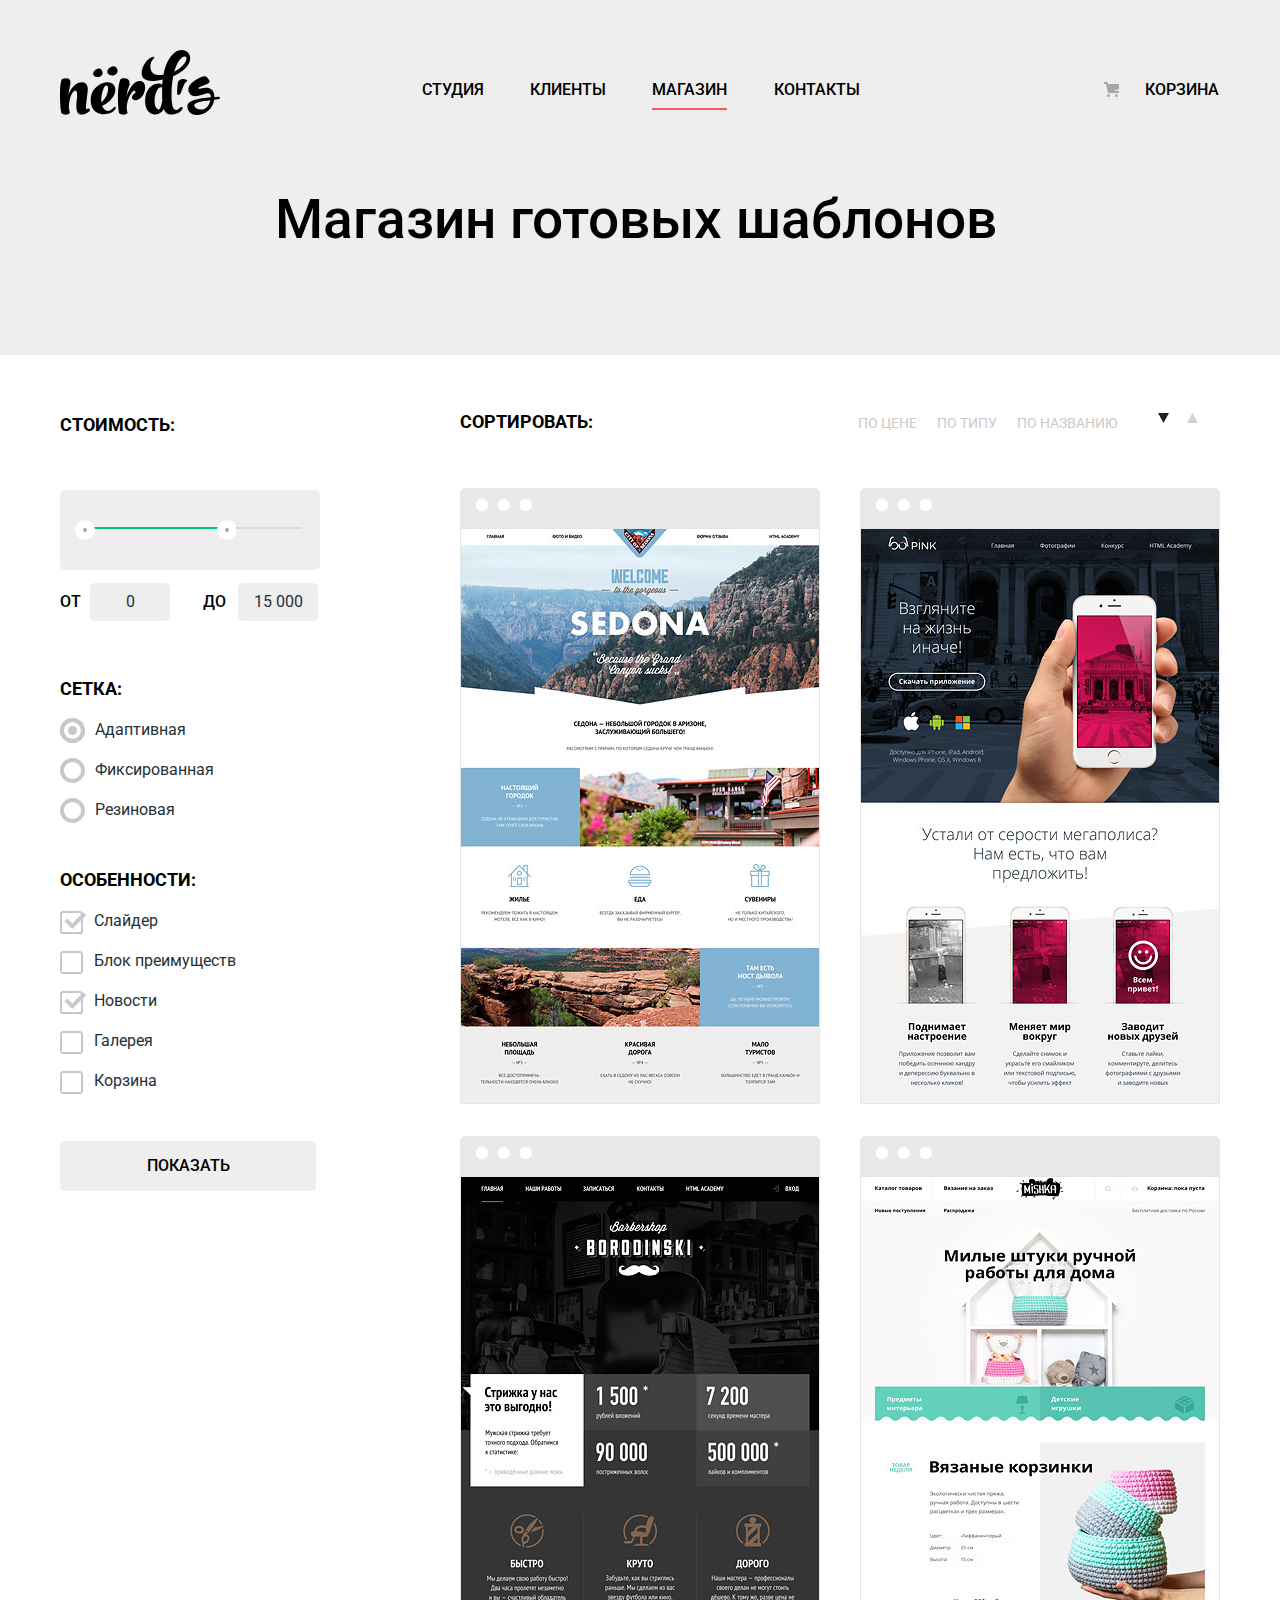
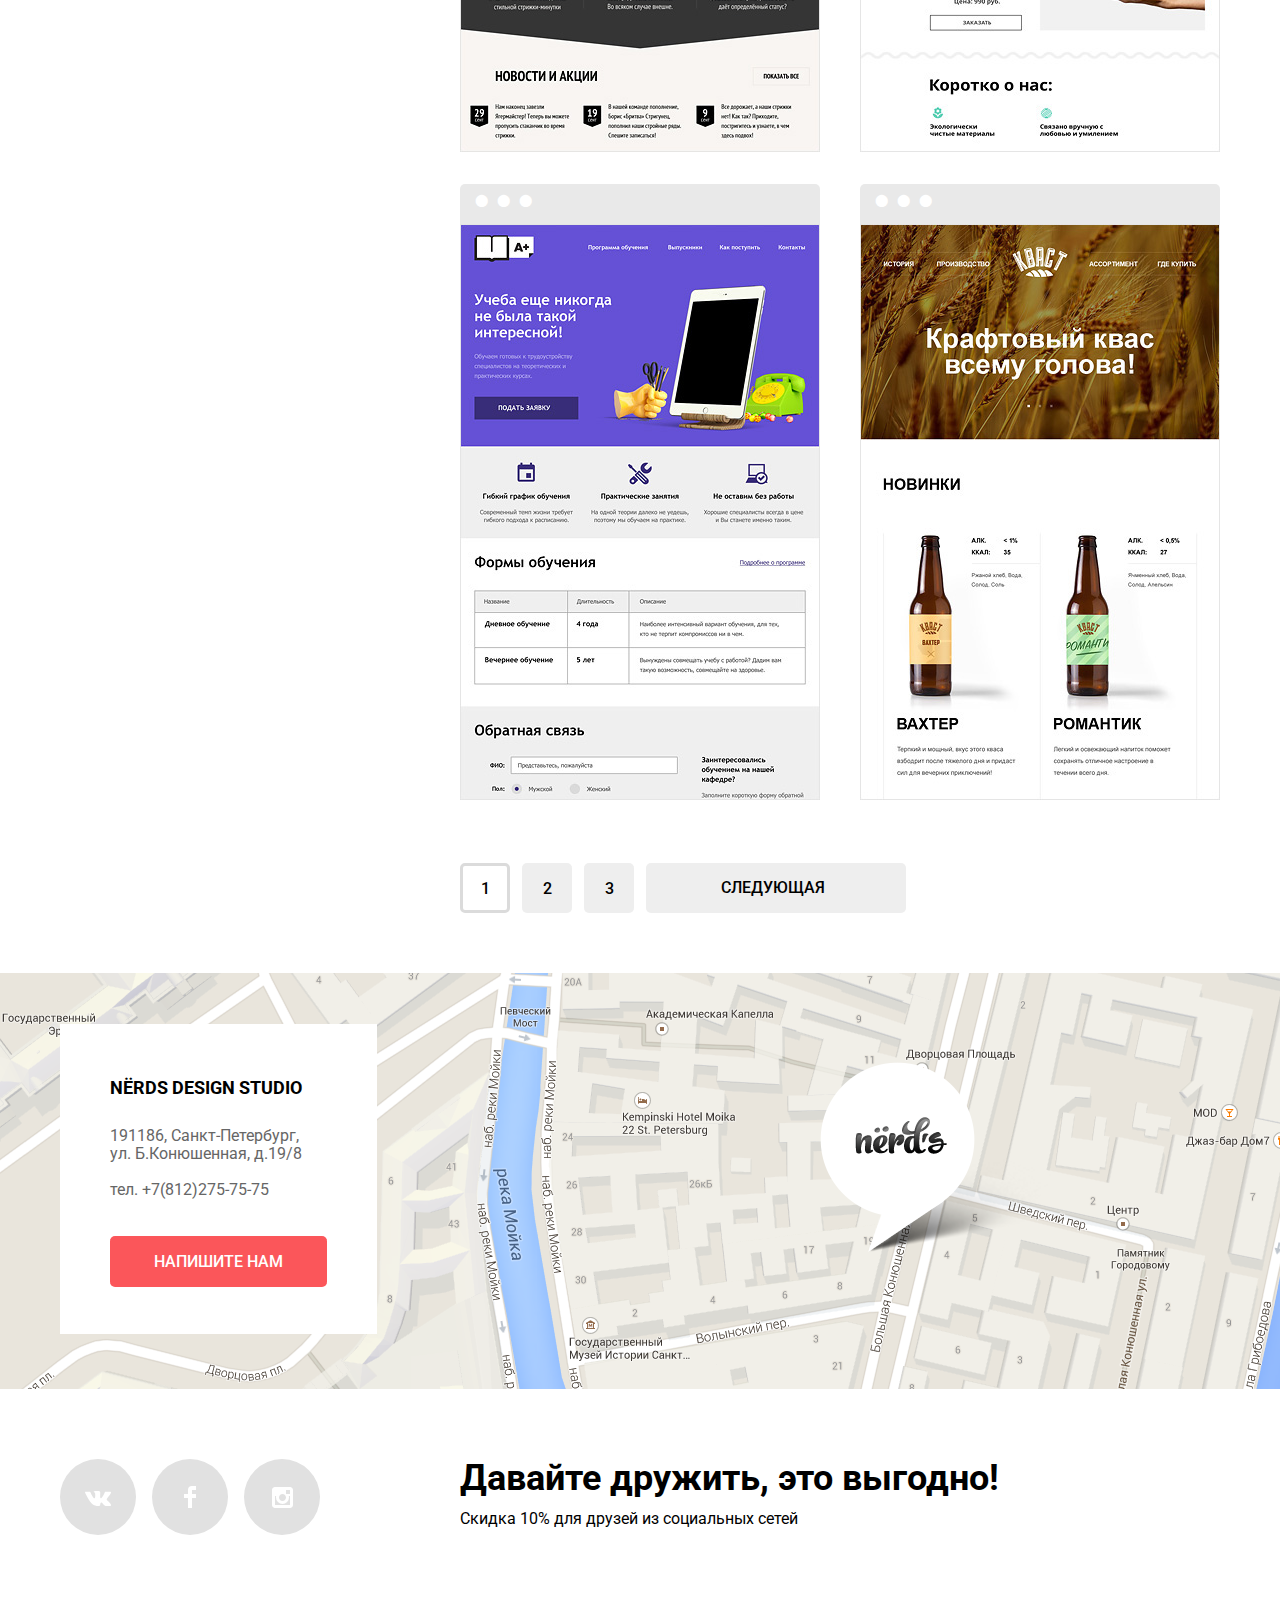
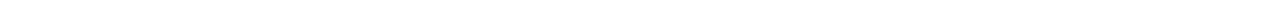
==== commit 1cb3e773: "Исправление дополнительных критериев (добавлена анимация формы)" ====
--- a/catalog.html
+++ b/catalog.html
@@ -93,17 +93,17 @@
                 <div class="sort-list">
                     <p class="sort">Сортировать:</p>
                     <ul class="sort-item">
-                        <li><a class="price active" href="#">По цене</a></li>
-                        <li><a class="type" href="#">По типу</a></li>
-                        <li><a class="name" href="#">По названию</a></li>
+                        <li class="item-list active"><a href="#">По цене</a></li>
+                        <li class="item-list"><a href="#">По типу</a></li>
+                        <li class="item-list"><a href="#">По названию</a></li>
                     </ul>
                     <ul class="arrow">
-                        <li><a class="arrow-down active" href="#">
-                        <img src="img/icon-down-dir.svg" alt="Стрелка вниз" width="11" height="10">
+                        <li><a class="arrow-down active" href="#">Сортировка по убыванию
+                        <img src="img/icon-down-dir.svg" alt="Сортировка по убыванию" width="11" height="10">
                         </a>
                         </li>
-                        <li><a class="arrow-up" href="#">
-                        <img src="img/icon-up-dir.svg" alt="Стрелка вверх" width="11" height="10">
+                        <li><a class="arrow-up" href="#">Сортировка по возрастанию
+                        <img src="img/icon-up-dir.svg" alt="Сортировка по возрастанию" width="11" height="10">
                         </a>
                         </li>
                     </ul>
@@ -192,9 +192,9 @@
             <h2 class="visually-hidden">Мы в социальных сетях</h2>
             <div class="social-button-list">
                 <ul class="social-button-item">
-                    <li><a class="social-button" href="#"><img src="img/vk-icon.svg" alt="Вконтакте" width="26" height="15" class="vk"></a></li>
-                    <li><a class="social-button" href="#"><img src="img/fb-icon.svg" alt="Фейсбук" width="12" height="22" class="fb"></a></li>
-                    <li><a class="social-button" href="#"><img src="img/insta-icon.svg" alt="Инстаграмм" width="21" height="21" class="inst"></a></li>
+                    <li><a class="social-button" href="#">Вконтакте<img src="img/vk-icon.svg" alt="Вконтакте" width="26" height="15" class="vk"></a></li>
+                    <li><a class="social-button" href="#">Фейсбук<img src="img/fb-icon.svg" alt="Фейсбук" width="12" height="22" class="fb"></a></li>
+                    <li><a class="social-button" href="#">Инстаграмм<img src="img/insta-icon.svg" alt="Инстаграмм" width="21" height="21" class="inst"></a></li>
                 </ul>
             </div>
             <div class="footer-text">
--- a/css/style-min.css
+++ b/css/style-min.css
@@ -1 +1 @@
-body,html{margin:0;padding:0}body{min-width:1160px;font-size:16px;font-weight:500;font-family:"Roboto","Arial","Arial Black",sans-serif;color:#000;background:url(../img/nerds-index.png)}a{text-decoration:none}.content-wrapper{position:relative;width:1160px;margin:0 auto;padding-left:20px;padding-right:20px}.main-menu{padding-top:50px;background-color:#eee}.main-navigation{display:flex;align-items:center}.main-navigation-logo{display:flex}.item-navigation{display:flex;width:800px;padding-top:10px;padding-left:202px}.slider>input,.visually-hidden{display:none}.site-navigation,.user-navigation{display:flex;margin:0;list-style:none}.site-navigation{flex-wrap:wrap;width:462px;justify-content:space-between;padding:0}.user-navigation{width:124px;justify-content:flex-end;padding:0 0 0 245px}.user-navigation .backet-link{position:relative;top:0;right:3px}.backet-link::before{content:"";position:absolute;top:2px;right:100px;width:15px;height:15px;background-image:url(../img/cart-icon.svg);background-repeat:no-repeat;background-position:0 0}.site-navigation a,.user-navigation a{line-height:30px;color:#000;text-transform:uppercase}.site-navigation a:hover,.user-navigation a:hover{color:#fb565a}.site-navigation a:active,.user-navigation a:active{color:#cacaca}.container{width:100%}.wrapper{background-color:#eee;min-height:430px}.slider{position:relative;padding-top:0;padding-bottom:0}p.slide-text{max-width:408px;margin-bottom:39px;font-weight:400;line-height:24px;color:#283136}p.title-slide{width:520px;margin-top:77px;margin-bottom:27px;font-size:55px;font-weight:700;line-height:55px;color:#000}.slider-content{position:relative;width:inherit;min-height:430px;overflow:hidden}.slides{position:absolute;z-index:0;width:1160px;opacity:0}#slide1:checked~.slider-content>.slide1,#slide2:checked~.slider-content>.slide2,#slide3:checked~.slider-content>.slide3{z-index:1;opacity:1}.slider .controls{position:absolute;left:553px;bottom:92px;z-index:200}.slider label{position:relative;display:inline-block;width:18px;height:18px;margin:0 14px 0 0;background-color:#fff;border-radius:50%;cursor:pointer}#slide1:checked~.controls label:nth-of-type(1):before,#slide2:checked~.controls label:nth-of-type(2):before,#slide3:checked~.controls label:nth-of-type(3):before{content:"";position:absolute;top:5px;left:5px;display:inline-block;width:4px;height:4px;background:#fff;border:2px solid #c2c2c2;border-radius:50%}.slide-information{width:450px}.slides img{position:absolute;right:34px;top:17px}.slide2 img,.slide3 img{position:absolute;right:0}.btn-lg{display:inline-block;padding-left:54px;padding-right:54px;text-align:center;border-radius:5px}.services{margin-top:80px}.services-list{display:flex;justify-content:space-between;padding-right:60px;padding-left:0;list-style:none}.services-item{width:300px;padding-right:0}.services-item h3{margin-top:21px;margin-bottom:6px;font-size:24px;font-weight:700;line-height:30px;text-transform:uppercase}.services-item p{max-width:280px;margin-bottom:34px;margin-top:15px;font-weight:400;line-height:24px;color:#283136}.btn-sm{display:inline-block;padding-right:40px;padding-left:40px;text-align:center;border-radius:5px}.btn-red{background-color:#fb565a}.btn-red:hover{background-color:#e74246}.btn-red:active{background-color:#d7373b;color:#e48789}.btn-green{background-color:#00ca74}.btn-green:hover{background-color:#00bc6c}.btn-green:active{background-color:#00aa62;color:#74c69c}.btn-yellow{background-color:#efc84a}.btn-yellow:hover{background-color:#eab534}.btn-yellow:active{background-color:#e5a722;color:#edc47f}.line{width:1160px;margin:80px auto 40px;border:0;border-top:2px solid #eee}.advantages{display:flex;justify-content:space-between;margin-bottom:50px}.capability{width:680px}.capability li,.capability p{margin-bottom:32px;font-weight:400;line-height:24px;color:#283136}p.advantages-item{margin-top:40px;margin-bottom:23px;font-weight:500;line-height:24px;text-transform:uppercase;color:#000}.advantages-list{margin:14px 0;padding:0;list-style:none}.advantages-list li{position:relative;margin-bottom:24px;padding-left:36px}.advantages-list li:before{content:"";position:absolute;top:10px;left:0;width:25px;height:2px;background-color:#fb565a}p.definition{margin-top:36px;font-size:45px;font-weight:700;line-height:45px;color:#000}.data,.principles{width:360px}.principles img{margin-bottom:10px}.principles p{margin-top:22px;padding-bottom:8px;margin-left:17px}th{padding:18px 18px 34px 0;font-size:45px;font-weight:700;line-height:10.06px;text-align:left}.sup{font-size:28px}td{font-weight:400;line-height:18px;color:#283136}.line-bottom,.line-top{width:1160px;margin:0 auto;border:0;border-top:2px solid #eee}.line-bottom{margin:32px auto 80px}.partners-list{display:flex;width:1160px;justify-content:space-between;padding-top:29px;padding-left:0;padding-right:0;list-style:none}.partners-list li:nth-child(2),.partners-list li:nth-child(3){padding-bottom:8px}.partners-item{position:relative;display:flex;align-items:center;width:22%;justify-content:center}.partners-item:after{content:"";position:absolute;right:-25px;top:18px;display:inline-block;width:2px;height:50px;background-color:#eee}.partners-item:last-child:after{content:"";display:none}.partners a{opacity:.2}.partners a:hover{opacity:1}.partners a:active{opacity:.1}.main-footer{width:100%;margin-top:60px}.contacts{position:relative}.map-container{min-width:1440px;height:416px;background-image:url(../img/map-marker.png);background-repeat:no-repeat;background-position:center}iframe.map{width:100%;margin:0 auto;height:100%;object-fit:cover;border:0}.footer-contacts{position:absolute;bottom:55px;margin:0;padding:49px 50px 47px;background:#fff}.footer-contacts a{margin-top:21px}.footer-contacts h4{margin:0 0 24px;font-size:18px;font-weight:700;line-height:30px;text-transform:uppercase}.footer-contacts p{width:204px;margin-top:18px;font-weight:400;line-height:18px;color:#666}.btn-lg-write{display:inline-block;padding-right:44px;padding-left:44px;text-align:center;border-radius:5px}.footer-social{display:flex;justify-content:flex-start}.social-button-item,.social-button-list{display:flex;justify-content:space-between}.social-button-list{margin-bottom:72px;margin-top:54px}.social-button-item{width:260px;padding:0;list-style:none}.social-button{position:relative;display:inline-block;width:76px;height:76px;background-color:#e1e1e1;border-radius:50%}.social-button .fb,.social-button .inst,.social-button .vk{position:absolute;top:50%;left:50%}.social-button .vk{width:26px;height:15px;margin-top:-6.5px;margin-left:-13px}.social-button .fb{width:12px;height:22px;margin-top:-11px;margin-left:-6px}.social-button .inst{width:21px;height:21px;margin-top:-10.5px;margin-left:-10.5px}.social-button:hover{background-color:#e74246}.social-button:active{background-color:#d7373b;color:red}.social-button .fb:active,.social-button .inst:active,.social-button .vk:active{opacity:.3}.footer-text p{margin-bottom:7px;margin-top:71px;font-size:36px;font-weight:700;line-height:36px}p.discount{margin-top:5px;font-size:16px;font-weight:400;line-height:22px}.footer-text{display:flex;flex-direction:column;width:560px;padding-left:140px}a.logo:hover{opacity:.8}a.logo:active{opacity:.3}.navigation-shop a{border-bottom:2px solid #fb565a;padding-bottom:9px}h1.shop{width:1160px;margin:0 auto;padding:73px 20px 108px 12px;font-size:55px;font-weight:500;line-height:55px;text-align:center;background-color:#eee}.catalog-columns{display:flex;justify-content:space-between;margin-top:55px}.cost,.grid p{margin-top:0;font-size:18px;font-weight:700;line-height:30px;text-transform:uppercase}.filter{width:260px;margin-right:140px}.range-controls{position:relative;width:200px;height:80px;margin-top:50px;margin-bottom:13px;padding:0 30px;background:#eee;border-radius:5px;overflow:hidden}.price-controls{margin-top:0}.scale{width:212px;height:2px;margin-top:37px;background:#d7dcde}.bar{width:147px;height:2px;background:#00ca74}.toggle{position:absolute;top:30px;left:30px;width:4px;height:4px;background:#ababab;border-radius:50%;border:8px solid #fff;cursor:pointer}.max-toggle{left:15px}.min-toggle{left:157px}.max-price,.min-price{width:60px;padding:8px 10px;font-family:"Roboto","Arial","Arial Black",sans-serif;font-size:16px;line-height:22px;font-weight:400;text-align:center;color:#283136;text-transform:uppercase;background:#eee;border:0;border-radius:5px}.min-price{margin-left:5px;margin-right:29px}.max-price{margin-left:8px}.grid p{margin-top:53px;margin-bottom:14px}.grid-list{position:relative;margin:0;padding:0;list-style:none}.features-item,.grid-item{position:relative;font-weight:400;line-height:20px;color:#283136}.grid-item{margin-bottom:15px}input[type=checkbox],input[type=radio]{display:none;list-style:none}.radio:not(checked)+label:before{content:"";display:inline-block;width:25px;height:25px;margin-right:10px;vertical-align:middle;background-image:url(../img/radio-off.svg);background-position:left bottom;background-repeat:no-repeat;opacity:.3}.radio:checked+label:before{content:url(../img/radio-on.svg);margin-right:10px;vertical-align:middle}.checkbox:not(checked)+label:hover:before,.radio:not(checked)+label:hover:before{opacity:1}.features p{margin-top:42px;margin-bottom:11px;font-size:18px;font-weight:700;line-height:30px;text-transform:uppercase}.features-list{margin-bottom:0;padding:0;list-style:none}.checkbox:not(checked)+label:before{content:"";display:inline-block;width:27px;height:23px;margin-right:7px;margin-bottom:17px;vertical-align:top;background:url(../img/checkbox-off.svg);background-repeat:no-repeat;opacity:.3}.checkbox:checked+label:before{content:url(../img/checkbox-on.svg);margin-right:7px;margin-bottom:17px;vertical-align:top}.grey-button{display:inline-block;width:256px;height:50px;margin-top:30px;font-family:"Roboto","Arial","Arial Black",sans-serif;font-size:16px;font-weight:500;line-height:18px;text-transform:uppercase;color:#000;background:#eee;border-radius:5px;border:0}.grey-button:hover{background-color:#dfdfdf}.grey-button:active{background-color:#d5d5d5;opacity:.3}.sort-catalog{display:flex;width:760px;flex-wrap:wrap}.sort-list{display:flex}.sort{margin-right:265px;margin-bottom:39px;margin-top:3px;font-size:18px;font-weight:700;line-height:18px;text-transform:uppercase}.arrow,.sort-item{display:flex;justify-content:space-between;margin-top:3px;list-style:none}.sort-item{padding:0;width:270px}.item-description a,.sort-item a{font-size:14px;font-weight:400;line-height:18px;text-transform:uppercase;color:#cacaca}.sort-item a:hover{color:#8d8d8d}.sort-item a:active{color:#000}.arrow{width:40px;margin-right:23px;padding-left:47px}.arrow .arrow-down,.arrow .arrow-up{opacity:.2}.arrow .arrow-down:hover,.arrow .arrow-up:hover{opacity:.4}.sort-item .active{color:#010101}.arrow .active,.arrow .arrow-down:active,.arrow .arrow-up:active{opacity:1}.item-description p{font-weight:400;padding-bottom:10px}.item-description a{font-size:16px;font-weight:700;line-height:30px;color:#000}.btn-cost{display:inline-block;padding-right:60px;padding-left:60px;text-align:center;border-radius:5px}.catalog-list{display:flex;width:760px;justify-content:space-between;flex-wrap:wrap;margin-top:58px;margin-bottom:0;padding:0}.catalog-item{position:relative;width:360px;height:576px;margin-bottom:72px;list-style:none}.catalog-item:before{content:'⬤ ⬤ ⬤';position:absolute;height:40px;top:-40px;width:100%;padding:9px 10px 12px 15px;font-size:12px;letter-spacing:3px;color:#fff;background-color:#e9e9e9;box-sizing:border-box;border-radius:5px 5px 0 0}.catalog-item:hover:before{background-color:#4d4d4d}.catalog-item:hover .item-description{display:block}.item-description{position:absolute;bottom:0;display:none;max-height:100%;overflow-y:scroll;box-sizing:border-box;padding:30px 72px 44px;font-size:16px;line-height:18px;text-align:center;color:#666;background-color:#eee}a.btn{font-weight:500;line-height:50px;text-transform:uppercase;color:#fff}.pager{display:flex;width:446px;justify-content:space-between;margin-top:-9px;margin-bottom:0;padding:0;list-style:none}.pager-first a{display:inline-block;width:44px;height:44px;line-height:45px;text-align:center;color:#000;background-color:#fff;border:3px solid #dbdbdb;border-radius:5px}.btn-next a,.btn-pager a{line-height:50px;color:#000}.btn-next,.btn-pager a{display:inline-block;height:50px;border-radius:5px}.btn-pager a{text-align:center;background-color:#eee;width:50px}.btn-pager a:hover{background-color:#dfdfdf}.btn-pager a:active{background-color:#d5d5d5;opacity:.3}.btn-next{width:260px;background:#eee;border:0}.btn-next a{margin-left:75px;margin-top:60px;text-transform:uppercase}.btn-next:hover{background:#dfdfdf}.btn-next:active{background:#d5d5d5;opacity:.3}.modal-write{position:fixed;bottom:auto;left:50%;top:50%;z-index:200;transform:translate(-50%,-50%);display:none;width:760px;margin:0;padding:62px 100px 85px;background-color:#fff;box-shadow:0 0 100px 5px #ebebeb}.modal-show{display:block}.write-form{display:flex;justify-content:space-between;flex-wrap:wrap}.modal-close{position:absolute;top:77px;right:90px;width:22px;height:22px;font-size:0;background-image:url(../img/close-cross.svg);background-color:#fff;background-repeat:no-repeat;border:0;opacity:.3;cursor:pointer}.modal-close:hover{opacity:1}.modal-close:active{opacity:.1}.modal-write h2,.modal-write p{margin-top:0;font-family:"Roboto","Arial","Arial Black",sans-serif}.modal-write h2{font-size:45px;margin-bottom:41px;font-weight:500;line-height:45px}.modal-write p{margin-bottom:0;font-weight:700;line-height:18px}.write-form label{display:block;margin-bottom:10px;font-weight:700}.write-form input[type=email],.write-form input[type=text],.write-form textarea{margin-top:10px;font-family:"Roboto","Arial","Arial Black",sans-serif;font-size:16px;line-height:18px;color:#444;border-radius:3px;border:2px solid #d7dcde;box-sizing:border-box;opacity:.5}.write-form input[type=email],.write-form input[type=text]{padding:14px 133px 14px 14px;font-weight:400;width:360px;height:50px;margin-bottom:33px}.write-form textarea{width:760px;height:114px;margin-bottom:47px;padding-top:14px;padding-left:14px;padding-right:133px}.write-form input:hover,.write-form textarea:hover{color:#b4b9bb;border-color:#b4b9bb}.write-form input:focus,.write-form textarea:focus{color:#000;border-color:#000;outline:0}.write-form input:invalid,.write-form textarea:invalid{color:#e74246;border-color:#e74246}.btn-lg-sub{display:inline-block;padding-left:82px;padding-right:82px;font-size:16px;text-align:center}button.btn{font-family:"Roboto","Arial","Arial Black",sans-serif;line-height:50px;color:#fff;text-transform:uppercase;border-radius:5px;border:0}+body,html{margin:0;padding:0}body{min-width:1160px;font-size:16px;font-weight:500;font-family:"Roboto","Arial","Arial Black",sans-serif;color:#000;background:url(../img/nerds-index.png)}a{text-decoration:none}.content-wrapper{position:relative;width:1160px;margin:0 auto;padding-left:20px;padding-right:20px}.main-menu{padding-top:50px;background-color:#eee}.main-navigation{display:flex;align-items:center}.main-navigation-logo{display:flex}.item-navigation{display:flex;width:800px;padding-top:10px;padding-left:202px}.slider>input,.visually-hidden{display:none}.site-navigation,.user-navigation{display:flex;margin:0;list-style:none}.site-navigation{flex-wrap:wrap;width:462px;justify-content:space-between;padding:0}.user-navigation{width:124px;justify-content:flex-end;padding:0 0 0 245px}.user-navigation .backet-link{position:relative;top:0;right:3px}.backet-link::before{content:"";position:absolute;top:2px;right:100px;width:15px;height:15px;background-image:url(../img/cart-icon.svg);background-repeat:no-repeat;background-position:0 0}.site-navigation a,.user-navigation a{line-height:30px;color:#000;text-transform:uppercase}.site-navigation a:hover,.user-navigation a:hover{color:#fb565a}.site-navigation a:active,.user-navigation a:active{color:#cacaca}.container{width:100%}.wrapper{background-color:#eee;min-height:430px}.slider{position:relative;padding-top:0;padding-bottom:0}p.slide-text{max-width:408px;margin-bottom:39px;font-weight:400;line-height:24px;color:#283136}p.slide-text3{max-width:371px}p.title-slide{width:520px;margin-top:77px;margin-bottom:27px;font-size:55px;font-weight:700;line-height:55px;color:#000}.slider-content{position:relative;width:inherit;min-height:430px;overflow:hidden}.slides{position:absolute;z-index:0;width:1160px;opacity:0}#slide1:checked~.slider-content>.slide1,#slide2:checked~.slider-content>.slide2,#slide3:checked~.slider-content>.slide3{z-index:1;opacity:1}.slider .controls{position:absolute;left:555px;bottom:95px;z-index:200}.slider label{position:relative;display:inline-block;vertical-align:middle;width:18px;height:18px;margin:0 14px 0 0;background-color:#fff;border-radius:50%;cursor:pointer}#slide1:checked~.controls label:nth-of-type(1):before,#slide2:checked~.controls label:nth-of-type(2):before,#slide3:checked~.controls label:nth-of-type(3):before{content:"";position:absolute;top:5px;left:5px;display:inline-block;vertical-align:middle;width:4px;height:4px;background:#fff;border:2px solid #c2c2c2;border-radius:50%}.slide-information{width:450px}.slides img{position:absolute;right:34px;top:17px}.slide2 img,.slide3 img{position:absolute;right:0}.btn-lg{display:inline-block;vertical-align:middle;padding-left:54px;padding-right:54px;text-align:center;border-radius:5px}.services{margin-top:80px}.services-list{display:flex;flex-wrap:wrap;justify-content:space-between;padding-right:60px;padding-left:0;margin:0;list-style:none}.services-item{width:300px;padding-right:0;margin-bottom:80px}.services-item h3{margin-top:21px;margin-bottom:6px;font-size:24px;font-weight:700;line-height:30px;text-transform:uppercase}.services-item p{max-width:280px;margin-bottom:34px;margin-top:15px;font-weight:400;line-height:24px;color:#283136}.btn-sm{display:inline-block;vertical-align:middle;padding-right:40px;padding-left:40px;text-align:center;border-radius:5px}.btn-red{background-color:#fb565a;border-top:3px solid #fb565a;border-bottom:3px solid #fb565a}.btn-red:hover{background-color:#e74246;border-top:3px solid #e74246;border-bottom:3px solid #e74246}.btn-red:active{color:#e48789;background-color:#d7373b;border-top:3px solid #c13135;border-bottom:3px solid #d7373b}.btn-green{background-color:#00ca74;border-top:3px solid #00ca74;border-bottom:3px solid #00ca74}.btn-green:hover{background-color:#00bc6c;border-top:3px solid #00bc6c;border-bottom:3px solid #00bc6c}.btn-green:active{color:#74c69c;background-color:#00aa62;border-top:3px solid #009958;border-bottom:3px solid #00aa62}.btn-yellow{background-color:#efc84a;border-top:3px solid #efc84a;border-bottom:3px solid #efc84a}.btn-yellow:hover{background-color:#eab534;border-top:3px solid #eab534;border-bottom:3px solid #eab534}.btn-yellow:active{color:#edc47f;background-color:#e5a722;border-top:3px solid #ce961f;border-bottom:3px solid #e5a722}.line{width:1160px;margin:0 auto 40px;border:0;border-top:2px solid #eee}.advantages{display:flex;justify-content:space-between;margin-bottom:50px}.capability{width:680px}.capability li,.capability p{margin-bottom:32px;font-weight:400;line-height:24px;color:#283136}p.advantages-item{margin-top:40px;margin-bottom:23px;font-weight:500;line-height:24px;text-transform:uppercase;color:#000}.advantages-list{margin:14px 0;padding:0;list-style:none}.advantages-list li{position:relative;margin-bottom:24px;padding-left:36px}.advantages-list li:before{content:"";position:absolute;top:10px;left:0;width:25px;height:2px;background-color:#fb565a}p.definition{margin-top:36px;font-size:45px;font-weight:700;line-height:45px;color:#000}.data,.principles{width:360px}.principles img{margin-bottom:10px}.principles p{margin-top:22px;padding-bottom:8px;margin-left:17px}th{padding:18px 18px 34px 0;font-size:45px;font-weight:700;line-height:10.06px;text-align:left}.sup{font-size:28px}td{font-weight:400;line-height:18px;color:#283136}.line-bottom,.line-top{width:1160px;margin:0 auto;border:0;border-top:2px solid #eee}.line-bottom{margin:32px auto 80px}.partners-list{display:flex;width:1160px;justify-content:space-between;padding-top:29px;padding-left:0;padding-right:0;list-style:none}.partners-list li:nth-child(2),.partners-list li:nth-child(3){padding-bottom:8px}.partners-item{position:relative;display:flex;align-items:center;width:22%;justify-content:center}.partners-item:after{content:"";position:absolute;right:-25px;top:18px;display:inline-block;vertical-align:middle;width:2px;height:50px;background-color:#eee}.partners-item:last-child:after{content:"";display:none}.partners a{opacity:.2}.partners a:hover{opacity:1}.partners a:active{opacity:.1}.partners-item img{max-width:100%;height:auto}.main-footer{width:100%;margin-top:60px}.contacts{position:relative}.map-container{min-width:1440px;height:416px;background-image:url(../img/map-marker.png);background-repeat:no-repeat;background-position:center}iframe.map{width:100%;margin:0 auto;height:100%;object-fit:cover;border:0}.footer-contacts{position:absolute;bottom:55px;margin:0;padding:49px 50px 47px;background:#fff}.footer-contacts a{margin-top:21px}.footer-contacts h4{margin:0 0 24px;font-size:18px;font-weight:700;line-height:30px;text-transform:uppercase}.footer-contacts p{width:204px;margin-top:18px;font-weight:400;line-height:18px;color:#666}.btn-lg-write{display:inline-block;vertical-align:middle;padding-right:44px;padding-left:44px;text-align:center;border-radius:5px}.footer-social{display:flex;justify-content:flex-start}.social-button-item,.social-button-list{display:flex;justify-content:space-between}.social-button-list{margin-bottom:72px;margin-top:54px}.social-button-item{width:260px;padding:0;list-style:none}.social-button{position:relative;display:inline-block;vertical-align:middle;width:76px;height:76px;font-size:0;background-color:#e1e1e1;border-radius:50%}.social-button .fb,.social-button .inst,.social-button .vk{position:absolute;top:50%;left:50%}.social-button .vk{width:26px;height:15px;margin-top:-6.5px;margin-left:-13px}.social-button .fb{width:12px;height:22px;margin-top:-11px;margin-left:-6px}.social-button .inst{width:21px;height:21px;margin-top:-10.5px;margin-left:-10.5px}.social-button:hover{background-color:#e74246}.social-button:active{border-top:3px solid #c13135;border-bottom:3px solid #d7373b;background-color:#d7373b;height:70px}.social-button:active img,a.social-button:active{color:#d7373b;opacity:.3}.footer-text p{margin-bottom:7px;margin-top:71px;font-size:36px;font-weight:700;line-height:36px}p.discount{margin-top:5px;font-size:16px;font-weight:400;line-height:22px}.footer-text{display:flex;flex-direction:column;width:560px;padding-left:140px}a.logo:hover{opacity:.8}a.logo:active{opacity:.3}.navigation-shop a{border-bottom:2px solid #fb565a;padding-bottom:9px}h1.shop{width:1160px;margin:0 auto;padding:73px 20px 108px 12px;font-size:55px;font-weight:500;line-height:55px;text-align:center;background-color:#eee}.catalog-columns{display:flex;justify-content:space-between;margin-top:55px}.cost,.grid p{margin-top:0;font-size:18px;font-weight:700;line-height:30px;text-transform:uppercase}.filter{width:260px;margin-right:140px}.range-controls{position:relative;width:200px;height:80px;margin-top:50px;margin-bottom:13px;padding:0 30px;background:#eee;border-radius:5px;overflow:hidden}.price-controls{margin-top:0}.scale{width:212px;height:2px;margin-top:37px;background:#d7dcde}.bar{width:147px;height:2px;background:#00ca74}.toggle{position:absolute;top:30px;left:30px;width:4px;height:4px;background:#ababab;border-radius:50%;border:8px solid #fff;cursor:pointer}.max-toggle{left:15px}.min-toggle{left:157px}.max-price,.min-price{width:60px;padding:8px 10px;font-family:"Roboto","Arial","Arial Black",sans-serif;font-size:16px;line-height:22px;font-weight:400;text-align:center;color:#283136;text-transform:uppercase;background:#eee;border:0;border-radius:5px}.min-price{margin-left:5px;margin-right:29px}.max-price{margin-left:8px}.grid p{margin-top:53px;margin-bottom:14px}.grid-list{position:relative;margin:0;padding:0;list-style:none}.features-item,.grid-item{position:relative;font-weight:400;line-height:20px;color:#283136}.grid-item{margin-bottom:15px}input[type=checkbox],input[type=radio]{display:none;list-style:none}.radio:not(checked)+label:before{content:"";display:inline-block;width:25px;height:25px;margin-right:10px;vertical-align:middle;background-image:url(../img/radio-off.svg);background-position:left bottom;background-repeat:no-repeat;opacity:.3}.radio:checked+label:before{content:url(../img/radio-on.svg);margin-right:10px;vertical-align:middle}.checkbox:not(checked)+label:hover:before,.radio:not(checked)+label:hover:before{opacity:1}.features p{margin-top:42px;margin-bottom:11px;font-size:18px;font-weight:700;line-height:30px;text-transform:uppercase}.features-list{margin-bottom:0;padding:0;list-style:none}.checkbox:not(checked)+label:before{content:"";display:inline-block;width:27px;height:23px;margin-right:7px;margin-bottom:17px;vertical-align:top;background:url(../img/checkbox-off.svg);background-repeat:no-repeat;opacity:.3}.checkbox:checked+label:before{content:url(../img/checkbox-on.svg);margin-right:7px;margin-bottom:17px;vertical-align:top}.grey-button{display:inline-block;width:256px;height:50px;margin-top:30px;vertical-align:middle;font-family:"Roboto","Arial","Arial Black",sans-serif;font-size:16px;font-weight:500;line-height:18px;text-transform:uppercase;color:#000;background:#eee;border-radius:5px;border:0}.grey-button:hover{background-color:#dfdfdf}.grey-button:active{background-color:#d5d5d5;opacity:.3}.sort-catalog{display:flex;width:760px;flex-wrap:wrap}.sort-list{display:flex}.sort{margin-right:265px;margin-bottom:39px;margin-top:3px;font-size:18px;font-weight:700;line-height:18px;text-transform:uppercase}.sort-item{display:flex;justify-content:space-between;margin-top:3px;padding:0;list-style:none}.item-list{margin-right:20px}.item-description a,.sort-item a{font-size:14px;font-weight:400;line-height:18px;text-transform:uppercase;color:#cacaca}.sort-item a:hover{color:#8d8d8d}.sort-item a:active{color:#000}.arrow{display:flex;justify-content:space-between;width:40px;padding:0 0 0 20px;margin-top:3px;font-size:0;list-style:none}.arrow .arrow-down,.arrow .arrow-up{opacity:.2}.arrow .arrow-down:hover,.arrow .arrow-up:hover{opacity:.4}.sort-item .active{color:#010101}.arrow .active,.arrow .arrow-down:active,.arrow .arrow-up:active{opacity:1}.item-description p{font-weight:400;padding-bottom:10px}.item-description a{font-size:16px;font-weight:700;line-height:30px;color:#000}.btn-cost{display:inline-block;padding-right:60px;padding-left:60px;text-align:center;vertical-align:middle;border-radius:5px}.catalog-list{display:flex;width:760px;justify-content:space-between;flex-wrap:wrap;margin-top:58px;margin-bottom:0;padding:0}.catalog-item{position:relative;width:360px;height:576px;margin-bottom:72px;list-style:none}.catalog-item:before{content:'⬤ ⬤ ⬤';position:absolute;height:40px;top:-40px;width:100%;padding:9px 10px 12px 15px;font-size:12px;letter-spacing:3px;color:#fff;background-color:#e9e9e9;box-sizing:border-box;border-radius:5px 5px 0 0}.catalog-item:hover:before{background-color:#4d4d4d}.catalog-item:hover .item-description{display:block}.item-description{position:absolute;bottom:0;display:none;max-height:100%;overflow-y:scroll;box-sizing:border-box;padding:30px 72px 44px;font-size:16px;line-height:18px;text-align:center;color:#666;background-color:#eee}a.btn{font-weight:500;line-height:45px;text-transform:uppercase;color:#fff}.pager{display:flex;width:446px;justify-content:space-between;margin-top:-9px;margin-bottom:0;padding:0;list-style:none}.pager-first a{width:44px;height:44px;line-height:45px;text-align:center;color:#000;background-color:#fff;border:3px solid #dbdbdb}.btn-next,.btn-pager a,.pager-first a{display:inline-block;vertical-align:middle;border-radius:5px}.btn-pager a{line-height:45px;text-align:center;color:#000;background-color:#eee;border-top:3px solid #eee;border-bottom:3px solid #eee;width:50px;height:44px}.btn-pager a:hover{background-color:#dfdfdf;border-top:3px solid #dfdfdf;border-bottom:3px solid #dfdfdf}.btn-pager a:active{background-color:#d5d5d5;border-top:3px solid #bfbfbf;border-bottom:3px solid #d5d5d5;opacity:.3}.btn-next{width:260px;height:50px;background:#eee;border:0}.btn-next a{margin-left:75px;margin-top:60px;line-height:50px;color:#000;text-transform:uppercase}.btn-next:hover{background:#dfdfdf}.btn-next:active{background:#d5d5d5;opacity:.3}.modal-write{position:fixed;bottom:auto;left:50%;top:50%;z-index:200;transform:translate(-50%,-50%);display:none;width:760px;margin:0;padding:62px 100px 85px;background-color:#fff;box-shadow:0 0 100px 5px #ebebeb}.modal-show{display:block;animation-name:modal-show;animation-duration:3s}@keyframes modal-show{0%{left:10%}50%{left:30%}to{left:50%}}.write-form{display:flex;justify-content:space-between;flex-wrap:wrap}.modal-close{position:absolute;top:77px;right:90px;width:22px;height:22px;font-size:0;background-image:url(../img/close-cross.svg);background-color:#fff;background-repeat:no-repeat;border:0;opacity:.3;cursor:pointer}.modal-close:hover{opacity:1}.modal-close:active{opacity:.1}.modal-write h2,.modal-write p{margin-top:0;font-family:"Roboto","Arial","Arial Black",sans-serif}.modal-write h2{font-size:45px;margin-bottom:41px;font-weight:500;line-height:45px}.modal-write p{margin-bottom:0;font-weight:700;line-height:18px}.write-form label{display:block;margin-bottom:10px;font-weight:700}.write-form input[type=email],.write-form input[type=text],.write-form textarea{margin-top:10px;font-family:"Roboto","Arial","Arial Black",sans-serif;font-size:16px;line-height:18px;color:#444;border-radius:3px;border:2px solid #d7dcde;box-sizing:border-box;opacity:.5}.write-form input[type=email],.write-form input[type=text]{padding:14px 133px 14px 14px;font-weight:400;width:360px;height:50px;margin-bottom:33px}.write-form textarea{width:760px;height:114px;margin-bottom:47px;padding-top:14px;padding-left:14px;padding-right:133px}.write-form input:hover,.write-form textarea:hover{color:#b4b9bb;border-color:#b4b9bb}.write-form input:focus,.write-form textarea:focus{color:#000;border-color:#000;outline:0}.write-form input:invalid,.write-form textarea:invalid{color:#e74246;border-color:#e74246}.btn-lg-sub{display:inline-block;padding-left:82px;padding-right:82px;vertical-align:middle;font-size:16px;text-align:center}button.btn{font-family:"Roboto","Arial","Arial Black",sans-serif;line-height:50px;color:#fff;text-transform:uppercase;border-radius:5px;border:0}